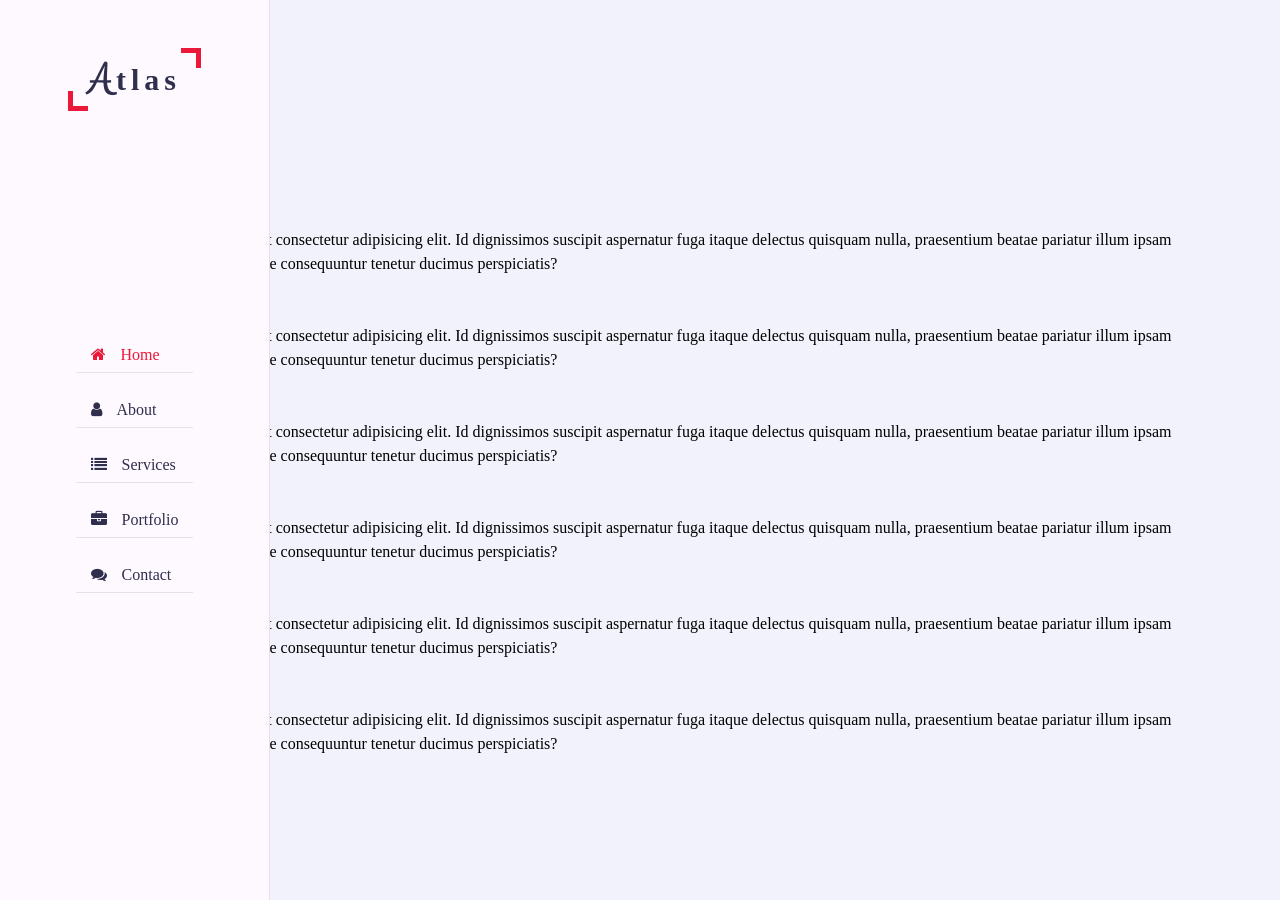
==== index.html @ 91ba134e "Progect Protfole" ====
<!DOCTYPE html>
<html lang="en">
<head>
    <meta charset="UTF-8">
    <meta name="viewport" content="width=device-width, initial-scale=1.0">
    <meta http-equiv="X-UA-Compatible" content="IE-edge">
    <meta name="viewport" content="device-width, initial-scale=1.0">
    <link rel="stylesheet" href="style.css">
    <link rel="stylesheet" href="styleColor.css">
    <link rel="stylesheet" href="https://cdnjs.cloudflare.com/ajax/libs/font-awesome/4.7.0/css/font-awesome.min.css">
    <title>Document</title>
</head>
<body>
    <div class="main-container">

        <div class="aside">
            <div class="logo">
                <a href="#"><span>A</span>tlas</a>
            </div>
            <div class="nav-toggler">
                <span></span>
            </div>
            <ul class="nav">
                <li><a href="#" class="active"><i class="fa fa-home"></i>Home</a></li>
                <li><a href="#" ><i class="fa fa-user"></i>About</a></li>
                <li><a href="#" ><i class="fa fa-list"></i>Services</a></li>
                <li><a href="#" ><i class="fa fa-briefcase"></i>Portfolio</a></li>
                <li><a href="#" ><i class="fa fa-comments"></i>Contact</a></li>
            </ul>
        </div>
        <div class="main-content">
            <section class="home section hidden">
                <div class="container">
                    <div class="row">
                        <div class="home-info padd-15">
                            <h3 class="hello">Hello, My name is <span class="name">Mohamed Abdalluh </span> </h3>
                            <h3 class="my-profession">I'm a <span class="typing">Web designer </span></h3>
                            <p>I'm a web Designer with extensive experience for over 2 years . My expertise is to create 
                                and website design,graghic design,and many more....  
                            </p>
                            <a href="#contact" class="btn hir-me">Hire me</a>
                        </div>
                        <div class="home-img padd-15">
                            <img src="1.jpg" alt="   ">
                        </div>
                    </div>
                </div>
            </section>

            <section class="about section hidden">
                <div class="container">
                    <div class="row">
                        <div class="section-title padd-15">
                            <h2>About My</h2>
                        </div>
                    </div>
                    <div class="row">
                        <div class="about-content padd-15">
                            <div class="row">
                                <div class="about-text padd-15">
                                    <h3>I'm Mohamed Abdalluh and <span>Web Developer</span></h3>
                                    <p>Lorem ipsum dolor sit amet consectetur adipisicing elit. 
                                    Iusto voluptas quia nemo error 
                                    animi aliquam soluta eum suscipit nostrum, eaque mollitia laborum minus rerum, 
                                    adipisci cupiditate earum quis esse totam?
                                    Lorem, ipsum dolor sit amet consectetur adipisicing elit. 
                                    Velit ut praesentium ad nesciunt rerum ipsa quas, 
                                    nam ex earum ratione qui numquam ullam saepe,
                                     porro hic vitae iusto odit aspernatur.</p>

                                </div>
                            </div>
                            <div class="row">
                                <div class="personal-info padd-15">
                                    <div class="row">
                                        <div class="info-item padd-15">
                                            <p>Birthday : <span>22 Jan 2005</span></p>
                                        </div>
                                        <div class="info-item padd-15">
                                            <p>Age : <span>19 </span></p>
                                        </div>
                                        <div class="info-item padd-15">
                                            <p>Website : <span>www.domain.com </span></p>
                                        </div>
                                        <div class="info-item padd-15">
                                            <p>Email : <span>mp6427241@gmail.com </span></p>
                                        </div>
                                        <div class="info-item padd-15">
                                            <p>Degree : <span>CS </span></p>
                                        </div>
                                        <div class="info-item padd-15">
                                            <p>Phone : <span>+20 1025579309 </span></p>
                                        </div>
                                        <div class="info-item padd-15">
                                            <p>City : <span>Fayoum </span></p>
                                        </div>
                                        <div class="info-item padd-15">
                                            <p>Freelance : <span>Available </span></p>
                                        </div>
                                    </div>
                                    <div class="row">
                                        <div class="buttons padd-15">
                                            <a href="#" class="btn">Download CV</a>
                                            <a href="#contact" class="btn hire-me">Hire me</a>
                                        </div>
                                    </div>
                                </div>
                                <div class="skills padd-15">
                                    <div class="row">
                                        <div class="skill-item padd-15">
                                            <h5>CSS</h5>
                                            <div class="progress">
                                                <div class="progress-in" style="width: 86%;"> </div>
                                                <div class="skill-percent">86%</div>
                                            </div>
                                        </div>
                                        <div class="skill-item padd-15">
                                            <h5>JS</h5>
                                            <div class="progress">
                                                <div class="progress-in" style="width: 76%;"> </div>
                                                <div class="skill-percent">76%</div>
                                            </div>
                                        </div>
                                        <div class="skill-item padd-15">
                                            <h5>C++</h5>
                                            <div class="progress">
                                                <div class="progress-in" style="width: 90%;"> </div>
                                                <div class="skill-percent">90%</div>
                                            </div>
                                        </div>
                                        <div class="skill-item padd-15">
                                            <h5>HTML</h5>
                                            <div class="progress">
                                                <div class="progress-in" style="width: 96%;"> </div>
                                                <div class="skill-percent">96%</div>
                                            </div>
                                        </div>
                                         
                                    </div>
                                </div>
                            </div>
                            <div class="row">
                                <div class="education padd-15">
                                    <h3 class="title">Education</h3>
                                    <div class="row">
                                        <div class="timeline-box padd-15">
                                            <div class="timeline shadow-dark">
                                                <div class="timeline-item">
                                                    <div class="circle-dot"></div>
                                                    <h3 class="timeline-data">
                                                        <i class="fa fa-calendar"></i> 2023 - 2025
                                                    </h3>
                                                    <h4 class="timeline-title">Master in Computer Science</h4>
                                                    <p class="timeline-text">Lorem ipsum dolor, sit amet consectetur adipisicing elit. 
                                                        Eaque quod quam libero pariatur ab maiores quisquam, assumenda fugit necessitatibus,
                                                         delectus ullam itaque voluptatibus! Accusamus culpa obcaecati 
                                                         corporis suscipit iusto deleniti!
                                                    </p>
                                                </div>
                                                <div class="timeline-item">
                                                    <div class="circle-dot"></div>
                                                    <h3 class="timeline-data">
                                                        <i class="fa fa-calendar"></i> 2023 - 2025
                                                    </h3>
                                                    <h4 class="timeline-title">Master in Computer Science</h4>
                                                    <p class="timeline-text">Lorem ipsum dolor, sit amet consectetur adipisicing elit. 
                                                        Eaque quod quam libero pariatur ab maiores quisquam, assumenda fugit necessitatibus,
                                                         delectus ullam itaque voluptatibus! Accusamus culpa obcaecati 
                                                         corporis suscipit iusto deleniti!
                                                    </p>
                                                </div>
                                                <div class="timeline-item">
                                                    <div class="circle-dot"></div>
                                                    <h3 class="timeline-data">
                                                        <i class="fa fa-calendar"></i> 2023 - 2025
                                                    </h3>
                                                    <h4 class="timeline-title">Master in Computer Science</h4>
                                                    <p class="timeline-text">Lorem ipsum dolor, sit amet consectetur adipisicing elit. 
                                                        Eaque quod quam libero pariatur ab maiores quisquam, assumenda fugit necessitatibus,
                                                         delectus ullam itaque voluptatibus! Accusamus culpa obcaecati 
                                                         corporis suscipit iusto deleniti!
                                                    </p>
                                                </div>
                                            </div>
                                        </div>
                                    </div>
                                    
                                </div>
                                <div class="experience padd-15">
                                    <h3 class="title">Experience</h3>
                                    <div class="row"></div>
                                        <div class="timeline-box padd-15">
                                            <div class="timeline shadow-dark">
                                                <div class="timeline-item">
                                                    <div class="circle-dot"></div>
                                                    <h3 class="timeline-data">
                                                        <i class="fa fa-calendar"></i> 2023 - 2025
                                                    </h3>
                                                    <h4 class="timeline-title">Master in Computer Science</h4>
                                                    <p class="timeline-text">Lorem ipsum dolor, sit amet consectetur adipisicing elit. 
                                                        Eaque quod quam libero pariatur ab maiores quisquam, assumenda fugit necessitatibus,
                                                         delectus ullam itaque voluptatibus! Accusamus culpa obcaecati 
                                                         corporis suscipit iusto deleniti!
                                                    </p>
                                                </div>
                                                <div class="timeline-item">
                                                    <div class="circle-dot"></div>
                                                    <h3 class="timeline-data">
                                                        <i class="fa fa-calendar"></i> 2023 - 2025
                                                    </h3>
                                                    <h4 class="timeline-title">Master in Computer Science</h4>
                                                    <p class="timeline-text">Lorem ipsum dolor, sit amet consectetur adipisicing elit. 
                                                        Eaque quod quam libero pariatur ab maiores quisquam, assumenda fugit necessitatibus,
                                                         delectus ullam itaque voluptatibus! Accusamus culpa obcaecati 
                                                         corporis suscipit iusto deleniti!
                                                    </p>
                                                </div>
                                                <div class="timeline-item">
                                                    <div class="circle-dot"></div>
                                                    <h3 class="timeline-data">
                                                        <i class="fa fa-calendar"></i> 2023 - 2025
                                                    </h3>
                                                    <h4 class="timeline-title">Master in Computer Science</h4>
                                                    <p class="timeline-text">Lorem ipsum dolor, sit amet consectetur adipisicing elit. 
                                                        Eaque quod quam libero pariatur ab maiores quisquam, assumenda fugit necessitatibus,
                                                         delectus ullam itaque voluptatibus! Accusamus culpa obcaecati 
                                                         corporis suscipit iusto deleniti!
                                                    </p>
                                                </div>
                                            </div>
                                        </div>
                                    </div>
                                </div>
                            </div>
                        </div>
                    </div>
                </div>
            </section>
             <section class="service section">
                <div class="container">
                    <div class="row">
                        <div class="section-title padd-15">
                            <h2>Services</h2>
                        </div>
                    </div>
                    <div class="row">
                        <div class="service-item padd-15">
                            <div class="service-item-inner">
                                <div class="icon">
                                    <i class="fa fa-mobile"></i>
                                </div>
                                <h4>Web Design</h4>
                                <p>Lorem ipsum, dolor sit amet consectetur adipisicing elit. Id dignissimos suscipit aspernatur 
                                    fuga itaque delectus quisquam nulla, praesentium beatae pariatur 
                                    illum ipsam enim animi. Inventore beatae consequuntur tenetur ducimus
                                     perspiciatis?
                                    
                                </p>
                            </div>
                        </div>
                        <div class="service-item padd-15">
                            <div class="service-item-inner">
                                <div class="icon">
                                    <i class="fa fa-laptop"></i>
                                </div>
                                <h4>Web Design</h4>
                                <p>Lorem ipsum, dolor sit amet consectetur adipisicing elit. Id dignissimos suscipit aspernatur 
                                    fuga itaque delectus quisquam nulla, praesentium beatae pariatur 
                                    illum ipsam enim animi. Inventore beatae consequuntur tenetur ducimus
                                     perspiciatis?
                                    
                                </p>
                            </div>
                        </div>
                        <div class="service-item padd-15">
                            <div class="service-item-inner">
                                <div class="icon">
                                    <i class="fa fa-palette"></i>
                                </div>
                                <h4>Web Design</h4>
                                <p>Lorem ipsum, dolor sit amet consectetur adipisicing elit. Id dignissimos suscipit aspernatur 
                                    fuga itaque delectus quisquam nulla, praesentium beatae pariatur 
                                    illum ipsam enim animi. Inventore beatae consequuntur tenetur ducimus
                                     perspiciatis?
                                    
                                </p>
                            </div>
                        </div>
                        <div class="service-item padd-15">
                            <div class="service-item-inner">
                                <div class="icon">
                                    <i class="fa fa-code"></i>
                                </div>
                                <h4>Web Design</h4>
                                <p>Lorem ipsum, dolor sit amet consectetur adipisicing elit. Id dignissimos suscipit aspernatur 
                                    fuga itaque delectus quisquam nulla, praesentium beatae pariatur 
                                    illum ipsam enim animi. Inventore beatae consequuntur tenetur ducimus
                                     perspiciatis?
                                    
                                </p>
                            </div>
                        </div>
                        <div class="service-item padd-15">
                            <div class="service-item-inner">
                                <div class="icon">
                                    <i class="fa fa-search"></i>
                                </div>
                                <h4>Web Design</h4>
                                <p>Lorem ipsum, dolor sit amet consectetur adipisicing elit. Id dignissimos suscipit aspernatur 
                                    fuga itaque delectus quisquam nulla, praesentium beatae pariatur 
                                    illum ipsam enim animi. Inventore beatae consequuntur tenetur ducimus
                                     perspiciatis?
                                    
                                </p>
                            </div>
                        </div>
                        <div class="service-item padd-15">
                            <div class="service-item-inner">
                                <div class="icon">
                                    <i class="fa fa-bullhorn"></i>
                                </div>
                                <h4>Web Design</h4>
                                <p>Lorem ipsum, dolor sit amet consectetur adipisicing elit. Id dignissimos suscipit aspernatur 
                                    fuga itaque delectus quisquam nulla, praesentium beatae pariatur 
                                    illum ipsam enim animi. Inventore beatae consequuntur tenetur ducimus
                                     perspiciatis?
                                    
                                </p>
                            </div>
                        </div>
                    </div>
                </div>

            </section>
        </div>
    </div>

    <script  src="main.js"></script>
</body>
</html>
---- style.css ----
@import url("https://fonts.googleapis.com/css2?family=Clicker+Script&family=Poppins:wght@200;300;400;500;600;700&display=swap");


:root{
    --bg-black-900:#f2f2fc;
    --bg-black-100:#fdf9ff;
    --bg-black-50:#e8dfec;
    --text-black-900:#302e4d;
    --text-black-700:#504e70;
}
body{
    
    line-height: 1.5;
    font-size: 16px;
    font-family: 'Poppins' sans-serif;
}

*{
    margin: 0;
    padding: 0;
    outline: none;
    text-decoration: none;
    box-sizing: border-box;

}
::before,::after{
    box-sizing: border-box;

}
ul{
    list-style: none;
}
.section{
    background: var(--bg-black-900);
    min-height: 100vh;
    display: block;
   
 

    padding: 0 30px;
    opacity: 1;
}

.hidden{
    display: none !important;
}
.section .container
{
    padding-top: 60px;
    padding-bottom: 70px;
}
.section-title{
    flex: 0 0 100%;
    max-width: 100%;
    margin-bottom: 60px;

}
.section-title h2 {
    font-size: 40px;
    font-weight: 700;
    color: var(--text-black-900);
    position: relative;
}
.section-title h2::before
{
    content: '';
    position: absolute;
    width: 50px;
    height: 4px;
background-color: var(--skin-color);
    top: 100%;
    left: 0;
}
.section-title h2::after
{
    content: '';
    position: absolute;
    width: 25px;
    height: 4px;
background-color: var(--skin-color);
    top: 100%;
    left: 0;
    margin-top: 8px;
}
.main-content{
    padding-left: 250px;
}
.padd-15{
    padding-left: 15px;
    padding-right: 15px;
}
.container{
    max-width: 1100px;
    width: 100%;
    margin: auto;
    
}
.row{
    display: flex;
    flex-wrap: wrap;
    margin-left: -15px;
    margin-right: -15px;
    position: relative;
}
.btn{
    font-size: 16px;
    font-weight: 500;
    padding: 12px 35px;
    background: var(--skin-color);
    color: white;
    border-radius: 40px;
    display: inline-block;
    white-space: nowrap;
    border: none;
    transition: all 0.3s ease;
}
.btn:hover{
    transform: scale(1.05);
}

.shadow-dark
{
    box-shadow: 0 0 20px rgba(48, 46, 77, 0.15);
}

.aside{
    width: 270px;
    background-color: var(--bg-black-100);
    position: fixed;
    left: 0;
    top: 0;
    border-right: 1px solid var(--bg-black-50);
    z-index: 10;
    height: 100%;
    padding: 30px;
    display: flex;
    justify-content: center;
    align-items: center;
}
.aside .logo{
    position: absolute;
    top: 50px;
    font-size: 30px;
    text-transform: capitalize;


}
.aside .logo a{
    color: var(--text-black-900);
    font-weight: 700;
    padding: 15px 20px;
    font-size: 30px;
    letter-spacing: 5px;
    position: relative;
}
.aside .logo a span {
    font-family: 'Clicker Script',cursive;
    font-size: 40px;
}

.aside .logo a::before
{
    content: '';
    position: absolute;
    width: 20px;
    height: 20px;
    border-bottom: 5px solid var(--skin-color);
    border-left: 5px solid var(--skin-color);
    bottom: 0;
    left: 0;
}
.aside .logo a::after
{
    content: '';
    position: absolute;
    width: 20px;
    height: 20px;
    border-top: 5px solid var(--skin-color);
    border-right: 5px solid var(--skin-color);
    top:  0;
    right: 0;
}
.aside .nav-toggler{
    height: 40px;
    width: 45px;
    border: 1px solid var(--bg-black-50);
    cursor: pointer;
    position: fixed;
    left: 300px;
    top: 20px;
    border-radius: 5px;
    background: var(--bg-black-100);
    display: none;
    align-items: center;
    justify-content: center;
}
.aside .nav-toggler span{
    height: 2px;
    width: 18px;
    position: relative;
    background: var(--skin-color);
    display: inline-block;
}
.aside .nav-toggler span::before{
    height: 2px;
    content: '';
    background: var(--skin-color);
position: absolute;
    width: 18px;
    top: -6px;
    left: 0;
}
.aside .nav-toggler span::after{
    height: 2px;
    content: '';
    background: var(--skin-color);
position: absolute;
    width: 18px;
    top: 6px;
    left: 0;
}
.aside .nav{
    margin-top: 50px;
}
.aside .nav li{
    margin-bottom: 20px;
    display: block;
}
.aside .nav li a{
    font-size: 16px;
    display: block;
    font-weight: 500;
    color: var(--text-black-900);
    border-bottom: 1px solid var(--bg-black-50);
    padding: 5px 15px;
}
.aside .nav li a.active{
    color: var(--skin-color);
}
.aside .nav li a i{
    margin-right: 15px;
}
.home 
{
    min-height: 100vh;
    display: flex;
    color: var(--text-black-900);
}
.home .home-info{
    flex: 0 0 60%;
    max-width: 0 0 60%;
}
.home .home-img{
    flex: 0 0 40%;
    max-width: 0 0 40%;
    position: relative;

    text-align: center;
}
.home .home-img img {
    height: 400px;
    margin: auto;
    border-radius: 5px;
}
.home-img::after{

    content: '';
    position: absolute;
    height: 80px;
    width: 80px;
    right: -20px;
    bottom: -40px;
    border-bottom: 10px solid var(--skin-color);
    border-right: 10px solid var(--skin-color);

}
.home-img::before{

    content: '';
    position: absolute;
    height: 80px;
    width: 80px;
    left: -20px;
    top: -40px;
    border-top: 10px solid var(--skin-color);
    border-left: 10px solid var(--skin-color);

}
h3.hello{
    font-size: 28px;
    margin: 15px 0;
}
h3.hello span{
    font-family: 'Clicker Script' ,cursive;
    font-size: 30px;
    font-weight: 700;
    color: var(--skin-color);
}
h3.my-profession{
    font-size: 30px;
    margin: 15px 0;
}
.typing{
    color: var(--skin-color);
}
.home-info p{
    margin-bottom: 70px;
    font-size: 20px;
    color: var(--text-black-700);
}


.about .about-content{
    flex: 0 0 100%;
    max-width: 100%;
}

.about .about-content .about-text{
    flex: 0 0 100%;
    max-width: 100%;
}
.about .about-content .about-text h3{
    font-size: 24px;
    margin-bottom: 15px;
    font-weight: 700;
color: var(--text-black-900);}

.about .about-content .about-text h3 span {
    color: var(--skin-color);

}
.about .about-content .about-text p{
    font-size: 16px;
    line-height: 25px;
    color: var(--text-black-700);
}

.about .about-content .personal-info
{
    flex: 0 0 55%;
    max-width: 55%;
margin-top: 50px;
}

.about .about-content .personal-info .info-item
{
    flex: 0 0 50%;
    max-width: 50%;
}
.about .about-content .personal-info .info-item p{
    font-weight: 600;
    padding: 10px 0;
    font-size: 16px;
    color: var(--text-black-900);
    border-bottom: 1px solid var(--bg-black-50);
}

.about .about-content .personal-info .info-item p span{
    font-weight: 400;
    color: var(--text-black-700);
margin-left: 4px;
display: inline-block   ;
}
.about .about-content .personal-info .buttons{
    margin-top: 40px;
}
.about .about-content .personal-info .buttons .btn{
    margin-right: 15px;
    margin-top: 10px;

}
.about .about-content .skills
{
    flex: 0 0 45%;
    max-width: 45%;
margin-top: 50px;    
}
.about .about-content .skills .skill-item
{
    flex: 0 0 100%;
    max-width: 100%;
}
.about .about-content .skills .skill-item h5{
    line-height: 40px;
    font-family: 600;
    font-size: 16px;
    color: var(--text-black-900);
    text-transform: capitalize;
}
.about .about-content .skills .skill-item .progress
{
    background-color: var(--bg-black-50);
    height: 7px;
    border-radius: 4px;
    width: 100%;
    position: relative;
}

.about .about-content .skills .skill-item
{
    margin-bottom: 30px;
}
.about .about-content .skills .skill-item .progress .progress-in
{
    position: absolute;
    left: 0;
    top: 0;
    height: 100%;
    border-radius: 4px;
    background-color: var(--skin-color);


}
.about .about-content .skills .skill-item .skill-percent
{
    position: absolute;
    right: 0;
    color: var(--text-black-900);
    top: -40px;
    font-weight: 400;
    line-height: 40px;
}
.about .about-content .education,
.about .about-content .experience
{
    flex: 0 0 50%;
    max-width: 50%;
    margin-top: 30px;

}
.about .about-content h3.title
{
    font-size: 24px;
    margin-bottom: 30px;
    font-weight: 700;
    color: var(--text-black-900)    ;

}

.about .about-content .timeline-box{
    flex: 0 0 100%;
    max-width: 100%;
}  
.about .about-content .timeline{
    background-color: var(--bg-black-100);
    padding: 30px 15px;
    border: 1px solid var(--bg-black-50);
    border-radius: 15px;
    position: relative;
}

.about .about-content .timeline .timeline-item
{
    position: relative;
    padding-left: 37px;
    padding-bottom: 50px;
}
.about .about-content .timeline .timeline-item:last-child
{
    padding-bottom: 0px;

}
.about .about-content .timeline .timeline-item::before
{
    
    content: '';
    position: absolute;
    height: 100%;
    width: 1px;
    left: 7px;
    top: 0;
   background-color: var(--skin-color);
}

.about .about-content .timeline .circle-dot
{
    position: absolute;
    top: 0;
    left: 0;
    height: 15px;
    width: 15px;
    border-radius: 50%;
    background-color: var(--skin-color);
}
.about .about-content .timeline .timeline-data
{
    font-weight: 400;
    font-size: 14px;
    margin-bottom: 12px;
    color: var(--text-black-700);
}
.about .about-content .timeline .timeline-data .fa
{
    margin-right: 5px;
}
.about .about-content .timeline .timeline-title
{
    font-weight: 700;
    font-size: 18px;
    margin-bottom: 15px;
    color: var(--text-black-900);
    text-transform: capitalize;
}
.about .about-content .timeline .timeline-text
{
    line-height: 25px;
    font-size: 16px;
    text-align: justify;
    color: var(--text-black-700);
}
---- styleColor.css ----
:root{
    --skin-color:#ec1839;
}
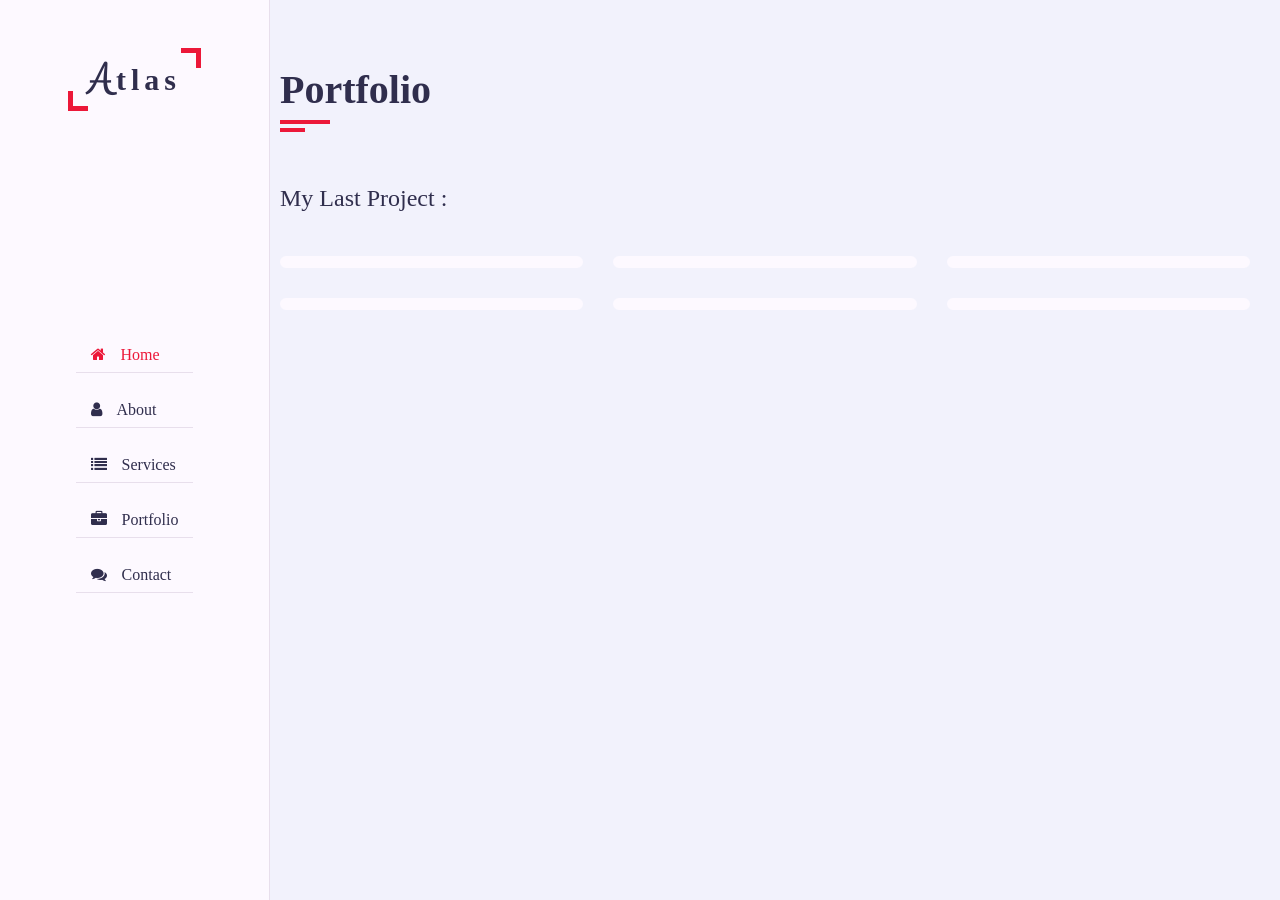
==== commit 730c417c: "Progect Protfole version 1.1" ====
--- a/index.html
+++ b/index.html
@@ -188,7 +188,7 @@
                                 </div>
                                 <div class="experience padd-15">
                                     <h3 class="title">Experience</h3>
-                                    <div class="row"></div>
+                                    <div class="row">
                                         <div class="timeline-box padd-15">
                                             <div class="timeline shadow-dark">
                                                 <div class="timeline-item">
@@ -236,7 +236,7 @@
                     </div>
                 </div>
             </section>
-             <section class="service section">
+             <section class="service section hidden ">
                 <div class="container">
                     <div class="row">
                         <div class="section-title padd-15">
@@ -332,6 +332,70 @@
                 </div>
 
             </section>
+
+            <sections class="Portfolio section ">
+                <div class="container">
+                    <div class="row">
+                        <div class="section-title padd-15">
+                            <h2>Portfolio</h2>
+                        </div>
+                    </div>
+                    <div class="row"> 
+                        <div class="Portfolio-heading padd-15">
+                            <h2>My Last Project :
+                            </h2>
+                        </div>
+                    </div>
+                    <div class="row">
+                        <div class="Portfolio-item padd-15">
+                            <div class="Portfolio-item-inner shadow dark">
+                                <div class="Portfolio-img">
+                                    <img src="D:\projects\web\protfole\photo\1 (1).jpg" alt="">
+                                </div>
+                            </div>
+                        </div>
+                        <div class="Portfolio-item padd-15">
+                            <div class="Portfolio-item-inner shadow dark">
+                                <div class="Portfolio-img">
+                                    <img src="D:\projects\web\protfole\photo\1 (2).jpg" alt="">
+                                </div>
+                            </div>
+                        </div>
+                        <div class="Portfolio-item padd-15">
+                            <div class="Portfolio-item-inner shadow dark">
+                                <div class="Portfolio-img">
+                                    <img src="D:\projects\web\protfole\photo\1 (3).jpg" alt="">
+                                </div>
+                            </div>
+                        </div>
+                        <div class="Portfolio-item padd-15">
+                            <div class="Portfolio-item-inner shadow dark">
+                                <div class="Portfolio-img">
+                                    <img src="D:\projects\web\protfole\photo\1 (4).jpg" alt="">
+                                </div>
+                            </div>
+                        </div>
+                        <div class="Portfolio-item padd-15">
+                            <div class="Portfolio-item-inner shadow dark">
+                                <div class="Portfolio-img">
+                                    <img src="D:\projects\web\protfole\photo\1 (2).jpg" alt="">
+                                </div>
+                            </div>
+                        </div>
+                        <div class="Portfolio-item padd-15">
+                            <div class="Portfolio-item-inner shadow dark">
+                                <div class="Portfolio-img">
+                                    <img src="D:\projects\web\protfole\photo\1 (1).jpg" alt="">
+                                </div>
+                            </div>
+                        </div>
+                        
+                    </div>
+                </div>
+            </sections> 
+            <!--   contact-->    
+            <!--   contact-->    
+            <!--   contact-->    
         </div>
     </div>
 
--- a/style.css
+++ b/style.css
@@ -507,4 +507,47 @@
     font-size: 16px;
     text-align: justify;
     color: var(--text-black-700);
+}
+
+
+
+.Portfolio .container
+{
+    padding-bottom: 40px;
+}
+
+
+
+
+.Portfolio .Portfolio-heading{
+    flex: 0 0 100%;
+    max-width: 100%;
+    margin-bottom: 40px;
+
+}
+
+.Portfolio .Portfolio-heading h2 {
+    font-weight: 500;
+    color: var(--text-black-900);
+}
+
+.Portfolio .Portfolio-item
+{
+    flex: 0 0 33.33%;
+    max-width: 33.33%;
+    margin-bottom: 30px;
+
+}
+.Portfolio .Portfolio-item-inner
+{
+    border: 6px solid var(--bg-black-100);
+    border-radius: 10px;
+    overflow: hidden;
+    cursor: pointer;
+
+}
+.Portfolio .Portfolio-item-inner .Portfolio-img img 
+{
+    width: 100%;
+    display: block;
 }
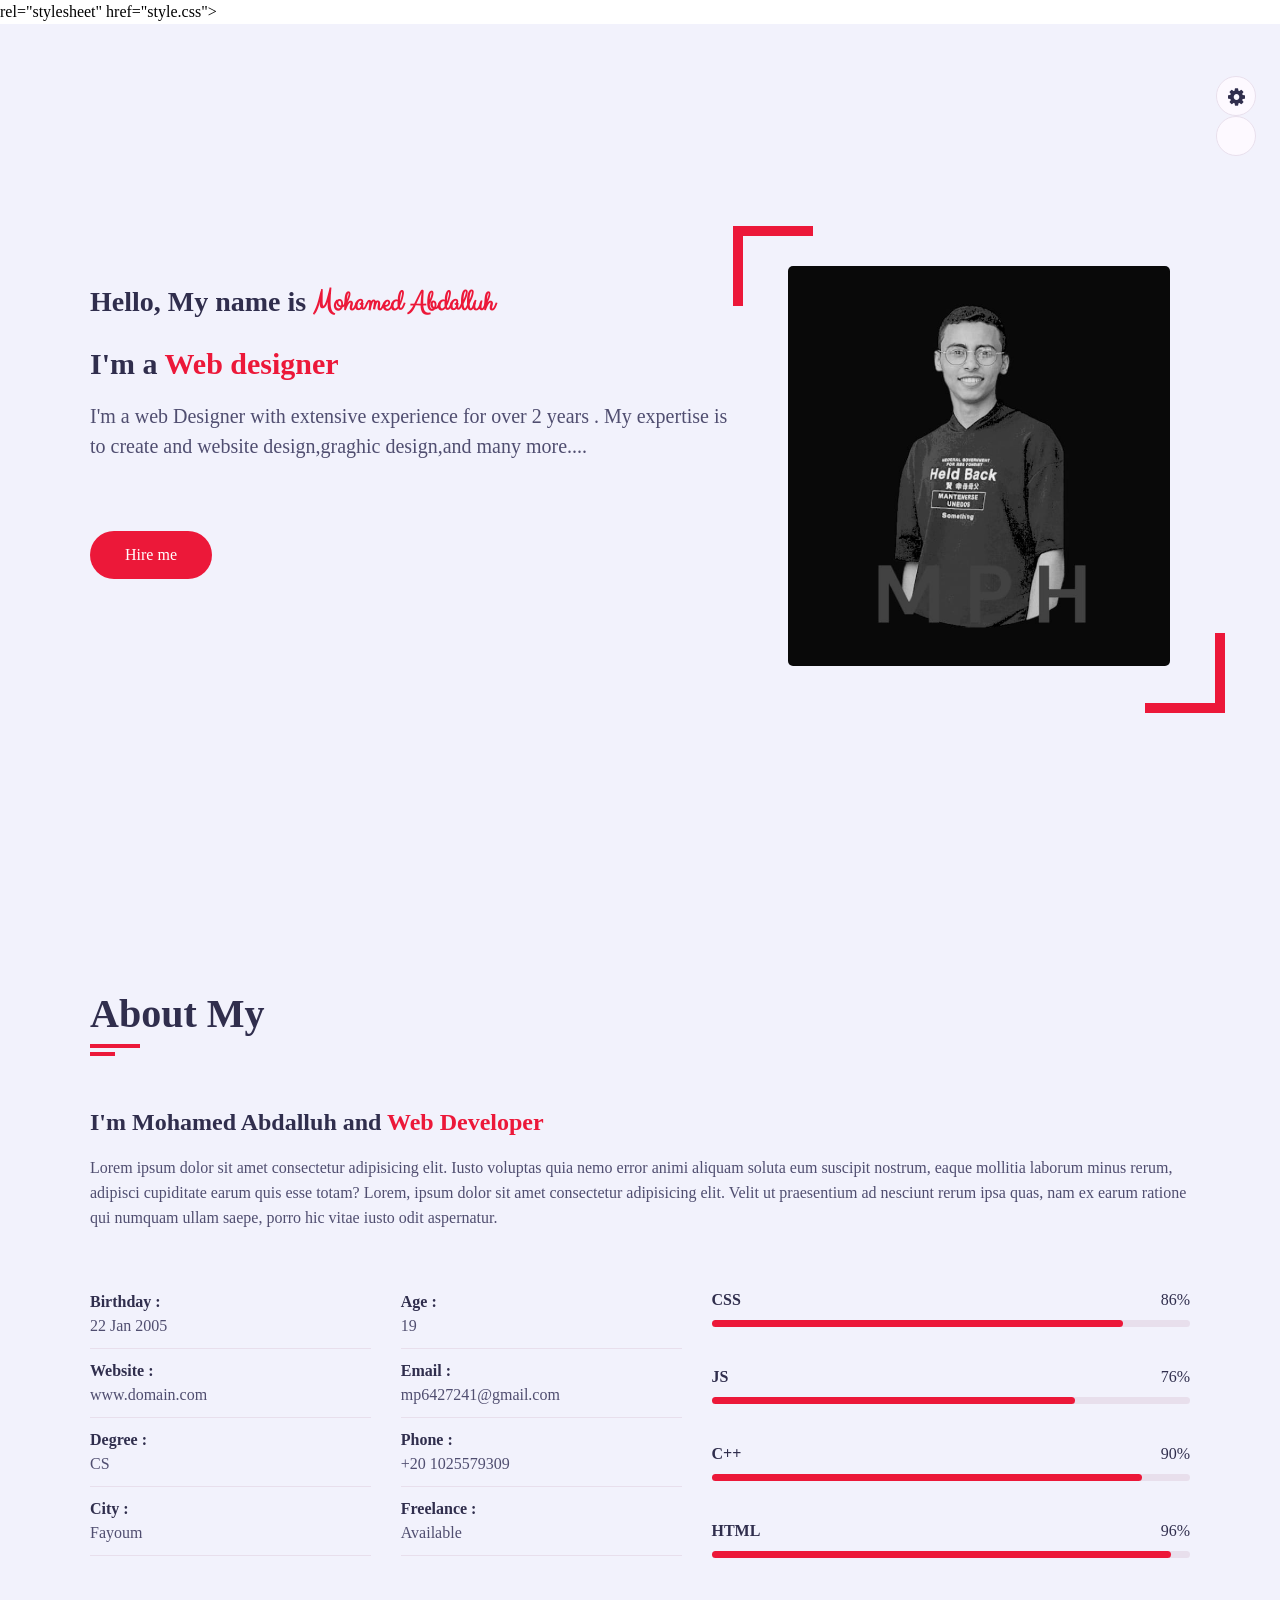
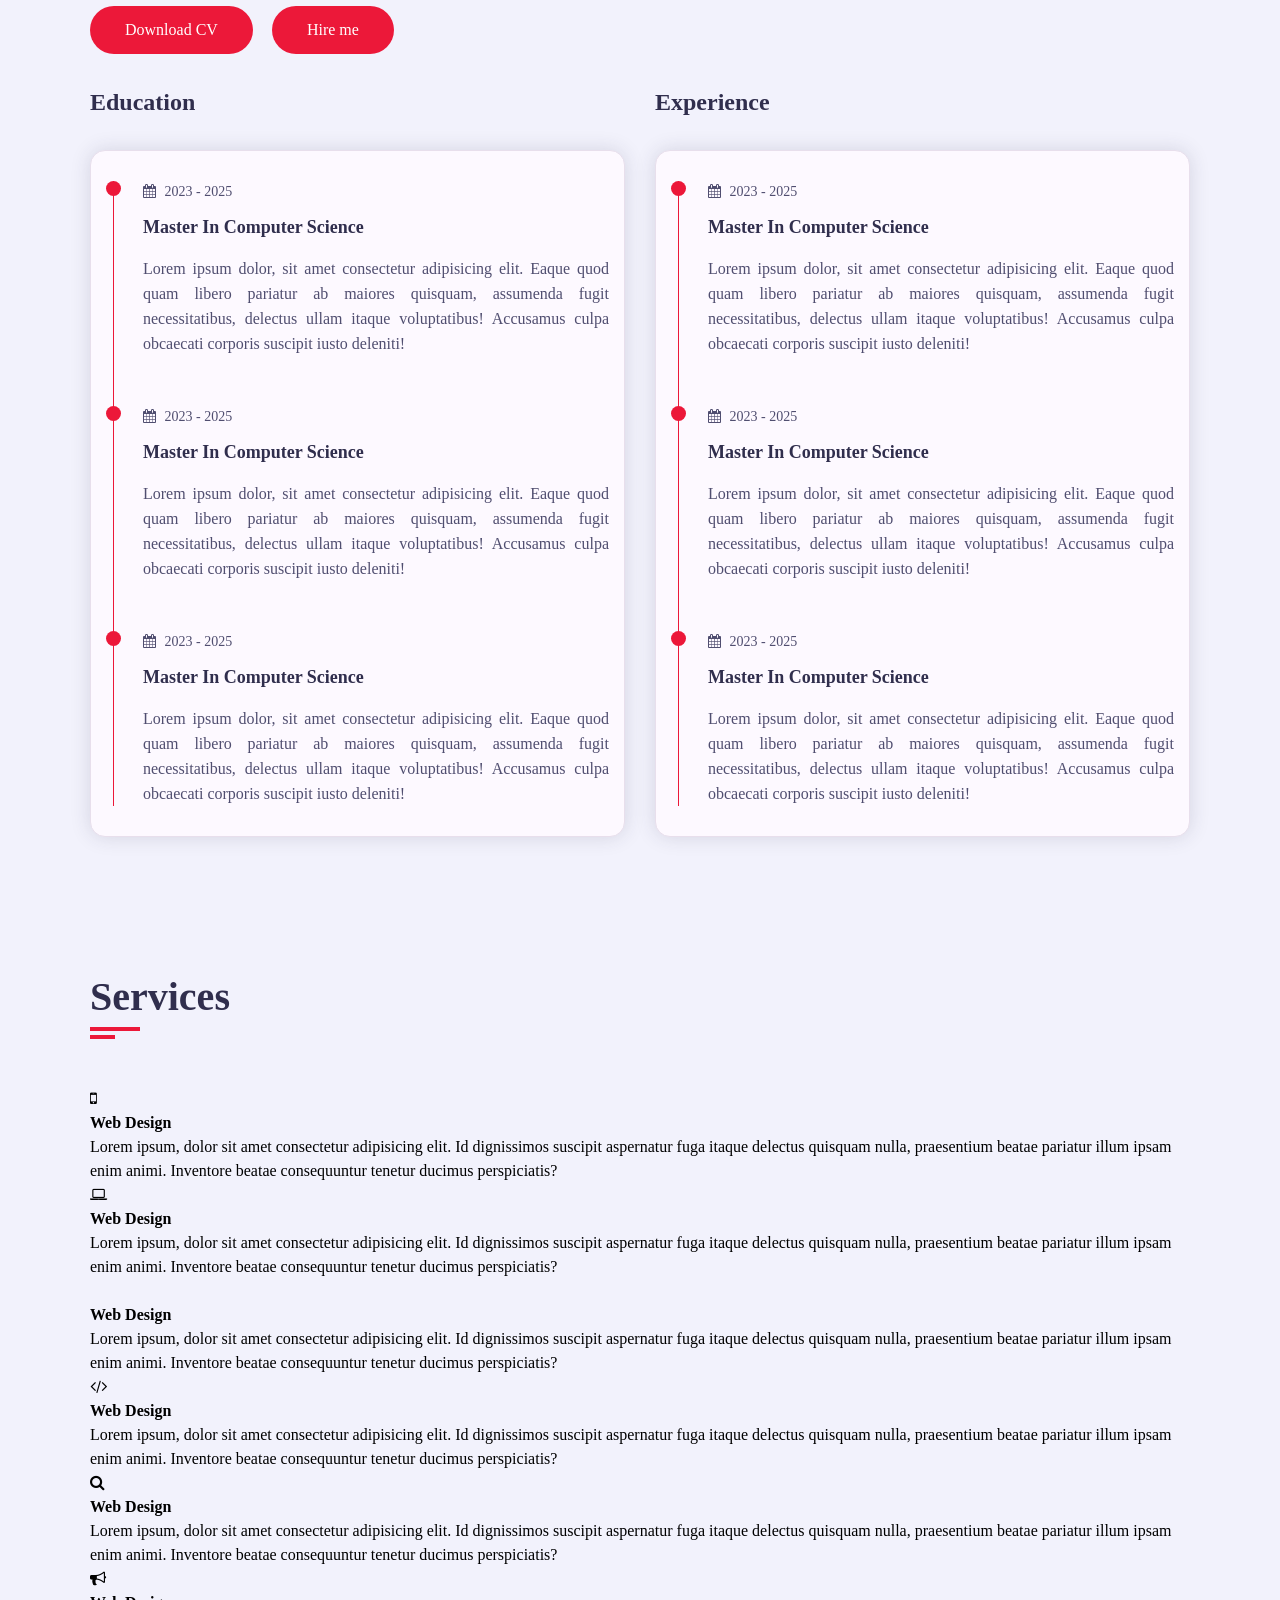
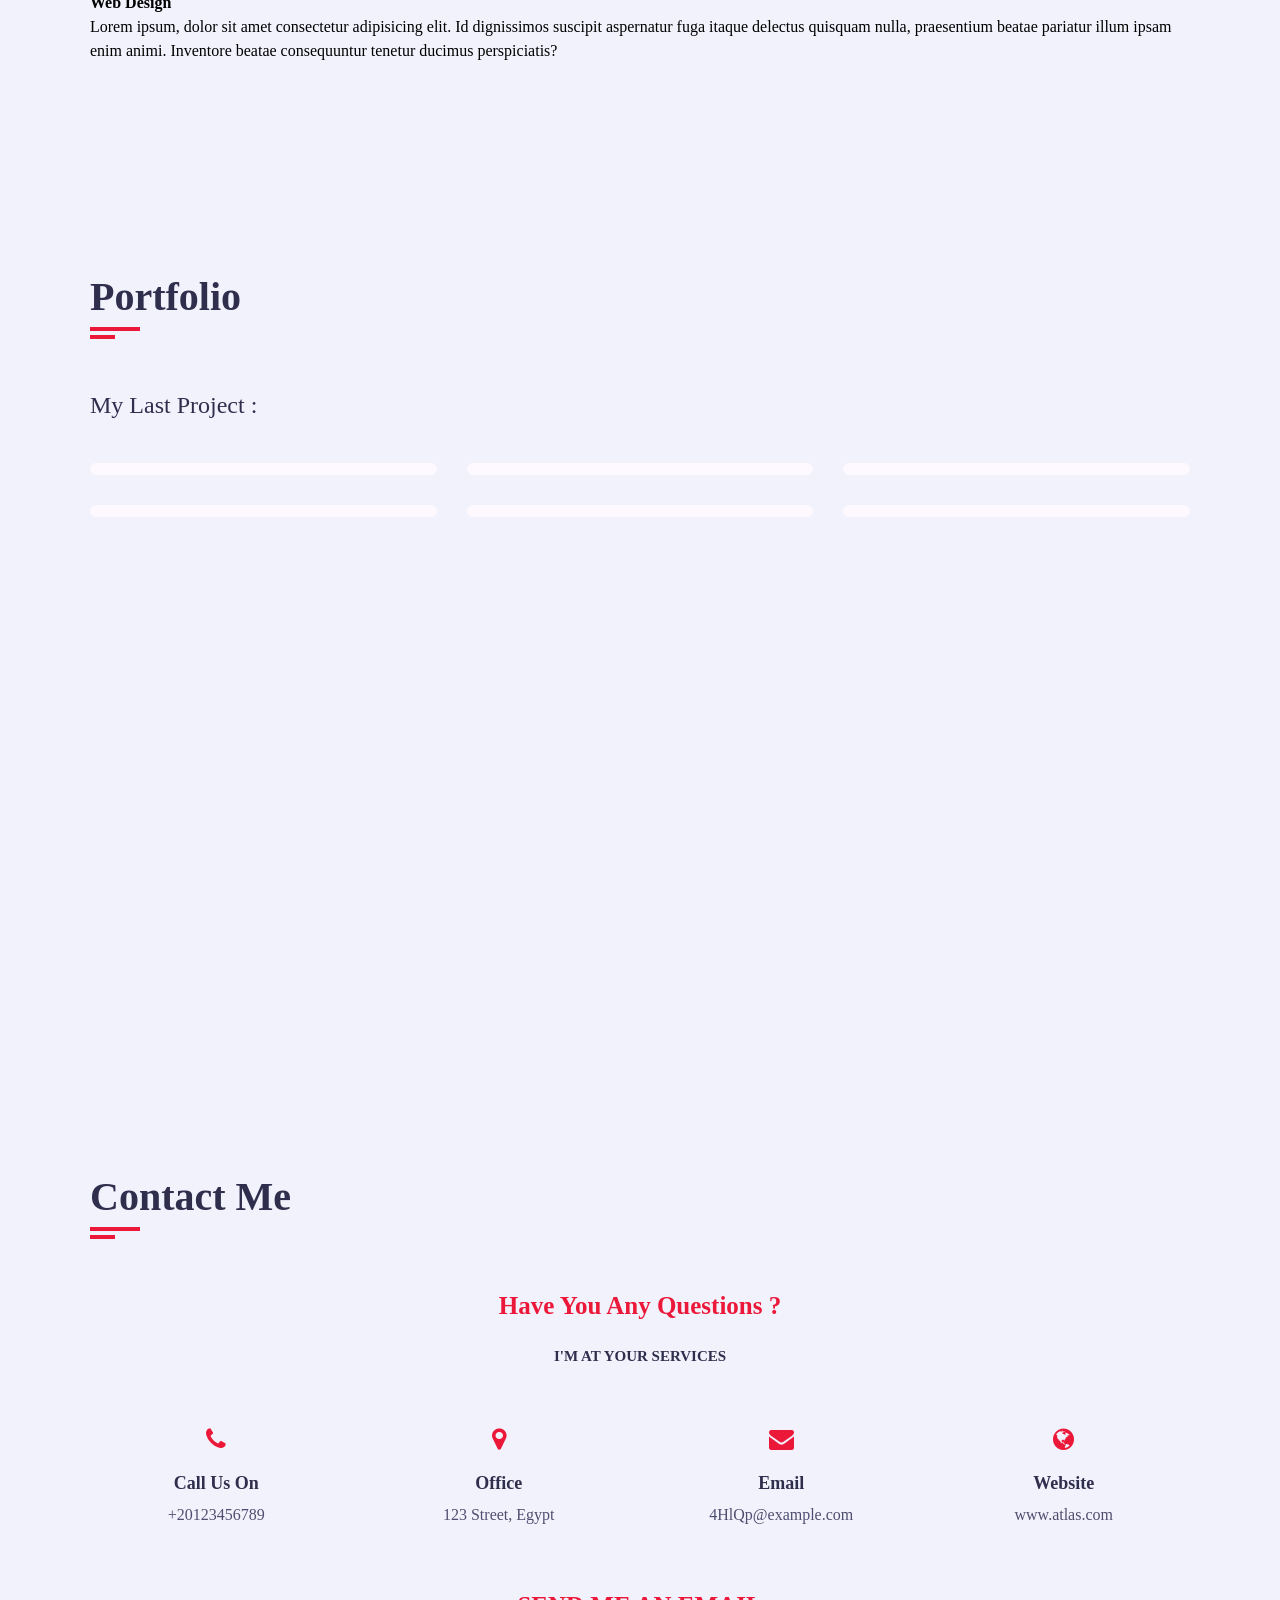
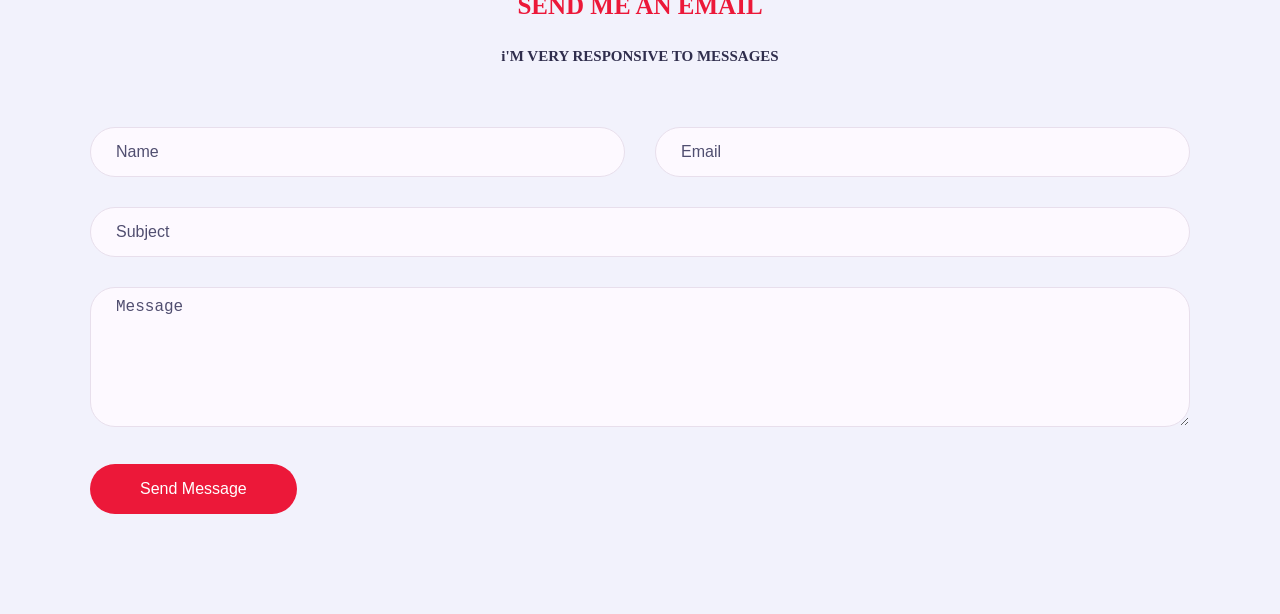
==== commit dca9d4b1: "version 2" ====
--- a/index.html
+++ b/index.html
@@ -8,9 +8,17 @@
     <link rel="stylesheet" href="style.css">
     <link rel="stylesheet" href="styleColor.css">
     <link rel="stylesheet" href="https://cdnjs.cloudflare.com/ajax/libs/font-awesome/4.7.0/css/font-awesome.min.css">
+    rel="stylesheet" href="style.css">
+    <link rel="stylesheet" href="color1.css" class="alternate-style" title="color1" disabled>
+    <link rel="stylesheet" href="color2.css" class="alternate-style" title="color2" disabled>
+    <link rel="stylesheet" href="color3.css" class="alternate-style" title="color3" disabled>
+    <link rel="stylesheet" href="color4.css" class="alternate-style" title="color4" disabled>
+    <link rel="stylesheet" href="color5.css" class="alternate-style" title="color5" disabled>
+ 
+    <link rel="stylesheet" href="style-Switcher.css">
     <title>Document</title>
 </head>
-<body>
+<body >
     <div class="main-container">
 
         <div class="aside">
@@ -29,7 +37,7 @@
             </ul>
         </div>
         <div class="main-content">
-            <section class="home section hidden">
+            <section class="home section ">
                 <div class="container">
                     <div class="row">
                         <div class="home-info padd-15">
@@ -47,7 +55,7 @@
                 </div>
             </section>
 
-            <section class="about section hidden">
+            <section class="about section ">
                 <div class="container">
                     <div class="row">
                         <div class="section-title padd-15">
@@ -236,7 +244,7 @@
                     </div>
                 </div>
             </section>
-             <section class="service section hidden ">
+             <section class="service section  ">
                 <div class="container">
                     <div class="row">
                         <div class="section-title padd-15">
@@ -394,10 +402,116 @@
                 </div>
             </sections> 
             <!--   contact-->    
-            <!--   contact-->    
-            <!--   contact-->    
+    
+               <section class="contact section">
+                <div class="container">
+                    <div class="row">
+                        <div class="section-title padd-15">
+                            <h2>Contact Me</h2>
+                        </div>
+                    </div>
+                    <h3 class="contact-title   padd-15">Have You Any Questions ?</h3>
+                    <h4 class="contact-sub-title padd-15">I'M AT YOUR SERVICES</h4>
+                    <div class="row">
+                        <div class="contact-info-item padd-15">
+                            <div class="icon">
+                                <i class="fa fa-phone"></i>
+                            </div>
+                            <h4>Call Us On</h4>
+                            <p>+20123456789</p>
+                        </div>
+                        <div class="contact-info-item padd-15">
+                            <div class="icon">
+                                <i class="fa fa-map-marker"></i>
+                            </div>
+                            <h4>Office</h4>
+                            <p>123 Street, Egypt</p>
+                        </div>
+                        <div class="contact-info-item padd-15">
+                            <div class="icon">
+                                <i class="fa fa-envelope"></i>
+                            </div>
+                            <h4>Email</h4>
+                            <p>4HlQp@example.com</p>
+                        </div>
+                        <div class="contact-info-item padd-15">
+                            <div class="icon">
+                                <i class="fa fa-globe"></i>
+                            </div>
+                            <h4>Website</h4>
+                            <p>www.atlas.com</p>
+                        </div>
+                    </div>
+                    <h3 class="contact-title padd-15">SEND ME AN EMAIL</h3>
+                    <h4 class="contact-sub-title padd-15">i'M VERY RESPONSIVE TO MESSAGES</h4>
+                    <div class="row">
+                        <div class="contact-form padd-15">
+                            <div class="row">
+                                <div class="form-item col-6 padd-15">
+                                    <div class="form-group">
+                                        <input type="text" class="form-control" placeholder="Name">
+                                    </div>
+                                </div>
+                                <div class="form-item col-6 padd-15">
+                                    <div class="form-group">
+                                        <input type="email" class="form-control" placeholder="Email">
+                                    </div>
+                                </div>
+                            </div>
+                            <div class="row">
+                                <div class="form-item col-12 padd-15">
+                                    <div class="form-group">
+                                        <input type="text" class="form-control" placeholder="Subject">
+                                    </div>
+                                </div>
+                            </div>
+                            <div class="row">
+                                <div class="form-item col-12 padd-15">
+                                    <div class="form-group">
+                                        <textarea name="" class="form-control" id="" placeholder="Message"></textarea>
+                                    </div>
+                                </div>
+                            </div>
+                            <div class="row">
+                                <div class="form-item col-12 padd-15">
+                                    <div class="form-group">
+                                        <button type="submit" class="btn">Send Message</button>
+                                    </div>
+                                </div>
+                            </div>
+                           
+                        </div>
+                    </div>
+                </div>
+               </section>    
+
+            
         </div>
-    </div>
+    </div>               <!-- Switcher -->            
+    <div class="style-Switcher">
+        <div class="style-Switcher-toggler s-icon">
+            <!-- <i class="fas fa-cog fa-skin"> </i> -->
+            <i class="fa fa-cog fa-spin"> </i>
+        </div>
+        <div class="day-night s-icon">
+            
+            <!-- <i class="fas fa-moon"> </i> -->
+            <i class="fa "> </i>
+        </div>
+        <h4>Theme Colors</h4>
+        <div class="colors">
+            <span  class="color-1" onclick="setActiveStyle('color1')"></span>
+            <span  class="color-2" onclick="setActiveStyle('color2')"></span>
+            <span  class="color-3" onclick="setActiveStyle('color3')"></span>
+            <span  class="color-4" onclick="setActiveStyle('color4')"></span>
+            <span  class="color-5" onclick="setActiveStyle('color5')"></span>
+        </div>
+    </div>    
+
+    
+
+
+    <script src="main-switch.js"></script>
 
     <script  src="main.js"></script>
 </body>
--- a/style.css
+++ b/style.css
@@ -7,6 +7,14 @@
     --bg-black-50:#e8dfec;
     --text-black-900:#302e4d;
     --text-black-700:#504e70;
+}
+body.shadow-dark{
+
+  --bg-black-900:#1d1d2e;
+    --bg-black-100:#272329;
+    --bg-black-50:#211b24;
+    --text-black-900:#c4c2e2;
+    --text-black-700:#d8d7e9;
 }
 body{
     
@@ -511,6 +519,7 @@
 
 
 
+
 .Portfolio .container
 {
     padding-bottom: 40px;
@@ -550,4 +559,211 @@
 {
     width: 100%;
     display: block;
-}+}
+
+.contact-title
+{
+    color: var(--skin-color);
+    text-align: center;
+    font-size: 25px;
+    margin-bottom: 20px;
+}
+.contact-sub-title
+{
+    color: var(--text-black-900);
+    text-align: center;
+    font-size:15px;
+    margin-bottom: 60px;
+
+}
+.contact  .contact-info-item
+{
+    flex: 0 0 25%;
+    max-width: 25%;
+    text-align: center;
+    margin-bottom: 60px;
+}
+
+.contact  .contact-info-item .icon
+{
+    display: inline-block;
+}
+
+.contact  .contact-info-item .icon .fa{
+    font-size: 25px;
+    color: var(--skin-color);
+
+}
+
+.contact  .contact-info-item h4
+{
+    font-size: 18px;
+    font-weight: 700;
+    color: var(--text-black-900);
+    text-transform: capitalize;
+    margin: 15px 0 5px;
+}
+
+.contact  .contact-info-item p
+{
+    font-size: 16px;
+    line-height: 25px;
+    color: var(--text-black-700);
+    font-weight: 400;
+}
+.contact .contact-form
+{
+    flex: 0 0 100%;
+    max-width: 100%;
+
+}
+
+.contact .contact-form .col-6
+{
+    flex: 0 0 50%;
+    max-width: 50%;
+}
+
+.contact .contact-form .col-12
+{
+    flex: 0 0 100%;
+    max-width: 100%;
+}
+
+.contact .contact-form .form-item
+{
+    margin-bottom: 30px;
+
+}
+
+.contact .contact-form .form-item .form-control
+{
+    width: 100%;
+    height: 50px;
+    border-radius: 25px;
+    background: var(--bg-black-100);
+    border: 1px solid var(--bg-black-50);
+    padding: 10px 25px;
+    font-size: 16px;
+    color: var(--text-black-700);
+    transition: all 0.3s ease;
+}
+
+.contact .contact-form .form-item .form-control:focus
+{
+    box-shadow: 0 0 20px rgba(48, 46, 77, 0.15);
+}
+
+.contact .contact-form .form-item .form-control::placeholder
+{
+    color: var(--text-black-700);
+    font-size: 16px;
+    font-weight: 400;
+    transition: all 0.3s ease;
+
+}
+
+.contact .contact-form .form-item .form-control:focus::placeholder
+{
+    color: transparent;
+}
+
+.contact .contact-form .form-item .form-control + label
+{
+    font-size: 16px;
+    color: var(--text-black-700);
+    display: inline-block;
+    margin-bottom: 10px;
+
+}
+
+.contact .contact-form .form-item .form-control + label .required
+{
+    margin-left: 2px;
+    color: var(--skin-color);
+
+}
+
+.contact .contact-form .form-item .form-control + label .error
+{
+    margin-left: 2px;
+    color: var(--skin-color);
+    font-size: 12px;
+
+}
+
+.contact .contact-form .form-item .form-control + label .error::after
+{
+    content: '!';
+    color: var(--skin-color);
+    margin-left: 2px;
+
+}
+
+.contact .contact-form .form-item textarea.form-control
+{
+    height: 140px;
+}
+
+.contact .contact-form .btn
+{
+    height: 50px;
+    padding: 0 50px;
+}
+@media(max-width:1315px)
+{
+    .aside{
+        left: -270px;
+    }
+    .main-content
+    {
+        padding-left: 0;
+    }
+    .about .about-content .personal-info .info-item p span
+    {
+        display: block;
+        margin-left: 0;
+    }
+}
+@media(max-width:1065px)
+{
+    .contact .contact-info-item,
+    .Portfolio .Portfolio-item,
+    .services .service-item
+    {
+        flex: 0 0 50%;
+        max-width: 50%;
+    }
+
+   
+    .home .home-info
+    {
+        flex: 0 0 100%;
+        max-width: 100%;
+
+    }
+    .home .home-img
+    {
+        display: none;
+    }
+
+}
+@media(max-width:765px)
+{
+    .contact .contact-info-item,
+    .contact .contact-form .col-6,
+    .services .service-item,
+    .Portfolio .Portfolio-item,
+    .about .about-content .education,
+    .about .about-content .experience
+    {
+        flex: 0 0 100%;
+        max-width: 100%;
+    }
+
+    .about .about-content .skills,
+    .about .about-content .personal-info{
+        flex: 0 0 100%;
+        max-width: 100%;
+    }
+}
--- a/color1.css
+++ b/color1.css
@@ -0,0 +1,3 @@
+:root{
+    --skin-color:#ec1839;
+}
--- a/color2.css
+++ b/color2.css
@@ -0,0 +1,3 @@
+:root{
+    --skin-color:#fa5b0f;
+}
--- a/color3.css
+++ b/color3.css
@@ -0,0 +1,3 @@
+:root{
+    --skin-color:#37b182;
+}
--- a/color4.css
+++ b/color4.css
@@ -0,0 +1,3 @@
+:root{
+    --skin-color:#1854b4;
+}
--- a/color5.css
+++ b/color5.css
@@ -0,0 +1,3 @@
+:root{
+    --skin-color:#f021b2;
+}
--- a/style-Switcher.css
+++ b/style-Switcher.css
@@ -0,0 +1,79 @@
+.style-Switcher
+{
+    position: fixed;
+    right: 0;
+    top: 60px;
+    padding: 15px;
+    width: 200px;
+    border :1px solid var(--bg-black-50);
+    background: var(--bg-black-100);
+    z-index: 101;
+    border-radius: 5px;
+    transition: all 0.3s ease;
+    transform: translateX(100%);
+
+}
+.style-Switcher.open{
+    transform: translateX(-25px);
+}
+.style-Switcher .s-icon{
+    position: absolute;
+    height: 40px;
+    width: 40px;
+    text-align: center;
+    font-size: 20px;
+    background: var(--bg-black-100);
+    color: var(--text-black-900);
+    right: 100%;
+    border: 1px solid var(--bg-black-50);
+    margin-right: 25px;
+    cursor: pointer;
+    transition: all 0.3s ease;
+    border-radius: 50%;
+}
+.style-Switcher .s-icon i{
+    line-height: 40px;
+}
+.style-Switcher .day-night{
+    top: 55px;
+}
+
+.style-switcher .day-night .switch-toggle{
+    top: 0;
+}
+.style-Switcher h4{
+    margin: 0 0 10px;
+    color: var(--text-black-700);
+    font-size: 16px;
+    font-weight: 600;
+    text-transform: capitalize;
+}
+.style-Switcher .colors {
+    display: flex;
+    flex-wrap: wrap;
+    justify-content: space-between;
+    cursor: pointer;
+}
+
+.style-Switcher .colors span{
+    display: inline-block;
+    height: 30px;
+    width: 30px;
+    border-radius: 50%;
+}
+
+.style-Switcher .color-1{
+    background: #ec1839;
+}
+
+.style-Switcher .color-2{
+    background: #fa5b0f;}
+
+.style-Switcher .color-3{
+    background: #37b182;}
+
+.style-Switcher .color-4{
+    background: #1854b4;}
+
+.style-Switcher .color-5{
+    background: #f021b2;}
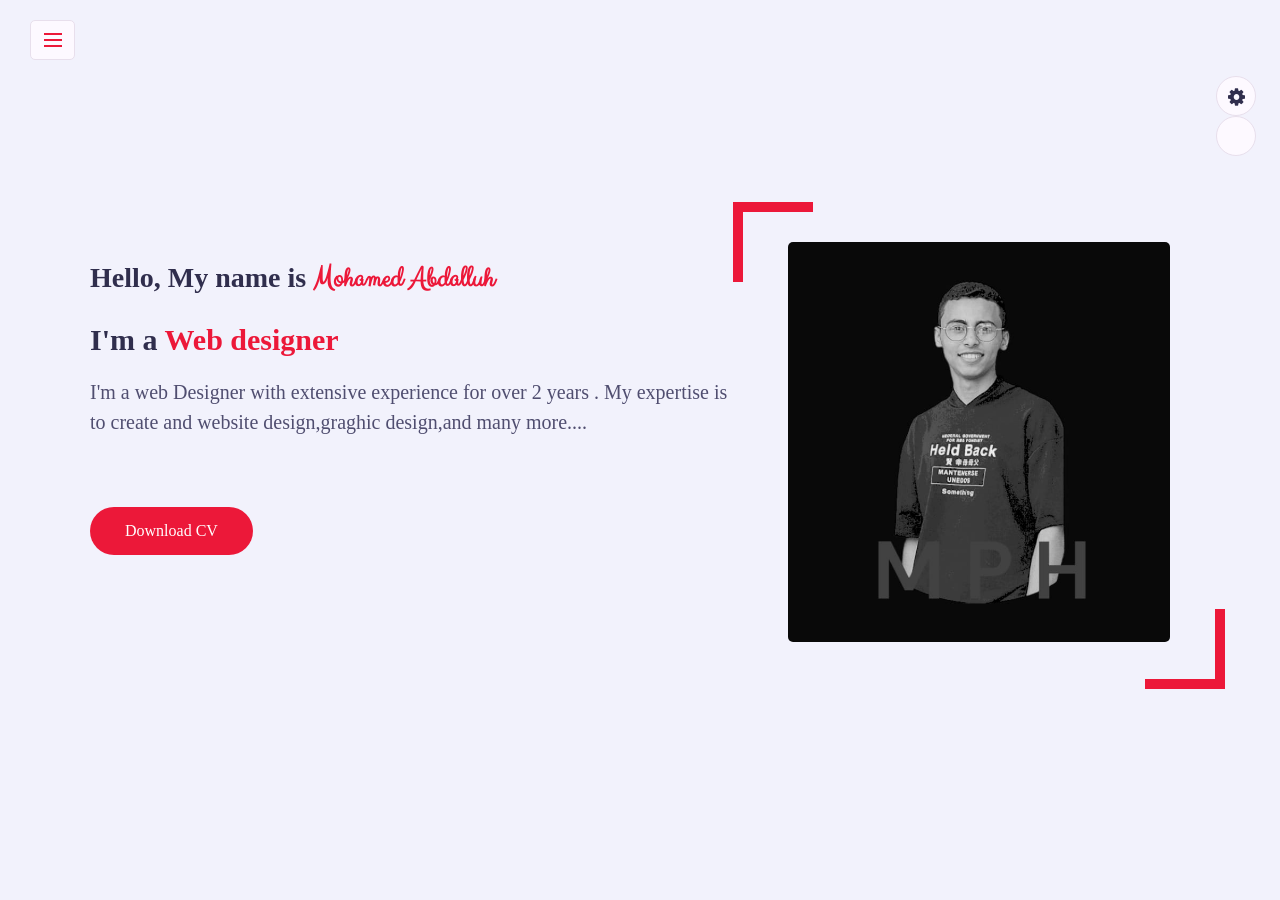
==== commit 800b6ab6: "Version 3" ====
--- a/index.html
+++ b/index.html
@@ -8,7 +8,7 @@
     <link rel="stylesheet" href="style.css">
     <link rel="stylesheet" href="styleColor.css">
     <link rel="stylesheet" href="https://cdnjs.cloudflare.com/ajax/libs/font-awesome/4.7.0/css/font-awesome.min.css">
-    rel="stylesheet" href="style.css">
+    <link rel="stylesheet" href="style.css">
     <link rel="stylesheet" href="color1.css" class="alternate-style" title="color1" disabled>
     <link rel="stylesheet" href="color2.css" class="alternate-style" title="color2" disabled>
     <link rel="stylesheet" href="color3.css" class="alternate-style" title="color3" disabled>
@@ -29,15 +29,15 @@
                 <span></span>
             </div>
             <ul class="nav">
-                <li><a href="#" class="active"><i class="fa fa-home"></i>Home</a></li>
-                <li><a href="#" ><i class="fa fa-user"></i>About</a></li>
-                <li><a href="#" ><i class="fa fa-list"></i>Services</a></li>
-                <li><a href="#" ><i class="fa fa-briefcase"></i>Portfolio</a></li>
-                <li><a href="#" ><i class="fa fa-comments"></i>Contact</a></li>
+                <li><a href="#Home" class="active"><i class="fa fa-home"></i>Home</a></li>
+                <li><a href="#About" ><i class="fa fa-user"></i>About</a></li>
+                <li><a href="#Services" ><i class="fa fa-list"></i>Services</a></li>
+                <li><a href="#Portfolio" ><i class="fa fa-briefcase"></i>Portfolio</a></li>
+                <li><a href="#Contact" ><i class="fa fa-comments"></i>Contact</a></li>
             </ul>
         </div>
         <div class="main-content">
-            <section class="home section ">
+            <section class="home active section  "id="Home">
                 <div class="container">
                     <div class="row">
                         <div class="home-info padd-15">
@@ -46,7 +46,7 @@
                             <p>I'm a web Designer with extensive experience for over 2 years . My expertise is to create 
                                 and website design,graghic design,and many more....  
                             </p>
-                            <a href="#contact" class="btn hir-me">Hire me</a>
+                            <a href="#" class="btn ">Download CV</a>
                         </div>
                         <div class="home-img padd-15">
                             <img src="1.jpg" alt="   ">
@@ -55,7 +55,7 @@
                 </div>
             </section>
 
-            <section class="about section ">
+            <section class="about section " id="About">
                 <div class="container">
                     <div class="row">
                         <div class="section-title padd-15">
@@ -108,8 +108,7 @@
                                     </div>
                                     <div class="row">
                                         <div class="buttons padd-15">
-                                            <a href="#" class="btn">Download CV</a>
-                                            <a href="#contact" class="btn hire-me">Hire me</a>
+                                            <a href="#Contact" data-section-index="1" class="btn hire-me">Hire me</a>
                                         </div>
                                     </div>
                                 </div>
@@ -244,7 +243,7 @@
                     </div>
                 </div>
             </section>
-             <section class="service section  ">
+             <section class="service section  " id="Services">
                 <div class="container">
                     <div class="row">
                         <div class="section-title padd-15">
@@ -341,7 +340,7 @@
 
             </section>
 
-            <sections class="Portfolio section ">
+            <sections class="Portfolio section " id="Portfolio">
                 <div class="container">
                     <div class="row">
                         <div class="section-title padd-15">
@@ -403,7 +402,7 @@
             </sections> 
             <!--   contact-->    
     
-               <section class="contact section">
+               <section class="contact section" id="Contact">
                 <div class="container">
                     <div class="row">
                         <div class="section-title padd-15">
@@ -515,4 +514,4 @@
 
     <script  src="main.js"></script>
 </body>
-</html>
+</html>
--- a/style.css
+++ b/style.css
@@ -38,17 +38,42 @@
 ul{
     list-style: none;
 }
+.section.back-section
+{
+    z-index: 1;
+}
 .section{
     background: var(--bg-black-900);
     min-height: 100vh;
     display: block;
    
  
-
+ position: fixed;
+  left: 270px;
+  top: 0;
+  right: 0;
+  bottom: 0;
+  z-index: 0;
+  overflow-y: auto;
+  overflow-x: hidden;
     padding: 0 30px;
     opacity: 1;
-}
-
+    transition: all 0.3s ease;
+}
+
+.section.active{
+    z-index: 2;
+    animation: slideSection 1.5s ease;
+    opacity: 1;
+}
+@keyframes slideSection{
+    0%{
+        transform: translateX(100%);
+    }
+    100%{
+        transform: translateX(0%);
+    }
+}
 .hidden{
     display: none !important;
 }
@@ -90,9 +115,7 @@
     left: 0;
     margin-top: 8px;
 }
-.main-content{
-    padding-left: 250px;
-}
+
 .padd-15{
     padding-left: 15px;
     padding-right: 15px;
@@ -143,6 +166,7 @@
     padding: 30px;
     display: flex;
     justify-content: center;
+    transition: all 0.3s ease;
     align-items: center;
 }
 .aside .logo{
@@ -153,6 +177,10 @@
 
 
 }
+.aside .nav-toggler.open span{
+    background-color: transparent;
+}
+
 .aside .logo a{
     color: var(--text-black-900);
     font-weight: 700;
@@ -200,6 +228,7 @@
     background: var(--bg-black-100);
     display: none;
     align-items: center;
+    transition: all 0.3s ease;
     justify-content: center;
 }
 .aside .nav-toggler span{
@@ -217,7 +246,11 @@
     width: 18px;
     top: -6px;
     left: 0;
-}
+}.aside .nav-toggler.open span::before{
+    transform: rotate(45deg);
+    top: 0;
+}
+
 .aside .nav-toggler span::after{
     height: 2px;
     content: '';
@@ -227,6 +260,11 @@
     top: 6px;
     left: 0;
 }
+.aside .nav-toggler.open span::after{
+    transform: rotate(-45deg);
+    top: 0;
+}
+
 .aside .nav{
     margin-top: 50px;
 }
@@ -373,7 +411,6 @@
     margin-top: 40px;
 }
 .about .about-content .personal-info .buttons .btn{
-    margin-right: 15px;
     margin-top: 10px;
 
 }
@@ -715,10 +752,23 @@
     .aside{
         left: -270px;
     }
-    .main-content
-    {
-        padding-left: 0;
-    }
+.aside .nav-toggler{
+    display: flex;
+    left: 30px;
+}
+.aside.open
+{
+    left: 0;
+}
+.aside .nav-toggler.open{
+    left: 300px ;
+}
+.section{
+    left: 0;
+}
+.section.open{
+    left: 270px;
+}
     .about .about-content .personal-info .info-item p span
     {
         display: block;
@@ -766,4 +816,4 @@
         flex: 0 0 100%;
         max-width: 100%;
     }
-}
+}
--- a/style.css
+++ b/style.css
@@ -38,17 +38,42 @@
 ul{
     list-style: none;
 }
+.section.back-section
+{
+    z-index: 1;
+}
 .section{
     background: var(--bg-black-900);
     min-height: 100vh;
     display: block;
    
  
-
+ position: fixed;
+  left: 270px;
+  top: 0;
+  right: 0;
+  bottom: 0;
+  z-index: 0;
+  overflow-y: auto;
+  overflow-x: hidden;
     padding: 0 30px;
     opacity: 1;
-}
-
+    transition: all 0.3s ease;
+}
+
+.section.active{
+    z-index: 2;
+    animation: slideSection 1.5s ease;
+    opacity: 1;
+}
+@keyframes slideSection{
+    0%{
+        transform: translateX(100%);
+    }
+    100%{
+        transform: translateX(0%);
+    }
+}
 .hidden{
     display: none !important;
 }
@@ -90,9 +115,7 @@
     left: 0;
     margin-top: 8px;
 }
-.main-content{
-    padding-left: 250px;
-}
+
 .padd-15{
     padding-left: 15px;
     padding-right: 15px;
@@ -143,6 +166,7 @@
     padding: 30px;
     display: flex;
     justify-content: center;
+    transition: all 0.3s ease;
     align-items: center;
 }
 .aside .logo{
@@ -153,6 +177,10 @@
 
 
 }
+.aside .nav-toggler.open span{
+    background-color: transparent;
+}
+
 .aside .logo a{
     color: var(--text-black-900);
     font-weight: 700;
@@ -200,6 +228,7 @@
     background: var(--bg-black-100);
     display: none;
     align-items: center;
+    transition: all 0.3s ease;
     justify-content: center;
 }
 .aside .nav-toggler span{
@@ -217,7 +246,11 @@
     width: 18px;
     top: -6px;
     left: 0;
-}
+}.aside .nav-toggler.open span::before{
+    transform: rotate(45deg);
+    top: 0;
+}
+
 .aside .nav-toggler span::after{
     height: 2px;
     content: '';
@@ -227,6 +260,11 @@
     top: 6px;
     left: 0;
 }
+.aside .nav-toggler.open span::after{
+    transform: rotate(-45deg);
+    top: 0;
+}
+
 .aside .nav{
     margin-top: 50px;
 }
@@ -373,7 +411,6 @@
     margin-top: 40px;
 }
 .about .about-content .personal-info .buttons .btn{
-    margin-right: 15px;
     margin-top: 10px;
 
 }
@@ -715,10 +752,23 @@
     .aside{
         left: -270px;
     }
-    .main-content
-    {
-        padding-left: 0;
-    }
+.aside .nav-toggler{
+    display: flex;
+    left: 30px;
+}
+.aside.open
+{
+    left: 0;
+}
+.aside .nav-toggler.open{
+    left: 300px ;
+}
+.section{
+    left: 0;
+}
+.section.open{
+    left: 270px;
+}
     .about .about-content .personal-info .info-item p span
     {
         display: block;
@@ -766,4 +816,4 @@
         flex: 0 0 100%;
         max-width: 100%;
     }
-}
+}
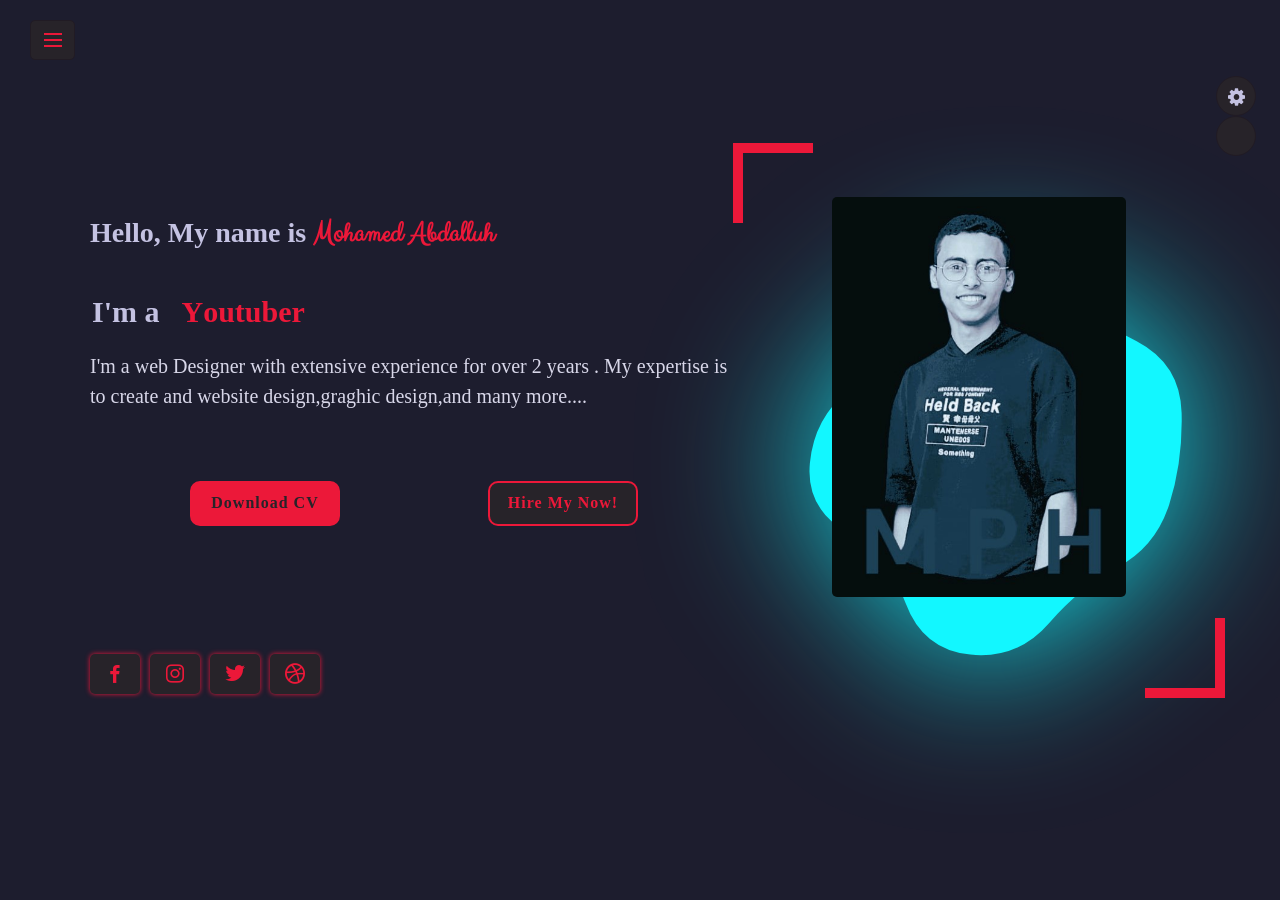
==== commit 9a764626: "version 3.1" ====
--- a/index.html
+++ b/index.html
@@ -8,6 +8,8 @@
     <link rel="stylesheet" href="style.css">
     <link rel="stylesheet" href="styleColor.css">
     <link rel="stylesheet" href="https://cdnjs.cloudflare.com/ajax/libs/font-awesome/4.7.0/css/font-awesome.min.css">
+    <link href='https://unpkg.com/boxicons@2.1.4/css/boxicons.min.css' rel='stylesheet'>
+
     <link rel="stylesheet" href="style.css">
     <link rel="stylesheet" href="color1.css" class="alternate-style" title="color1" disabled>
     <link rel="stylesheet" href="color2.css" class="alternate-style" title="color2" disabled>
@@ -42,21 +44,100 @@
                     <div class="row">
                         <div class="home-info padd-15">
                             <h3 class="hello">Hello, My name is <span class="name">Mohamed Abdalluh </span> </h3>
-                            <h3 class="my-profession">I'm a <span class="typing">Web designer </span></h3>
-                            <p>I'm a web Designer with extensive experience for over 2 years . My expertise is to create 
-                                and website design,graghic design,and many more....  
-                            </p>
+
+                            <div class="Charage-text">
+                            <h3 class="my-profession">I'm  a  </h3>
+                            <h3 class="my-profession">
+                                <span class="typing word">  Web&nbsp;designer </span> 
+                                <span class="typing word">  Youtuber </span> 
+                                <span class="typing word">  FrontEnd&nbsp;Developer </span> 
+                                <span class="typing word">  Graghic&nbsp;Desinger </span> 
+                            
+                            
+                            </h3>
+                            </div>
+            
+                                <p>I'm a web Designer with extensive experience for over 2 years . My expertise is to create 
+                                    and website design,graghic design,and many more....  
+                                </p>
+                            <div class="btn-box">
+                                
                             <a href="#" class="btn ">Download CV</a>
-                        </div>
-                        <div class="home-img padd-15">
-                            <img src="1.jpg" alt="   ">
-                        </div>
+                            <a href="#" class="btn ">Hire My Now! </a>
+                            </div>
+                            <div class="social-icon">
+                                <a href="#"><i class='bx bxl-facebook'></i></a>
+                                <a href="#"><i class='bx bxl-instagram'></i></a>
+                                <a href="#"><i class='bx bxl-twitter'></i></a>
+                                <a href="#"><i class='bx bxl-dribbble'></i></a>
+                            </div>
+                        </div>
+                        
+                        <div class="home-img padd-15 ">
+
+                            <div>
+                                <img src="1.jpg" alt="   ">
+
+                            </div>
+                            <div class="liquid-shape">
+                                <svg  viewBox="0 0 500 500" xmlns="http://www.w3.org/2000/svg" xmlns:xlink="http://www.w3.org/1999/xlink" width="100%" id="blobSvg">
+                                    <path id="blob"  fill="#12f7ff">
+                                        <animate attributeName="d"
+                                        dur="20000ms"
+                                        repeatCount="indefinite"
+                                        values="
+                                        M426.5,299.5Q439,349,396,374.5Q353,400,315,437Q277,474,232.5,443.5Q188,413,160.5,383.5Q133,354,72.5,331.5Q12,309,55,261Q98,213,109.5,174Q121,135,157.5,118.5Q194,102,231.5,98Q269,94,321,83Q373,72,408.5,110Q444,148,429,199Q414,250,426.5,299.5Z;
+                                        M453.5,295.5Q423,341,382,361.5Q341,382,308.5,423.5Q276,465,219,474Q162,483,147.5,418.5Q133,354,95.5,325.5Q58,297,41.5,245.5Q25,194,78,169Q131,144,154,100.5Q177,57,227.5,39Q278,21,315,61.5Q352,102,407.5,120Q463,138,473.5,194Q484,250,453.5,295.5Z;
+                                        M427.5,296Q425,342,387.5,368.5Q350,395,312,421.5Q274,448,233.5,424Q193,400,146.5,391.5Q100,383,61.5,344.5Q23,306,47,256Q71,206,86,162Q101,118,131.5,68.5Q162,19,219,26Q276,33,322,56Q368,79,379.5,127.5Q391,176,410.5,213Q430,250,427.5,296Z;
+                                        M414.5,286.5Q389,323,387.5,385Q386,447,330.5,450.5Q275,454,231,435.5Q187,417,144,399.5Q101,382,82,339Q63,296,45,245.5Q27,195,61.5,154.5Q96,114,137.5,88Q179,62,228.5,42.5Q278,23,323,51Q368,79,388.5,122.5Q409,166,424.5,208Q440,250,414.5,286.5Z;
+                                        M424,301Q444,352,400.5,379Q357,406,315,424Q273,442,226,439Q179,436,133.5,415Q88,394,95,340.5Q102,287,77.5,244Q53,201,85.5,167Q118,133,152,107.5Q186,82,231,60.5Q276,39,313.5,71.5Q351,104,398,126Q445,148,424.5,199Q404,250,424,301Z;
+                                        M408,293Q413,336,401,394Q389,452,330,439Q271,426,221.5,441.5Q172,457,129.5,425.5Q87,394,69.5,346.5Q52,299,45.5,248.5Q39,198,69,157Q99,116,139.5,91Q180,66,229,41.5Q278,17,320,52.5Q362,88,405.5,117Q449,146,426,198Q403,250,408,293Z;
+                                        M425.5,293.5Q416,337,384.5,368Q353,399,314.5,429.5Q276,460,227,449.5Q178,439,128,420.5Q78,402,55.5,352.5Q33,303,62.5,257Q92,211,91,159.5Q90,108,141,103Q192,98,235.5,55Q279,12,312,62Q345,112,398.5,128Q452,144,443.5,197Q435,250,425.5,293.5Z;
+                                        M476.58155,306.66535Q466.55493,363.33069,422.94281,400.65006Q379.33069,437.96943,325.55889,433.71291Q271.78709,429.45639,220.68063,445.28709Q169.57418,461.11778,140.63873,416.8137Q111.70329,372.50962,109.74123,328.80238Q107.77917,285.09513,86.72424,244.88788Q65.66931,204.68063,82.04756,160.02661Q98.42582,115.37259,130.99434,68.7701Q163.56285,22.1676,216.5419,55Q269.52095,87.8324,319.37259,82.53794Q369.22424,77.24348,391.12741,120.62741Q413.03057,164.01133,449.81937,207.00566Q486.60816,250,476.58155,306.66535Z;
+                                        M426.5,299.5Q439,349,396,374.5Q353,400,315,437Q277,474,232.5,443.5Q188,413,160.5,383.5Q133,354,72.5,331.5Q12,309,55,261Q98,213,109.5,174Q121,135,157.5,118.5Q194,102,231.5,98Q269,94,321,83Q373,72,408.5,110Q444,148,429,199Q414,250,426.5,299.5Z;
+                                        M453.5,295.5Q423,341,382,361.5Q341,382,308.5,423.5Q276,465,219,474Q162,483,147.5,418.5Q133,354,95.5,325.5Q58,297,41.5,245.5Q25,194,78,169Q131,144,154,100.5Q177,57,227.5,39Q278,21,315,61.5Q352,102,407.5,120Q463,138,473.5,194Q484,250,453.5,295.5Z;
+                                        
+                                        M430,303.5Q454,357,412,390Q370,423,322.5,439Q275,455,232,433Q189,411,140,401Q91,391,70,345.5Q49,300,73,256Q97,212,116,180Q135,148,161,116Q187,84,228.5,83Q270,82,312.5,89.5Q355,97,407.5,118.5Q460,140,433,195Q406,250,430,303.5Z;
+                                        "
+                                    ></animate>
+                                </path>
+                                
+                                  </svg>
+                            </div>
+                            <div class="liquid-shape">
+                                <svg  viewBox="0 0 500 500" xmlns="http://www.w3.org/2000/svg" xmlns:xlink="http://www.w3.org/1999/xlink" width="100%" id="blobSvg">
+                                    <path id="blob"  fill="#12f7ff">
+                                        <animate attributeName="d"
+                                        dur="20000ms"
+                                        repeatCount="indefinite"
+                                        values="
+                                        M426.5,299.5Q439,349,396,374.5Q353,400,315,437Q277,474,232.5,443.5Q188,413,160.5,383.5Q133,354,72.5,331.5Q12,309,55,261Q98,213,109.5,174Q121,135,157.5,118.5Q194,102,231.5,98Q269,94,321,83Q373,72,408.5,110Q444,148,429,199Q414,250,426.5,299.5Z;
+                                        M453.5,295.5Q423,341,382,361.5Q341,382,308.5,423.5Q276,465,219,474Q162,483,147.5,418.5Q133,354,95.5,325.5Q58,297,41.5,245.5Q25,194,78,169Q131,144,154,100.5Q177,57,227.5,39Q278,21,315,61.5Q352,102,407.5,120Q463,138,473.5,194Q484,250,453.5,295.5Z;
+                                        M427.5,296Q425,342,387.5,368.5Q350,395,312,421.5Q274,448,233.5,424Q193,400,146.5,391.5Q100,383,61.5,344.5Q23,306,47,256Q71,206,86,162Q101,118,131.5,68.5Q162,19,219,26Q276,33,322,56Q368,79,379.5,127.5Q391,176,410.5,213Q430,250,427.5,296Z;
+                                        M414.5,286.5Q389,323,387.5,385Q386,447,330.5,450.5Q275,454,231,435.5Q187,417,144,399.5Q101,382,82,339Q63,296,45,245.5Q27,195,61.5,154.5Q96,114,137.5,88Q179,62,228.5,42.5Q278,23,323,51Q368,79,388.5,122.5Q409,166,424.5,208Q440,250,414.5,286.5Z;
+                                        M424,301Q444,352,400.5,379Q357,406,315,424Q273,442,226,439Q179,436,133.5,415Q88,394,95,340.5Q102,287,77.5,244Q53,201,85.5,167Q118,133,152,107.5Q186,82,231,60.5Q276,39,313.5,71.5Q351,104,398,126Q445,148,424.5,199Q404,250,424,301Z;
+                                        M408,293Q413,336,401,394Q389,452,330,439Q271,426,221.5,441.5Q172,457,129.5,425.5Q87,394,69.5,346.5Q52,299,45.5,248.5Q39,198,69,157Q99,116,139.5,91Q180,66,229,41.5Q278,17,320,52.5Q362,88,405.5,117Q449,146,426,198Q403,250,408,293Z;
+                                        M425.5,293.5Q416,337,384.5,368Q353,399,314.5,429.5Q276,460,227,449.5Q178,439,128,420.5Q78,402,55.5,352.5Q33,303,62.5,257Q92,211,91,159.5Q90,108,141,103Q192,98,235.5,55Q279,12,312,62Q345,112,398.5,128Q452,144,443.5,197Q435,250,425.5,293.5Z;
+                                        M476.58155,306.66535Q466.55493,363.33069,422.94281,400.65006Q379.33069,437.96943,325.55889,433.71291Q271.78709,429.45639,220.68063,445.28709Q169.57418,461.11778,140.63873,416.8137Q111.70329,372.50962,109.74123,328.80238Q107.77917,285.09513,86.72424,244.88788Q65.66931,204.68063,82.04756,160.02661Q98.42582,115.37259,130.99434,68.7701Q163.56285,22.1676,216.5419,55Q269.52095,87.8324,319.37259,82.53794Q369.22424,77.24348,391.12741,120.62741Q413.03057,164.01133,449.81937,207.00566Q486.60816,250,476.58155,306.66535Z;
+                                        M426.5,299.5Q439,349,396,374.5Q353,400,315,437Q277,474,232.5,443.5Q188,413,160.5,383.5Q133,354,72.5,331.5Q12,309,55,261Q98,213,109.5,174Q121,135,157.5,118.5Q194,102,231.5,98Q269,94,321,83Q373,72,408.5,110Q444,148,429,199Q414,250,426.5,299.5Z;
+                                        M453.5,295.5Q423,341,382,361.5Q341,382,308.5,423.5Q276,465,219,474Q162,483,147.5,418.5Q133,354,95.5,325.5Q58,297,41.5,245.5Q25,194,78,169Q131,144,154,100.5Q177,57,227.5,39Q278,21,315,61.5Q352,102,407.5,120Q463,138,473.5,194Q484,250,453.5,295.5Z;
+                                        
+                                        M430,303.5Q454,357,412,390Q370,423,322.5,439Q275,455,232,433Q189,411,140,401Q91,391,70,345.5Q49,300,73,256Q97,212,116,180Q135,148,161,116Q187,84,228.5,83Q270,82,312.5,89.5Q355,97,407.5,118.5Q460,140,433,195Q406,250,430,303.5Z;
+                                        "
+                                    ></animate>
+                                </path>
+                                
+                                  </svg>
+                            </div>
+                        </div>
+
+
                     </div>
                 </div>
             </section>
 
             <section class="about section " id="About">
-                <div class="container">
+                <div class="container ">
                     <div class="row">
                         <div class="section-title padd-15">
                             <h2>About My</h2>
@@ -473,7 +554,7 @@
                             </div>
                             <div class="row">
                                 <div class="form-item col-12 padd-15">
-                                    <div class="form-group">
+                                    <div class="form-group btn-box">
                                         <button type="submit" class="btn">Send Message</button>
                                     </div>
                                 </div>
--- a/style.css
+++ b/style.css
@@ -2,19 +2,38 @@
 
 
 :root{
+    --bg-black-900:#1d1d2e;
+    --bg-black-100:#272329;
+    --bg-black-50:#211b24;
+    --text-black-900:#c4c2e2;
+    --text-black-700:#d8d7e9;
+
+    --hover-color:#12f7ff;
+    --big-font:2.5rem;
+    --font-neon-text-shadow:0 0 10px rgba(--skin-color),
+    0 0 20px rgba(--skin-color),
+    0 0 30px rgba(--skin-color),
+    0 0 40px rgba(--skin-color),
+    0 0 70px rgba(--skin-color),
+    0 0 80px rgba(--skin-color),
+    0 0 100px rgba(--skin-color),
+    0 0 10px rgba(--skin-color),
+    0 0 150px rgba(--skin-color);
+}
+body.shadow-dark{
+
+  --bg-black-900:#1d1d2e;
+    --bg-black-100:#272329;
+    --bg-black-50:#211b24;
+    --text-black-900:#c4c2e2;
+    --text-black-700:#d8d7e9;
+
+    
     --bg-black-900:#f2f2fc;
     --bg-black-100:#fdf9ff;
     --bg-black-50:#e8dfec;
     --text-black-900:#302e4d;
     --text-black-700:#504e70;
-}
-body.shadow-dark{
-
-  --bg-black-900:#1d1d2e;
-    --bg-black-100:#272329;
-    --bg-black-50:#211b24;
-    --text-black-900:#c4c2e2;
-    --text-black-700:#d8d7e9;
 }
 body{
     
@@ -68,10 +87,10 @@
 }
 @keyframes slideSection{
     0%{
-        transform: translateX(100%);
+        transform: translateY(100%);
     }
     100%{
-        transform: translateX(0%);
+        transform: translateY(0%);
     }
 }
 .hidden{
@@ -133,22 +152,128 @@
     margin-right: -15px;
     position: relative;
 }
-.btn{
-    font-size: 16px;
-    font-weight: 500;
-    padding: 12px 35px;
+.btn-box{
+    display: flex;
+    justify-content: space-between;
+    width: 320;    
+
+    height: 45px;
+    padding: 0 100px;
+}
+.btn
+{
+    display: inline-flex;
+    justify-content: center;
+    cursor: pointer;
+    align-items: center;
+    width: 150px;
+    height: 100%;
     background: var(--skin-color);
-    color: white;
-    border-radius: 40px;
-    display: inline-block;
-    white-space: nowrap;
-    border: none;
-    transition: all 0.3s ease;
-}
+    color: var(--bg-black-100);
+    font-size: 1rem;
+    letter-spacing: 1px;
+    font-weight: 600;
+    transition: .6s;
+    box-shadow: var(--font-neon-text-shadow);
+    text-shadow: var(--font-neon-text-shadow);
+    border-radius: 10px;
+    position: relative;
+    overflow: hidden;
+    z-index: 1;
+    border: 2px solid var(--skin-color);
+}
+ .btn::before{
+ content: "";
+ position: absolute;
+ top: 0;
+ left: 0;
+ background: var(--bg-black-100);
+ transition: .9s;
+ z-index: -1;
+ width: 0%;
+ height: 100%;
+}
+
+.btn:hover::before{
+width: 100%;
+}
+
 .btn:hover{
-    transform: scale(1.05);
-}
-
+    transform: scale(1.02);
+    color: var(--skin-color);
+
+
+}
+.btn-box a.btn:nth-child(2):hover{
+    color: var(--bg-black-100);
+}
+.btn-box a.btn:nth-child(2){
+    background:var(--bg-black-100);
+    color: var(--skin-color);   
+
+}
+.btn-box a.btn:nth-child(2)::before{
+    background-color: var(--skin-color);
+}
+
+.social-icon{
+    margin-top: 8rem;
+    display: flex;
+    justify-content: space-between;
+    width: 230px;   
+    height: 40px; 
+
+}
+.social-icon a{
+    display: inline-flex;
+    width: 50px;
+    height: 100%;
+    justify-content: center;
+    align-items: center;
+    border: 2s solid var(--bg-black-100);
+    background: var(--bg-black-100);
+    color: var(--skin-color);
+    transition: .6s;
+    box-shadow: 0 0 0.3rem var(--skin-color);
+    border-radius: 5px;
+    position: relative;
+    z-index: 1;
+    overflow: hidden;
+
+}
+.social-icon a i{
+    font-size: 1.5rem;
+}
+.social-icon a:hover{
+    color: var(--bg-black-100);
+}
+.social-icon a::before{
+
+    content: "";
+    position: absolute;
+    top: 0;
+    left: 0;
+    width: 0%;
+    height: 100%;
+    background: var(--skin-color);
+    transition: .6s;
+    z-index: -1;
+    
+}
+
+.social-icon a:hover::before{
+    width: 100%;
+}
+.liquid-shape{
+position: absolute;
+width: 100%;
+height: 100%;
+z-index: -1;
+top: 8%;
+}
+.liquid-shape:nth-child(2){
+    filter: blur(80px);
+}
 .shadow-dark
 {
     box-shadow: 0 0 20px rgba(48, 46, 77, 0.15);
@@ -156,11 +281,11 @@
 
 .aside{
     width: 270px;
-    background-color: var(--bg-black-100);
+    background-color: var(--bg-black-50);
     position: fixed;
     left: 0;
     top: 0;
-    border-right: 1px solid var(--bg-black-50);
+    border-right: 1px solid var(--bg-black-100);
     z-index: 10;
     height: 100%;
     padding: 30px;
@@ -280,8 +405,23 @@
     border-bottom: 1px solid var(--bg-black-50);
     padding: 5px 15px;
 }
+
+.aside .nav li a:hover{
+    text-shadow:0 0 10px rgba(207, 240, 241, 0.6),
+    0 0 20px rgba(255, 254, 254, 0.6),
+    0 0 30px rgba(215, 226, 226, 0.6),
+    0 0 40px rgba(235, 243, 243, 0.6),
+    0 0 70px rgba(234, 246, 247, 0.6),
+    0 0 80px rgba(217, 246, 247, 0.6),
+    0 0 100px rgba(219, 237, 238, 0.6),
+    0 0 10px rgba(240, 250, 250, 0.6),
+    0 0 150px rgba(248, 252, 252, 0.938) ;
+
+
+}
 .aside .nav li a.active{
     color: var(--skin-color);
+
 }
 .aside .nav li a i{
     margin-right: 15px;
@@ -307,7 +447,28 @@
     height: 400px;
     margin: auto;
     border-radius: 5px;
-}
+    animation: floatImage 4s ease-in-out infinite; 
+    transition: 3s;
+    cursor: pointer;                                                    
+}
+
+.home .home-img img:hover {
+    background:#000000;
+    opacity: .5;
+}
+
+@keyframes floatImage{
+    0%{
+        transform: translateY(0);
+    }
+    50%{
+        transform: translateY(2.7rem);
+    }
+    100%{
+        transform: translateY(0);
+    }
+}
+
 .home-img::after{
 
     content: '';
@@ -315,10 +476,14 @@
     height: 80px;
     width: 80px;
     right: -20px;
-    bottom: -40px;
+    bottom: -4px;
     border-bottom: 10px solid var(--skin-color);
     border-right: 10px solid var(--skin-color);
 
+}
+.Charage-text{
+    display: flex;
+    padding: 2px;
 }
 .home-img::before{
 
@@ -327,7 +492,7 @@
     height: 80px;
     width: 80px;
     left: -20px;
-    top: -40px;
+    top: -54px;
     border-top: 10px solid var(--skin-color);
     border-left: 10px solid var(--skin-color);
 
@@ -349,6 +514,28 @@
 .typing{
     color: var(--skin-color);
 }
+h3 .word{
+    position: absolute;
+    display: flex;
+    opacity: 0; 
+    margin: 0 0 0 22px;
+}
+.Charage-text h3 .word .letter
+{
+    transform-origin: center center 25px;
+}
+
+.Charage-text h3 .word .letter.out
+{
+    transform: rotateX(90deg);
+    transition: .30s cubic-bezier(0.6,0,0.7,0.2);
+    }
+    .Charage-text h3 .word .letter.in{
+        transition: 0.98 ease;
+    }
+    .Charage-text h3 .word .letter.behind{
+        transform: rotateX(-90deg);
+    }
 .home-info p{
     margin-bottom: 70px;
     font-size: 20px;
--- a/style.css
+++ b/style.css
@@ -2,19 +2,38 @@
 
 
 :root{
+    --bg-black-900:#1d1d2e;
+    --bg-black-100:#272329;
+    --bg-black-50:#211b24;
+    --text-black-900:#c4c2e2;
+    --text-black-700:#d8d7e9;
+
+    --hover-color:#12f7ff;
+    --big-font:2.5rem;
+    --font-neon-text-shadow:0 0 10px rgba(--skin-color),
+    0 0 20px rgba(--skin-color),
+    0 0 30px rgba(--skin-color),
+    0 0 40px rgba(--skin-color),
+    0 0 70px rgba(--skin-color),
+    0 0 80px rgba(--skin-color),
+    0 0 100px rgba(--skin-color),
+    0 0 10px rgba(--skin-color),
+    0 0 150px rgba(--skin-color);
+}
+body.shadow-dark{
+
+  --bg-black-900:#1d1d2e;
+    --bg-black-100:#272329;
+    --bg-black-50:#211b24;
+    --text-black-900:#c4c2e2;
+    --text-black-700:#d8d7e9;
+
+    
     --bg-black-900:#f2f2fc;
     --bg-black-100:#fdf9ff;
     --bg-black-50:#e8dfec;
     --text-black-900:#302e4d;
     --text-black-700:#504e70;
-}
-body.shadow-dark{
-
-  --bg-black-900:#1d1d2e;
-    --bg-black-100:#272329;
-    --bg-black-50:#211b24;
-    --text-black-900:#c4c2e2;
-    --text-black-700:#d8d7e9;
 }
 body{
     
@@ -68,10 +87,10 @@
 }
 @keyframes slideSection{
     0%{
-        transform: translateX(100%);
+        transform: translateY(100%);
     }
     100%{
-        transform: translateX(0%);
+        transform: translateY(0%);
     }
 }
 .hidden{
@@ -133,22 +152,128 @@
     margin-right: -15px;
     position: relative;
 }
-.btn{
-    font-size: 16px;
-    font-weight: 500;
-    padding: 12px 35px;
+.btn-box{
+    display: flex;
+    justify-content: space-between;
+    width: 320;    
+
+    height: 45px;
+    padding: 0 100px;
+}
+.btn
+{
+    display: inline-flex;
+    justify-content: center;
+    cursor: pointer;
+    align-items: center;
+    width: 150px;
+    height: 100%;
     background: var(--skin-color);
-    color: white;
-    border-radius: 40px;
-    display: inline-block;
-    white-space: nowrap;
-    border: none;
-    transition: all 0.3s ease;
-}
+    color: var(--bg-black-100);
+    font-size: 1rem;
+    letter-spacing: 1px;
+    font-weight: 600;
+    transition: .6s;
+    box-shadow: var(--font-neon-text-shadow);
+    text-shadow: var(--font-neon-text-shadow);
+    border-radius: 10px;
+    position: relative;
+    overflow: hidden;
+    z-index: 1;
+    border: 2px solid var(--skin-color);
+}
+ .btn::before{
+ content: "";
+ position: absolute;
+ top: 0;
+ left: 0;
+ background: var(--bg-black-100);
+ transition: .9s;
+ z-index: -1;
+ width: 0%;
+ height: 100%;
+}
+
+.btn:hover::before{
+width: 100%;
+}
+
 .btn:hover{
-    transform: scale(1.05);
-}
-
+    transform: scale(1.02);
+    color: var(--skin-color);
+
+
+}
+.btn-box a.btn:nth-child(2):hover{
+    color: var(--bg-black-100);
+}
+.btn-box a.btn:nth-child(2){
+    background:var(--bg-black-100);
+    color: var(--skin-color);   
+
+}
+.btn-box a.btn:nth-child(2)::before{
+    background-color: var(--skin-color);
+}
+
+.social-icon{
+    margin-top: 8rem;
+    display: flex;
+    justify-content: space-between;
+    width: 230px;   
+    height: 40px; 
+
+}
+.social-icon a{
+    display: inline-flex;
+    width: 50px;
+    height: 100%;
+    justify-content: center;
+    align-items: center;
+    border: 2s solid var(--bg-black-100);
+    background: var(--bg-black-100);
+    color: var(--skin-color);
+    transition: .6s;
+    box-shadow: 0 0 0.3rem var(--skin-color);
+    border-radius: 5px;
+    position: relative;
+    z-index: 1;
+    overflow: hidden;
+
+}
+.social-icon a i{
+    font-size: 1.5rem;
+}
+.social-icon a:hover{
+    color: var(--bg-black-100);
+}
+.social-icon a::before{
+
+    content: "";
+    position: absolute;
+    top: 0;
+    left: 0;
+    width: 0%;
+    height: 100%;
+    background: var(--skin-color);
+    transition: .6s;
+    z-index: -1;
+    
+}
+
+.social-icon a:hover::before{
+    width: 100%;
+}
+.liquid-shape{
+position: absolute;
+width: 100%;
+height: 100%;
+z-index: -1;
+top: 8%;
+}
+.liquid-shape:nth-child(2){
+    filter: blur(80px);
+}
 .shadow-dark
 {
     box-shadow: 0 0 20px rgba(48, 46, 77, 0.15);
@@ -156,11 +281,11 @@
 
 .aside{
     width: 270px;
-    background-color: var(--bg-black-100);
+    background-color: var(--bg-black-50);
     position: fixed;
     left: 0;
     top: 0;
-    border-right: 1px solid var(--bg-black-50);
+    border-right: 1px solid var(--bg-black-100);
     z-index: 10;
     height: 100%;
     padding: 30px;
@@ -280,8 +405,23 @@
     border-bottom: 1px solid var(--bg-black-50);
     padding: 5px 15px;
 }
+
+.aside .nav li a:hover{
+    text-shadow:0 0 10px rgba(207, 240, 241, 0.6),
+    0 0 20px rgba(255, 254, 254, 0.6),
+    0 0 30px rgba(215, 226, 226, 0.6),
+    0 0 40px rgba(235, 243, 243, 0.6),
+    0 0 70px rgba(234, 246, 247, 0.6),
+    0 0 80px rgba(217, 246, 247, 0.6),
+    0 0 100px rgba(219, 237, 238, 0.6),
+    0 0 10px rgba(240, 250, 250, 0.6),
+    0 0 150px rgba(248, 252, 252, 0.938) ;
+
+
+}
 .aside .nav li a.active{
     color: var(--skin-color);
+
 }
 .aside .nav li a i{
     margin-right: 15px;
@@ -307,7 +447,28 @@
     height: 400px;
     margin: auto;
     border-radius: 5px;
-}
+    animation: floatImage 4s ease-in-out infinite; 
+    transition: 3s;
+    cursor: pointer;                                                    
+}
+
+.home .home-img img:hover {
+    background:#000000;
+    opacity: .5;
+}
+
+@keyframes floatImage{
+    0%{
+        transform: translateY(0);
+    }
+    50%{
+        transform: translateY(2.7rem);
+    }
+    100%{
+        transform: translateY(0);
+    }
+}
+
 .home-img::after{
 
     content: '';
@@ -315,10 +476,14 @@
     height: 80px;
     width: 80px;
     right: -20px;
-    bottom: -40px;
+    bottom: -4px;
     border-bottom: 10px solid var(--skin-color);
     border-right: 10px solid var(--skin-color);
 
+}
+.Charage-text{
+    display: flex;
+    padding: 2px;
 }
 .home-img::before{
 
@@ -327,7 +492,7 @@
     height: 80px;
     width: 80px;
     left: -20px;
-    top: -40px;
+    top: -54px;
     border-top: 10px solid var(--skin-color);
     border-left: 10px solid var(--skin-color);
 
@@ -349,6 +514,28 @@
 .typing{
     color: var(--skin-color);
 }
+h3 .word{
+    position: absolute;
+    display: flex;
+    opacity: 0; 
+    margin: 0 0 0 22px;
+}
+.Charage-text h3 .word .letter
+{
+    transform-origin: center center 25px;
+}
+
+.Charage-text h3 .word .letter.out
+{
+    transform: rotateX(90deg);
+    transition: .30s cubic-bezier(0.6,0,0.7,0.2);
+    }
+    .Charage-text h3 .word .letter.in{
+        transition: 0.98 ease;
+    }
+    .Charage-text h3 .word .letter.behind{
+        transform: rotateX(-90deg);
+    }
 .home-info p{
     margin-bottom: 70px;
     font-size: 20px;
--- a/color5.css
+++ b/color5.css
@@ -1,3 +1,3 @@
 :root{
-    --skin-color:#f021b2;
+    --skin-color:#12f7ff;
 }
--- a/style-Switcher.css
+++ b/style-Switcher.css
@@ -76,4 +76,4 @@
     background: #1854b4;}
 
 .style-Switcher .color-5{
-    background: #f021b2;}+    background: #12f7ff;}
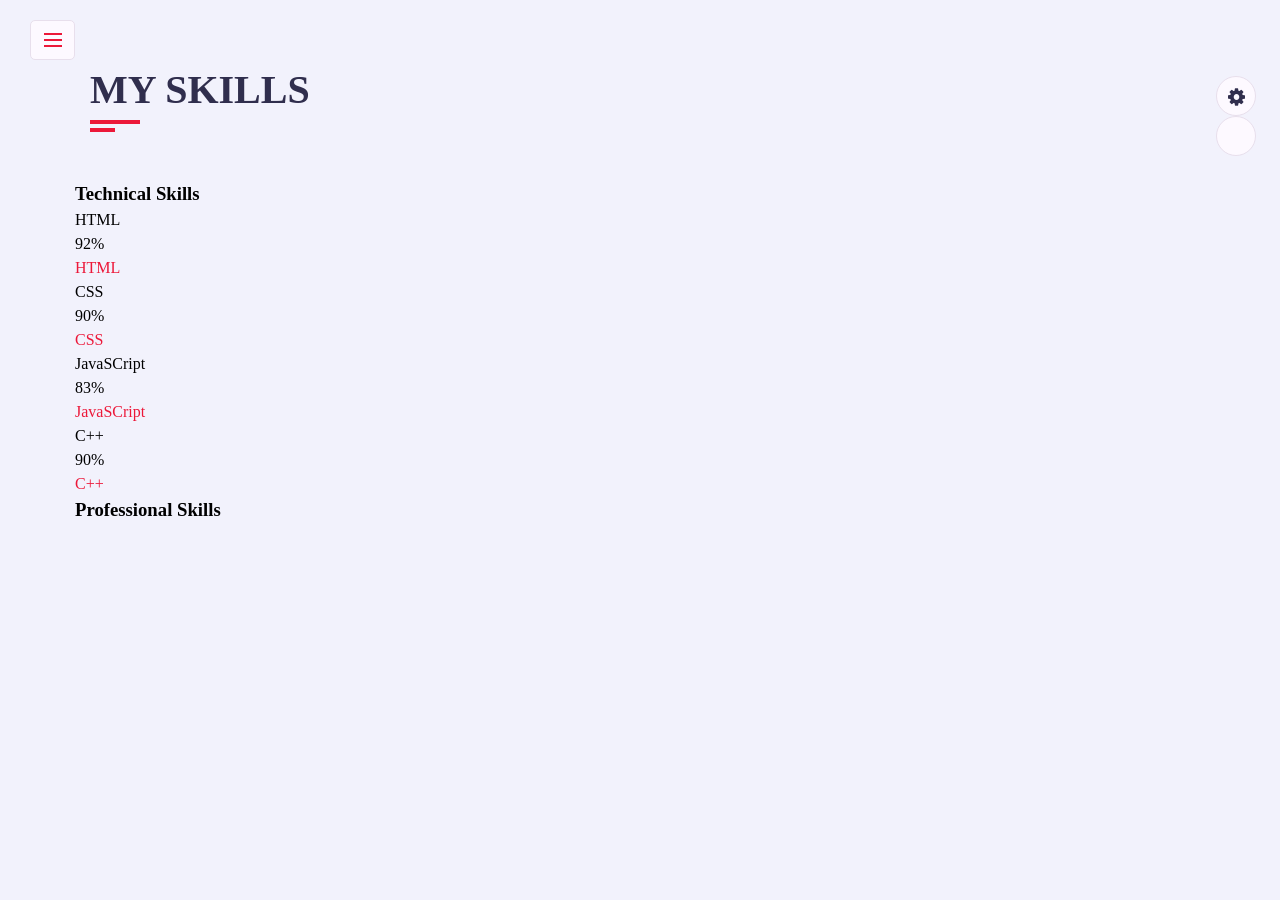
==== commit c68d5ac7: "version 3.1" ====
--- a/index.html
+++ b/index.html
@@ -33,6 +33,7 @@
             <ul class="nav">
                 <li><a href="#Home" class="active"><i class="fa fa-home"></i>Home</a></li>
                 <li><a href="#About" ><i class="fa fa-user"></i>About</a></li>
+                <li><a href="#Skills" ><i class="fa fa-user"></i>skills</a></li>
                 <li><a href="#Services" ><i class="fa fa-list"></i>Services</a></li>
                 <li><a href="#Portfolio" ><i class="fa fa-briefcase"></i>Portfolio</a></li>
                 <li><a href="#Contact" ><i class="fa fa-comments"></i>Contact</a></li>
@@ -41,6 +42,11 @@
         <div class="main-content">
             <section class="home active section  "id="Home">
                 <div class="container">
+                    <div class="row">
+                        <div class="section-title padd-15">
+                            <h2>Home</h2>
+                        </div>
+                    </div>
                     <div class="row">
                         <div class="home-info padd-15">
                             <h3 class="hello">Hello, My name is <span class="name">Mohamed Abdalluh </span> </h3>
@@ -62,7 +68,7 @@
                                 </p>
                             <div class="btn-box">
                                 
-                            <a href="#" class="btn ">Download CV</a>
+                            <a href="#" class="btn ">Download CV <i class="bx bx-download"></i></a>
                             <a href="#" class="btn ">Hire My Now! </a>
                             </div>
                             <div class="social-icon">
@@ -76,7 +82,7 @@
                         <div class="home-img padd-15 ">
 
                             <div>
-                                <img src="1.jpg" alt="   ">
+                                <img src="1.jpg" alt="   " class="imghome">
 
                             </div>
                             <div class="liquid-shape">
@@ -136,30 +142,166 @@
                 </div>
             </section>
 
-            <section class="about section " id="About">
+            <section class= " about section  " id="About">
                 <div class="container ">
                     <div class="row">
                         <div class="section-title padd-15">
                             <h2>About My</h2>
                         </div>
                     </div>
+                   <div class="ABOUT">
+                    <!-- <div class="about-img img-hero">
+                        <img src="1 (2).jpg" alt="" class="about-More">
+                            <span><i></i></span>
+                        
+                    </div> -->
+                    <div class="loader">
+                        <svg height="0" width="0" viewBox="0 0 64 64" class="absolute">
+                          <defs class="s-xJBuHA073rTt" xmlns="http://www.w3.org/2000/svg">
+                            <linearGradient class="s-xJBuHA073rTt" gradientUnits="userSpaceOnUse" y2="2" x2="0" y1="62" x1="0" id="b">
+                              <stop class="s-xJBuHA073rTt" stop-color="#973BED"></stop>
+                              <stop class="s-xJBuHA073rTt" stop-color="#007CFF" offset="1"></stop>
+                            </linearGradient>
+                            <linearGradient class="s-xJBuHA073rTt" gradientUnits="userSpaceOnUse" y2="0" x2="0" y1="64" x1="0" id="c">
+                              <stop class="s-xJBuHA073rTt" stop-color="#FFC800"></stop>
+                              <stop class="s-xJBuHA073rTt" stop-color="#F0F" offset="1"></stop>
+                              <animateTransform repeatCount="indefinite" keySplines=".42,0,.58,1;.42,0,.58,1;.42,0,.58,1;.42,0,.58,1;.42,0,.58,1;.42,0,.58,1;.42,0,.58,1;.42,0,.58,1" keyTimes="0; 0.125; 0.25; 0.375; 0.5; 0.625; 0.75; 0.875; 1" dur="8s" values="0 32 32;-270 32 32;-270 32 32;-540 32 32;-540 32 32;-810 32 32;-810 32 32;-1080 32 32;-1080 32 32" type="rotate" attributeName="gradientTransform"></animateTransform>
+                            </linearGradient>
+                            <linearGradient class="s-xJBuHA073rTt" gradientUnits="userSpaceOnUse" y2="2" x2="0" y1="62" x1="0" id="d">
+                              <stop class="s-xJBuHA073rTt" stop-color="#00E0ED"></stop>
+                              <stop class="s-xJBuHA073rTt" stop-color="#00DA72" offset="1"></stop>
+                            </linearGradient>
+                          </defs>
+                        </svg>
+                        <svg xmlns="http://www.w3.org/2000/svg" fill="none" viewBox="0 0 64 64" height="64" width="64" class="inline-block">
+                          <path stroke-linejoin="round" stroke-linecap="round" stroke-width="8" stroke="url(#b)" d="M 54.722656,3.9726563 A 2.0002,2.0002 0 0 0 54.941406,4 h 5.007813 C 58.955121,17.046124 49.099667,27.677057 36.121094,29.580078 a 2.0002,2.0002 0 0 0 -1.708985,1.978516 V 60 H 29.587891 V 31.558594 A 2.0002,2.0002 0 0 0 27.878906,29.580078 C 14.900333,27.677057 5.0448787,17.046124 4.0507812,4 H 9.28125 c 1.231666,11.63657 10.984383,20.554048 22.6875,20.734375 a 2.0002,2.0002 0 0 0 0.02344,0 c 11.806958,0.04283 21.70649,-9.003371 22.730469,-20.7617187 z" class="dash" id="y" pathLength="360"></path>
+                        </svg>
+                        <svg xmlns="http://www.w3.org/2000/svg" fill="none" style="--rotation-duration:0ms; --rotation-direction:normal;" viewBox="0 0 64 64" height="64" width="64" class="inline-block">
+                          <path stroke-linejoin="round" stroke-linecap="round" stroke-width="10" stroke="url(#c)" d="M 32 32
+                              m 0 -27
+                              a 27 27 0 1 1 0 54
+                              a 27 27 0 1 1 0 -54" class="spin" id="o" pathLength="360"></path>
+                        </svg>
+                        <div class="w-2"></div>
+                        <svg xmlns="http://www.w3.org/2000/svg" fill="none" style="--rotation-duration:0ms; --rotation-direction:normal;" viewBox="0 0 64 64" height="64" width="64" class="inline-block">
+                          <path stroke-linejoin="round" stroke-linecap="round" stroke-width="8" stroke="url(#d)" d="M 4,4 h 4.6230469 v 25.919922 c -0.00276,11.916203 9.8364941,21.550422 21.7500001,21.296875 11.616666,-0.240651 21.014356,-9.63894 21.253906,-21.25586 a 2.0002,2.0002 0 0 0 0,-0.04102 V 4 H 56.25 v 25.919922 c 0,14.33873 -11.581192,25.919922 -25.919922,25.919922 a 2.0002,2.0002 0 0 0 -0.0293,0 C 15.812309,56.052941 3.998433,44.409961 4,29.919922 Z" class="dash" id="u" pathLength="360"></path>
+                        </svg>
+                      </div>
+                      
+                    <div class="about-content">
+                        <h2 class="heading">ABOUT MY</h2>
+                        <h3>3 Year's Experience on product Design</h3>
+                        <p>Lorem ipsum dolor sit amet consectetur adipisicing elit. Reiciendis sit odio reprehenderit modi? Distinctio aspernatur fugiat, 
+                            consequatur quidem dolorem inventore quos, accusamus
+                             cupiditate ducimus explicabo repudiandae sit, harum
+                              voluptate enim!</p>
+                        <div class="about-btn">
+                            <button class="active">Main Skills</button>
+                            <button>Awards</button>
+                            <button>Education</button>
+                        </div>
+                        <div class="content-btn">
+                            <div class="Conten">
+                                <div class="text-box">
+                                    <p>user Experience Design - UI / UX</p>
+                                    <span>Delight the user and make it work.</span>
+                                </div>
+                                <div class="text-box">
+                                    <p>Web & User Interface Design - Development</p>
+                                    <span>Website , Web Experience , .....</span>
+                                </div>
+                                <div class="text-box">
+                                    <p>Animation </p>
+                                    <span>I like move it move it </span>
+                                </div>  
+                            </div>
+                            <div class="Conten">
+                                <div class="text-box">
+                                    <p>Web Design Awards</p>
+                                    <span>Award for creativity and user experience.</span>
+                                </div>
+                                <div class="text-box">
+                                    <p>Code and Development Award</p>
+                                    <span>Experienal coding skills .....</span>
+                                </div>
+                                <div class="text-box">
+                                    <p>Mackathons </p>
+                                    <span>Lorem ipsum dolor, sit amet consectetur adipisicing.</span>
+                                </div>  
+                            </div>
+                            <div class="Conten">
+                                <div class="text-box">
+                                    <p>OnLine Courses and BootCamps</p>
+                                    <span>Delight the user and make it work.</span>
+                                </div>
+                                <div class="text-box">
+                                    <p>Internship and work Experience</p>
+                                    <span>Website , Web Experience , .....</span>
+                                </div>
+                                <div class="text-box">
+                                    <p>Bachelor is Degreein computer Science </p>
+                                    <span>I like move it move it </span>
+                                </div>  
+                            </div>
+                        </div>
+                        
+                        <div class="btn-box sub-btn">
+                            <a href="#"class="btn">Read More</a>
+                         </div>
+                    </div>
+
+                   </div>
+
+
+
+
+
+
+
+
+
+
+
+                    <!-- 
+                    <div>
+                        <div class="img-about  ">
+                            <img src="1.jpg" alt="">
+                            <div class="info-about">
+                                <span>10+</span>
+                                <p>Years of Experience</p>
+                            </div>
+                            <div class="info-about">
+                                <span>150+</span>
+                                <p>Project Complete</p>
+                            </div>
+                            <div class="info-about">
+                                <span>200+</span>
+                                <p>Mappy Cionts</p>
+                            </div>
+                        </div>
+                        
+                        <div class="row">
+                            <div class="about-text padd-15">
+    
+                                <h3>I'm Mohamed Abdalluh and <span>Web Developer</span></h3>
+                                <h3>A story of good</h3>
+                                <p>Lorem ipsum dolor sit amet consectetur adipisicing elit. 
+                                Iusto voluptas quia nemo error 
+                                animi aliquam soluta eum suscipit nostrum, eaque mollitia laborum minus rerum, 
+                                adipisci cupiditate earum quis esse totam?
+                                Lorem, ipsum dolor sit amet consectetur adipisicing elit. 
+                                Velit ut praesentium ad nesciunt rerum ipsa quas, 
+                                nam ex earum ratione qui numquam ullam saepe,
+                                 porro hic vitae iusto odit aspernatur.</p>
+    
+    
+                            </div>
+                        </div>
+                    </div> -->
                     <div class="row">
                         <div class="about-content padd-15">
-                            <div class="row">
-                                <div class="about-text padd-15">
-                                    <h3>I'm Mohamed Abdalluh and <span>Web Developer</span></h3>
-                                    <p>Lorem ipsum dolor sit amet consectetur adipisicing elit. 
-                                    Iusto voluptas quia nemo error 
-                                    animi aliquam soluta eum suscipit nostrum, eaque mollitia laborum minus rerum, 
-                                    adipisci cupiditate earum quis esse totam?
-                                    Lorem, ipsum dolor sit amet consectetur adipisicing elit. 
-                                    Velit ut praesentium ad nesciunt rerum ipsa quas, 
-                                    nam ex earum ratione qui numquam ullam saepe,
-                                     porro hic vitae iusto odit aspernatur.</p>
-
-                                </div>
-                            </div>
-                            <div class="row">
+
+                            <!-- <div class="row">
                                 <div class="personal-info padd-15">
                                     <div class="row">
                                         <div class="info-item padd-15">
@@ -226,8 +368,8 @@
                                          
                                     </div>
                                 </div>
-                            </div>
-                            <div class="row">
+                            </div> -->
+                            <div class="row hidden reading">
                                 <div class="education padd-15">
                                     <h3 class="title">Education</h3>
                                     <div class="row">
@@ -324,100 +466,156 @@
                     </div>
                 </div>
             </section>
+            <section class="Skills section active" id="Skills">
+
+                <div class="container ">   
+                 <div class="row">
+                    <div class="section-title padd-15">
+                        <h2>MY SKILLS</h2>
+                    </div>
+                </div>
+
+                <div class="row">
+                    <div class="skill-main">
+                        <div class="skill-left">
+                            <h3>Technical Skills</h3>
+                            <div class="skill-bar">
+                                <div class="info">
+                                    <p>HTML</p>
+                                    <p>92%</p>
+                                </div>
+                                <div class="bar">
+                                    <span>HTML</span>
+                                </div>
+                            </div>
+
+                            <div class="skill-bar">
+                                <div class="info">
+                                    <p>CSS</p>
+                                    <p>90%</p>
+                                </div>
+                                <div class="bar">
+                                    <span>CSS</span>
+                                </div>
+                            </div>
+
+                            <div class="skill-bar">
+                                <div class="info">
+                                    <p>JavaSCript</p>
+                                    <p>83%</p>
+                                </div>
+                                <div class="bar">
+                                    <span>JavaSCript</span>
+                                </div>
+                            </div>
+
+                            <div class="skill-bar">
+                                <div class="info">
+                                    <p>C++</p>
+                                    <p>90%</p>
+                                </div>
+                                <div class="bar">
+                                    <span>C++</span>
+                                </div>
+                            </div>
+                        </div>
+                        <div class="skill-right">
+                            <h3>Professional Skills</h3>
+                        </div>
+                    </div>
+                </div>
+
+
+
+
+
+
+
+
+
+
+
+
+<!--                     
+                    <div class="row">
+                        <div class="about-content padd-15">
+                            
+                            <div class="row">
+                                <div class="personal-info padd-15">
+                                    <div class="row">
+                                        <div class="info-item padd-15">
+                                            <p>Birthday : <span>22 Jan 2005</span></p>
+                                        </div>
+                                        <div class="info-item padd-15">
+                                            <p>Age : <span>19 </span></p>
+                                        </div>
+                                        <div class="info-item padd-15">
+                                            <p>Website : <span>www.domain.com </span></p>
+                                        </div>
+                                        <div class="info-item padd-15">
+                                            <p>Email : <span>mp6427241@gmail.com </span></p>
+                                        </div>
+                                        <div class="info-item padd-15">
+                                            <p>Degree : <span>CS </span></p>
+                                        </div>
+                                        <div class="info-item padd-15">
+                                            <p>Phone : <span>+20 1025579309 </span></p>
+                                        </div>
+                                        <div class="info-item padd-15">
+                                            <p>City : <span>Fayoum </span></p>
+                                        </div>
+                                        <div class="info-item padd-15">
+                                            <p>Freelance : <span>Available </span></p>
+                                        </div>
+                                    </div>
+                                    <div class="row">
+                                        <div class="buttons padd-15">
+                                            <a href="#Contact" data-section-index="1" class="btn hire-me">Hire me</a>
+                                        </div>
+                                    </div>
+                                </div>
+                                <div class="skills padd-15">
+                                    <div class="row">
+                                        <div class="skill-item padd-15">
+                                            <h5>CSS</h5>
+                                            <div class="progress">
+                                                <div class="progress-in" style="width: 86%;"> </div>
+                                                <div class="skill-percent">86%</div>
+                                            </div>
+                                        </div>
+                                        <div class="skill-item padd-15">
+                                            <h5>JS</h5>
+                                            <div class="progress">
+                                                <div class="progress-in" style="width: 76%;"> </div>
+                                                <div class="skill-percent">76%</div>
+                                            </div>
+                                        </div>
+                                        <div class="skill-item padd-15">
+                                            <h5>C++</h5>
+                                            <div class="progress">
+                                                <div class="progress-in" style="width: 90%;"> </div>
+                                                <div class="skill-percent">90%</div>
+                                            </div>
+                                        </div>
+                                        <div class="skill-item padd-15">
+                                            <h5>HTML</h5>
+                                            <div class="progress">
+                                                <div class="progress-in" style="width: 96%;"> </div>
+                                                <div class="skill-percent">96%</div>
+                                            </div>
+                                        </div>
+                                         
+                                    </div>
+                                </div>
+                            </div>
+                            
+                        </div>
+                    </div> -->
+                </div> 
+
+            </section>
              <section class="service section  " id="Services">
-                <div class="container">
-                    <div class="row">
-                        <div class="section-title padd-15">
-                            <h2>Services</h2>
-                        </div>
-                    </div>
-                    <div class="row">
-                        <div class="service-item padd-15">
-                            <div class="service-item-inner">
-                                <div class="icon">
-                                    <i class="fa fa-mobile"></i>
-                                </div>
-                                <h4>Web Design</h4>
-                                <p>Lorem ipsum, dolor sit amet consectetur adipisicing elit. Id dignissimos suscipit aspernatur 
-                                    fuga itaque delectus quisquam nulla, praesentium beatae pariatur 
-                                    illum ipsam enim animi. Inventore beatae consequuntur tenetur ducimus
-                                     perspiciatis?
-                                    
-                                </p>
-                            </div>
-                        </div>
-                        <div class="service-item padd-15">
-                            <div class="service-item-inner">
-                                <div class="icon">
-                                    <i class="fa fa-laptop"></i>
-                                </div>
-                                <h4>Web Design</h4>
-                                <p>Lorem ipsum, dolor sit amet consectetur adipisicing elit. Id dignissimos suscipit aspernatur 
-                                    fuga itaque delectus quisquam nulla, praesentium beatae pariatur 
-                                    illum ipsam enim animi. Inventore beatae consequuntur tenetur ducimus
-                                     perspiciatis?
-                                    
-                                </p>
-                            </div>
-                        </div>
-                        <div class="service-item padd-15">
-                            <div class="service-item-inner">
-                                <div class="icon">
-                                    <i class="fa fa-palette"></i>
-                                </div>
-                                <h4>Web Design</h4>
-                                <p>Lorem ipsum, dolor sit amet consectetur adipisicing elit. Id dignissimos suscipit aspernatur 
-                                    fuga itaque delectus quisquam nulla, praesentium beatae pariatur 
-                                    illum ipsam enim animi. Inventore beatae consequuntur tenetur ducimus
-                                     perspiciatis?
-                                    
-                                </p>
-                            </div>
-                        </div>
-                        <div class="service-item padd-15">
-                            <div class="service-item-inner">
-                                <div class="icon">
-                                    <i class="fa fa-code"></i>
-                                </div>
-                                <h4>Web Design</h4>
-                                <p>Lorem ipsum, dolor sit amet consectetur adipisicing elit. Id dignissimos suscipit aspernatur 
-                                    fuga itaque delectus quisquam nulla, praesentium beatae pariatur 
-                                    illum ipsam enim animi. Inventore beatae consequuntur tenetur ducimus
-                                     perspiciatis?
-                                    
-                                </p>
-                            </div>
-                        </div>
-                        <div class="service-item padd-15">
-                            <div class="service-item-inner">
-                                <div class="icon">
-                                    <i class="fa fa-search"></i>
-                                </div>
-                                <h4>Web Design</h4>
-                                <p>Lorem ipsum, dolor sit amet consectetur adipisicing elit. Id dignissimos suscipit aspernatur 
-                                    fuga itaque delectus quisquam nulla, praesentium beatae pariatur 
-                                    illum ipsam enim animi. Inventore beatae consequuntur tenetur ducimus
-                                     perspiciatis?
-                                    
-                                </p>
-                            </div>
-                        </div>
-                        <div class="service-item padd-15">
-                            <div class="service-item-inner">
-                                <div class="icon">
-                                    <i class="fa fa-bullhorn"></i>
-                                </div>
-                                <h4>Web Design</h4>
-                                <p>Lorem ipsum, dolor sit amet consectetur adipisicing elit. Id dignissimos suscipit aspernatur 
-                                    fuga itaque delectus quisquam nulla, praesentium beatae pariatur 
-                                    illum ipsam enim animi. Inventore beatae consequuntur tenetur ducimus
-                                     perspiciatis?
-                                    
-                                </p>
-                            </div>
-                        </div>
-                    </div>
-                </div>
+                
 
             </section>
 
--- a/style.css
+++ b/style.css
@@ -1,12 +1,12 @@
-@import url("https://fonts.googleapis.com/css2?family=Clicker+Script&family=Poppins:wght@200;300;400;500;600;700&display=swap");
+/* @import url("https://fonts.googleapis.com/css2?family=Clicker+Script&family=Poppins:wght@200;300;400;500;600;700&display=swap"); */
 
 
 :root{
-    --bg-black-900:#1d1d2e;
-    --bg-black-100:#272329;
-    --bg-black-50:#211b24;
-    --text-black-900:#c4c2e2;
-    --text-black-700:#d8d7e9;
+    --bg-black-900:#f2f2fc;
+    --bg-black-100:#fdf9ff;
+    --bg-black-50:#e8dfec;
+    --text-black-900:#302e4d;
+    --text-black-700:#504e70;
 
     --hover-color:#12f7ff;
     --big-font:2.5rem;
@@ -187,7 +187,7 @@
  position: absolute;
  top: 0;
  left: 0;
- background: var(--bg-black-100);
+ background: var(--bg-black-50);
  transition: .9s;
  z-index: -1;
  width: 0%;
@@ -1003,4 +1003,257 @@
         flex: 0 0 100%;
         max-width: 100%;
     }
-}+}
+@media(max-width:765px)
+{
+    .contact .contact-info-item,
+    .contact .contact-form .col-6,
+    .services .service-item,
+    .Portfolio .Portfolio-item,
+    .about .about-content .education,
+    .about .about-content .experience
+    {
+        flex: 0 0 100%;
+        max-width: 100%;
+    }
+
+    .about .about-content .skills,
+    .about .about-content .personal-info{
+        flex: 0 0 100%;
+        max-width: 100%;
+    }
+}
+
+
+.ABOUT{
+    display: flex;
+    justify-content: space-between;
+    align-items: center;
+    gap: 1rem;
+}
+
+    
+    
+span{
+    color: var(--skin-color);
+}
+/* }
+.ABOUT .about-img .about-More
+{
+    width: 40vh;
+    border-radius: 70%;
+    height: auto;
+
+}   
+.img-hero img{
+z-index: 10;
+}
+
+.img-hero{
+
+}
+.img-hero span{
+    position: absolute;
+    width: 200px;
+    height: 200px;
+    background: var(--skin-color);
+    border: 6px solid #d8d7e9;
+    border-radius: 70%;
+    overflow: hidden;
+    z-index: 11;
+    display: flex;
+}
+
+.img-hero span::before{
+    content: "";
+    position: absolute;
+    inset: 20px;
+    background: #12f7ff;
+    border-radius: 70%;
+      z-index: 11;
+}
+
+.img-hero span i{
+    position: absolute;
+    inset: 0;
+    background: #272329;
+    filter: blur(5px);
+    animation: animate 2s linear infinite;
+}
+@keyframes animate {
+    0%{
+        transform: rotate(0deg); 
+    }
+    100%{transform:rotate(360deg);}
+}
+
+
+
+
+
+
+
+
+
+ */
+
+.about-content{
+    padding: 3rem;
+}
+.about-content h2{
+    color: var(--skin-color);
+    
+}
+.about-content h3{
+    font-size: 2.1rem;
+    line-height: 3rem;
+    margin: .5rem 0;
+
+}
+.about-content p{
+    color: var(--text-black-700);
+}
+.text-box p{
+font-size: 1.1rem;
+font-weight: 500;
+}
+.about-btn{
+    margin: .8rem 0;
+}
+.about-btn button{
+    background: var(--bg-black-50);
+    padding: 10px 20px ;
+    border-radius: 10px;
+    border: none;
+    font-size: 1rem;
+    font-weight: 600;
+    box-shadow: rgba(60, 64, 67, 0.3)0px 1px 2px 0,rgba(60, 64, 67, 0.15)0px 2px 6px 2px;
+    cursor: pointer;
+    transition: all .3s ease;
+
+}
+.about-btn button.active{
+    background: var(--skin-color);
+    color: var(--bg-black-50);
+}
+.text-box span{
+    color: var(--skin-color)   ;
+}
+.text-box{
+    margin: .8rem 0;
+}
+.content-btn>.Conten:not(:first-child){
+    display: none;
+}
+
+
+
+
+
+
+
+
+
+
+/* 
+ظظ */
+.absolute {
+    position: absolute;
+  }
+  
+  .inline-block {
+    display: inline-block;
+  }
+  
+  .loader {
+    display: flex;
+    margin: 0.25em 0;
+  }
+  
+  .w-2 {
+    width: 0.5em;
+  }
+  
+  .dash {
+    animation: dashArray 2s ease-in-out infinite,
+      dashOffset 2s linear infinite;
+  }
+  
+  .spin {
+    animation: spinDashArray 2s ease-in-out infinite,
+      spin 8s ease-in-out infinite,
+      dashOffset 2s linear infinite;
+    transform-origin: center;
+  }
+  
+  @keyframes dashArray {
+    0% {
+      stroke-dasharray: 0 1 359 0;
+    }
+  
+    50% {
+      stroke-dasharray: 0 359 1 0;
+    }
+  
+    100% {
+      stroke-dasharray: 359 1 0 0;
+    }
+  }
+  
+  @keyframes spinDashArray {
+    0% {
+      stroke-dasharray: 270 90;
+    }
+  
+    50% {
+      stroke-dasharray: 0 360;
+    }
+  
+    100% {
+      stroke-dasharray: 270 90;
+    }
+  }
+  
+  @keyframes dashOffset {
+    0% {
+      stroke-dashoffset: 365;
+    }
+  
+    100% {
+      stroke-dashoffset: 5;
+    }
+  }
+  
+  @keyframes spin {
+    0% {
+      rotate: 0deg;
+    }
+  
+    12.5%,
+    25% {
+      rotate: 270deg;
+    }
+  
+    37.5%,
+    50% {
+      rotate: 540deg;
+    }
+  
+    62.5%,
+    75% {
+      rotate: 810deg;
+    }
+  
+    87.5%,
+    100% {
+      rotate: 1080deg;
+    }
+  }
+         
+
+
+
+  /* skills */
+
+
+  
--- a/style.css
+++ b/style.css
@@ -1,12 +1,12 @@
-@import url("https://fonts.googleapis.com/css2?family=Clicker+Script&family=Poppins:wght@200;300;400;500;600;700&display=swap");
+/* @import url("https://fonts.googleapis.com/css2?family=Clicker+Script&family=Poppins:wght@200;300;400;500;600;700&display=swap"); */
 
 
 :root{
-    --bg-black-900:#1d1d2e;
-    --bg-black-100:#272329;
-    --bg-black-50:#211b24;
-    --text-black-900:#c4c2e2;
-    --text-black-700:#d8d7e9;
+    --bg-black-900:#f2f2fc;
+    --bg-black-100:#fdf9ff;
+    --bg-black-50:#e8dfec;
+    --text-black-900:#302e4d;
+    --text-black-700:#504e70;
 
     --hover-color:#12f7ff;
     --big-font:2.5rem;
@@ -187,7 +187,7 @@
  position: absolute;
  top: 0;
  left: 0;
- background: var(--bg-black-100);
+ background: var(--bg-black-50);
  transition: .9s;
  z-index: -1;
  width: 0%;
@@ -1003,4 +1003,257 @@
         flex: 0 0 100%;
         max-width: 100%;
     }
-}+}
+@media(max-width:765px)
+{
+    .contact .contact-info-item,
+    .contact .contact-form .col-6,
+    .services .service-item,
+    .Portfolio .Portfolio-item,
+    .about .about-content .education,
+    .about .about-content .experience
+    {
+        flex: 0 0 100%;
+        max-width: 100%;
+    }
+
+    .about .about-content .skills,
+    .about .about-content .personal-info{
+        flex: 0 0 100%;
+        max-width: 100%;
+    }
+}
+
+
+.ABOUT{
+    display: flex;
+    justify-content: space-between;
+    align-items: center;
+    gap: 1rem;
+}
+
+    
+    
+span{
+    color: var(--skin-color);
+}
+/* }
+.ABOUT .about-img .about-More
+{
+    width: 40vh;
+    border-radius: 70%;
+    height: auto;
+
+}   
+.img-hero img{
+z-index: 10;
+}
+
+.img-hero{
+
+}
+.img-hero span{
+    position: absolute;
+    width: 200px;
+    height: 200px;
+    background: var(--skin-color);
+    border: 6px solid #d8d7e9;
+    border-radius: 70%;
+    overflow: hidden;
+    z-index: 11;
+    display: flex;
+}
+
+.img-hero span::before{
+    content: "";
+    position: absolute;
+    inset: 20px;
+    background: #12f7ff;
+    border-radius: 70%;
+      z-index: 11;
+}
+
+.img-hero span i{
+    position: absolute;
+    inset: 0;
+    background: #272329;
+    filter: blur(5px);
+    animation: animate 2s linear infinite;
+}
+@keyframes animate {
+    0%{
+        transform: rotate(0deg); 
+    }
+    100%{transform:rotate(360deg);}
+}
+
+
+
+
+
+
+
+
+
+ */
+
+.about-content{
+    padding: 3rem;
+}
+.about-content h2{
+    color: var(--skin-color);
+    
+}
+.about-content h3{
+    font-size: 2.1rem;
+    line-height: 3rem;
+    margin: .5rem 0;
+
+}
+.about-content p{
+    color: var(--text-black-700);
+}
+.text-box p{
+font-size: 1.1rem;
+font-weight: 500;
+}
+.about-btn{
+    margin: .8rem 0;
+}
+.about-btn button{
+    background: var(--bg-black-50);
+    padding: 10px 20px ;
+    border-radius: 10px;
+    border: none;
+    font-size: 1rem;
+    font-weight: 600;
+    box-shadow: rgba(60, 64, 67, 0.3)0px 1px 2px 0,rgba(60, 64, 67, 0.15)0px 2px 6px 2px;
+    cursor: pointer;
+    transition: all .3s ease;
+
+}
+.about-btn button.active{
+    background: var(--skin-color);
+    color: var(--bg-black-50);
+}
+.text-box span{
+    color: var(--skin-color)   ;
+}
+.text-box{
+    margin: .8rem 0;
+}
+.content-btn>.Conten:not(:first-child){
+    display: none;
+}
+
+
+
+
+
+
+
+
+
+
+/* 
+ظظ */
+.absolute {
+    position: absolute;
+  }
+  
+  .inline-block {
+    display: inline-block;
+  }
+  
+  .loader {
+    display: flex;
+    margin: 0.25em 0;
+  }
+  
+  .w-2 {
+    width: 0.5em;
+  }
+  
+  .dash {
+    animation: dashArray 2s ease-in-out infinite,
+      dashOffset 2s linear infinite;
+  }
+  
+  .spin {
+    animation: spinDashArray 2s ease-in-out infinite,
+      spin 8s ease-in-out infinite,
+      dashOffset 2s linear infinite;
+    transform-origin: center;
+  }
+  
+  @keyframes dashArray {
+    0% {
+      stroke-dasharray: 0 1 359 0;
+    }
+  
+    50% {
+      stroke-dasharray: 0 359 1 0;
+    }
+  
+    100% {
+      stroke-dasharray: 359 1 0 0;
+    }
+  }
+  
+  @keyframes spinDashArray {
+    0% {
+      stroke-dasharray: 270 90;
+    }
+  
+    50% {
+      stroke-dasharray: 0 360;
+    }
+  
+    100% {
+      stroke-dasharray: 270 90;
+    }
+  }
+  
+  @keyframes dashOffset {
+    0% {
+      stroke-dashoffset: 365;
+    }
+  
+    100% {
+      stroke-dashoffset: 5;
+    }
+  }
+  
+  @keyframes spin {
+    0% {
+      rotate: 0deg;
+    }
+  
+    12.5%,
+    25% {
+      rotate: 270deg;
+    }
+  
+    37.5%,
+    50% {
+      rotate: 540deg;
+    }
+  
+    62.5%,
+    75% {
+      rotate: 810deg;
+    }
+  
+    87.5%,
+    100% {
+      rotate: 1080deg;
+    }
+  }
+         
+
+
+
+  /* skills */
+
+
+  
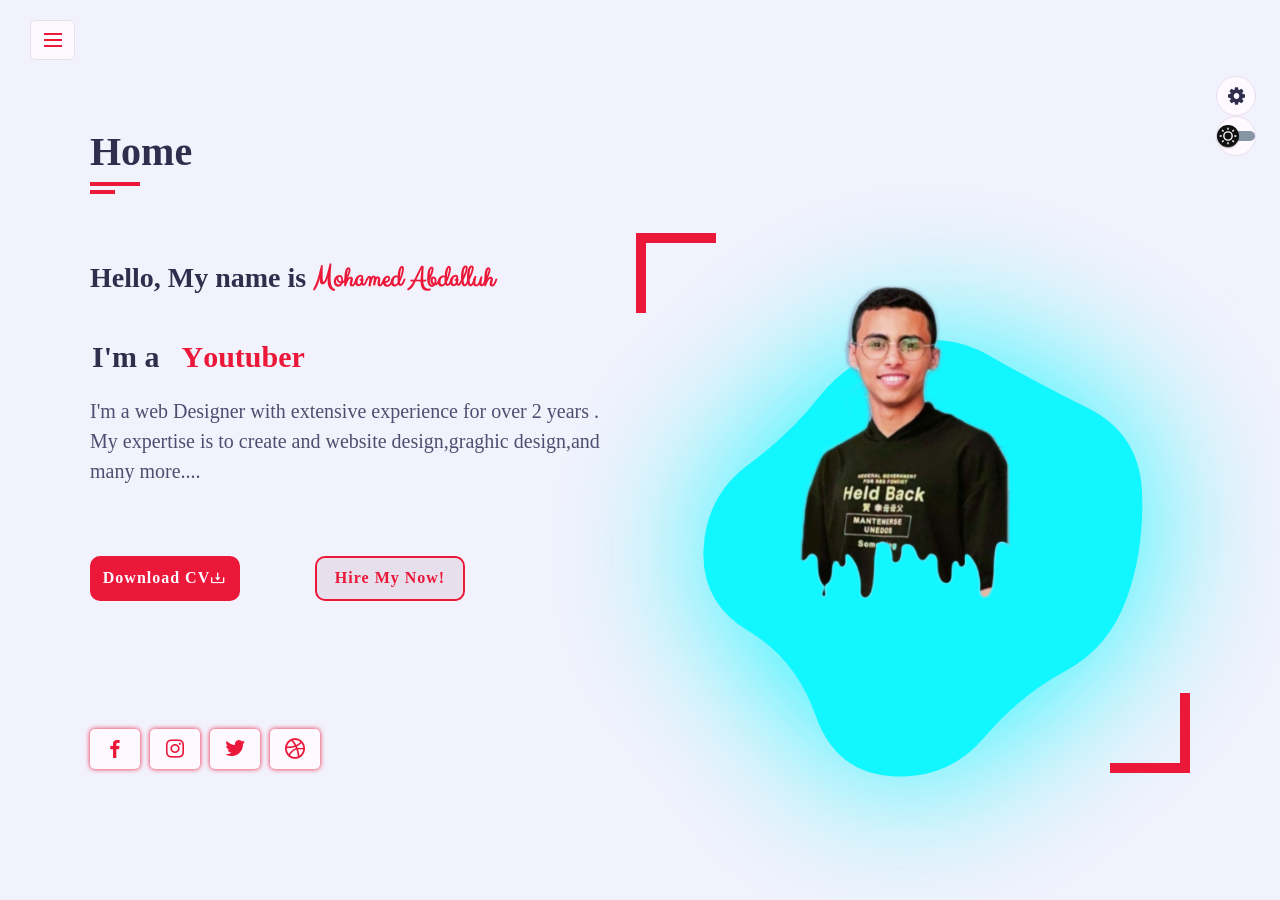
==== commit 6515006c: "{3" ====
--- a/index.html
+++ b/index.html
@@ -16,14 +16,16 @@
     <link rel="stylesheet" href="color3.css" class="alternate-style" title="color3" disabled>
     <link rel="stylesheet" href="color4.css" class="alternate-style" title="color4" disabled>
     <link rel="stylesheet" href="color5.css" class="alternate-style" title="color5" disabled>
- 
+     <link rel="stylesheet" href="styleBack.css">
     <link rel="stylesheet" href="style-Switcher.css">
     <title>Document</title>
 </head>
 <body >
-    <div class="main-container">
-
-        <div class="aside">
+
+    <div class="main-container ">
+
+
+        <div class="aside ">
             <div class="logo">
                 <a href="#"><span>A</span>tlas</a>
             </div>
@@ -33,13 +35,13 @@
             <ul class="nav">
                 <li><a href="#Home" class="active"><i class="fa fa-home"></i>Home</a></li>
                 <li><a href="#About" ><i class="fa fa-user"></i>About</a></li>
-                <li><a href="#Skills" ><i class="fa fa-user"></i>skills</a></li>
+                <li class="SK"><a href="#Skills" ><i class="fa fa-user"></i>skills</a></li>
                 <li><a href="#Services" ><i class="fa fa-list"></i>Services</a></li>
                 <li><a href="#Portfolio" ><i class="fa fa-briefcase"></i>Portfolio</a></li>
                 <li><a href="#Contact" ><i class="fa fa-comments"></i>Contact</a></li>
             </ul>
         </div>
-        <div class="main-content">
+        <div class="main-content ">
             <section class="home active section  "id="Home">
                 <div class="container">
                     <div class="row">
@@ -66,10 +68,10 @@
                                 <p>I'm a web Designer with extensive experience for over 2 years . My expertise is to create 
                                     and website design,graghic design,and many more....  
                                 </p>
-                            <div class="btn-box">
+                            <div class="btn-box header-btn">
                                 
                             <a href="#" class="btn ">Download CV <i class="bx bx-download"></i></a>
-                            <a href="#" class="btn ">Hire My Now! </a>
+                            <a href="#" class="btn header-btn">Hire My Now! </a>
                             </div>
                             <div class="social-icon">
                                 <a href="#"><i class='bx bxl-facebook'></i></a>
@@ -82,7 +84,7 @@
                         <div class="home-img padd-15 ">
 
                             <div>
-                                <img src="1.jpg" alt="   " class="imghome">
+                                <img src="photo/m (2).png" alt="   " class="imghome">
 
                             </div>
                             <div class="liquid-shape">
@@ -131,7 +133,7 @@
                                         M430,303.5Q454,357,412,390Q370,423,322.5,439Q275,455,232,433Q189,411,140,401Q91,391,70,345.5Q49,300,73,256Q97,212,116,180Q135,148,161,116Q187,84,228.5,83Q270,82,312.5,89.5Q355,97,407.5,118.5Q460,140,433,195Q406,250,430,303.5Z;
                                         "
                                     ></animate>
-                                </path>
+                                     </path>
                                 
                                   </svg>
                             </div>
@@ -150,43 +152,46 @@
                         </div>
                     </div>
                    <div class="ABOUT">
-                    <!-- <div class="about-img img-hero">
-                        <img src="1 (2).jpg" alt="" class="about-More">
-                            <span><i></i></span>
-                        
-                    </div> -->
                     <div class="loader">
                         <svg height="0" width="0" viewBox="0 0 64 64" class="absolute">
-                          <defs class="s-xJBuHA073rTt" xmlns="http://www.w3.org/2000/svg">
-                            <linearGradient class="s-xJBuHA073rTt" gradientUnits="userSpaceOnUse" y2="2" x2="0" y1="62" x1="0" id="b">
-                              <stop class="s-xJBuHA073rTt" stop-color="#973BED"></stop>
-                              <stop class="s-xJBuHA073rTt" stop-color="#007CFF" offset="1"></stop>
+                          <defs xmlns="http://www.w3.org/2000/svg">
+                            <!-- تعريف التدرجات اللونية -->
+                            <linearGradient id="gradient1" gradientUnits="userSpaceOnUse" y2="2" x2="0" y1="62" x1="0">
+                              <stop stop-color="#973BED"></stop>
+                              <stop stop-color="#007CFF" offset="1"></stop>
                             </linearGradient>
-                            <linearGradient class="s-xJBuHA073rTt" gradientUnits="userSpaceOnUse" y2="0" x2="0" y1="64" x1="0" id="c">
-                              <stop class="s-xJBuHA073rTt" stop-color="#FFC800"></stop>
-                              <stop class="s-xJBuHA073rTt" stop-color="#F0F" offset="1"></stop>
-                              <animateTransform repeatCount="indefinite" keySplines=".42,0,.58,1;.42,0,.58,1;.42,0,.58,1;.42,0,.58,1;.42,0,.58,1;.42,0,.58,1;.42,0,.58,1;.42,0,.58,1" keyTimes="0; 0.125; 0.25; 0.375; 0.5; 0.625; 0.75; 0.875; 1" dur="8s" values="0 32 32;-270 32 32;-270 32 32;-540 32 32;-540 32 32;-810 32 32;-810 32 32;-1080 32 32;-1080 32 32" type="rotate" attributeName="gradientTransform"></animateTransform>
+                            <linearGradient id="gradient2" gradientUnits="userSpaceOnUse" y2="0" x2="0" y1="64" x1="0">
+                              <stop stop-color="#FFC800"></stop>
+                              <stop stop-color="#F0F" offset="1"></stop>
+                              <animateTransform repeatCount="indefinite" dur="10s" values="0 32 32;-270 32 32;-540 32 32;-810 32 32;-1080 32 32" type="rotate" attributeName="gradientTransform"></animateTransform>
                             </linearGradient>
-                            <linearGradient class="s-xJBuHA073rTt" gradientUnits="userSpaceOnUse" y2="2" x2="0" y1="62" x1="0" id="d">
-                              <stop class="s-xJBuHA073rTt" stop-color="#00E0ED"></stop>
-                              <stop class="s-xJBuHA073rTt" stop-color="#00DA72" offset="1"></stop>
+                            <linearGradient id="gradient3" gradientUnits="userSpaceOnUse" y2="2" x2="0" y1="62" x1="0">
+                              <stop stop-color="#00E0ED"></stop>
+                              <stop stop-color="#00DA72" offset="1"></stop>
                             </linearGradient>
                           </defs>
                         </svg>
-                        <svg xmlns="http://www.w3.org/2000/svg" fill="none" viewBox="0 0 64 64" height="64" width="64" class="inline-block">
-                          <path stroke-linejoin="round" stroke-linecap="round" stroke-width="8" stroke="url(#b)" d="M 54.722656,3.9726563 A 2.0002,2.0002 0 0 0 54.941406,4 h 5.007813 C 58.955121,17.046124 49.099667,27.677057 36.121094,29.580078 a 2.0002,2.0002 0 0 0 -1.708985,1.978516 V 60 H 29.587891 V 31.558594 A 2.0002,2.0002 0 0 0 27.878906,29.580078 C 14.900333,27.677057 5.0448787,17.046124 4.0507812,4 H 9.28125 c 1.231666,11.63657 10.984383,20.554048 22.6875,20.734375 a 2.0002,2.0002 0 0 0 0.02344,0 c 11.806958,0.04283 21.70649,-9.003371 22.730469,-20.7617187 z" class="dash" id="y" pathLength="360"></path>
-                        </svg>
-                        <svg xmlns="http://www.w3.org/2000/svg" fill="none" style="--rotation-duration:0ms; --rotation-direction:normal;" viewBox="0 0 64 64" height="64" width="64" class="inline-block">
-                          <path stroke-linejoin="round" stroke-linecap="round" stroke-width="10" stroke="url(#c)" d="M 32 32
-                              m 0 -27
-                              a 27 27 0 1 1 0 54
-                              a 27 27 0 1 1 0 -54" class="spin" id="o" pathLength="360"></path>
-                        </svg>
-                        <div class="w-2"></div>
-                        <svg xmlns="http://www.w3.org/2000/svg" fill="none" style="--rotation-duration:0ms; --rotation-direction:normal;" viewBox="0 0 64 64" height="64" width="64" class="inline-block">
-                          <path stroke-linejoin="round" stroke-linecap="round" stroke-width="8" stroke="url(#d)" d="M 4,4 h 4.6230469 v 25.919922 c -0.00276,11.916203 9.8364941,21.550422 21.7500001,21.296875 11.616666,-0.240651 21.014356,-9.63894 21.253906,-21.25586 a 2.0002,2.0002 0 0 0 0,-0.04102 V 4 H 56.25 v 25.919922 c 0,14.33873 -11.581192,25.919922 -25.919922,25.919922 a 2.0002,2.0002 0 0 0 -0.0293,0 C 15.812309,56.052941 3.998433,44.409961 4,29.919922 Z" class="dash" id="u" pathLength="360"></path>
+                      
+                        <!-- عرض اسم MOHAMED مع تكبير الحروف وزيادة المسافات -->
+                        <svg xmlns="http://www.w3.org/2000/svg" fill="none" viewBox="0 0 1400 200" height="200" width="1400" class="inline-block">
+                          <!-- حرف M -->
+                          <path stroke-linejoin="round" stroke-linecap="round" stroke-width="15" stroke="url(#gradient1)" d="M 50 190 L 100 20 L 150 90 L 200 20 L 250 190" class="dash" pathLength="360"></path>
+                          <!-- حرف O -->
+                          <path stroke-linejoin="round" stroke-linecap="round" stroke-width="15" stroke="url(#gradient2)" d="M 300 100 a 70 70 0 1 0 140 0 a 70 70 0 1 0 -140 0" class="spin" pathLength="360"></path>
+                          <!-- حرف H -->
+                          <path stroke-linejoin="round" stroke-linecap="round" stroke-width="15" stroke="url(#gradient3)" d="M 500 20 L 500 190 M 500 100 L 600 100 M 600 20 L 600 190" class="dash" pathLength="360"></path>
+                          <!-- حرف A -->
+                          <path stroke-linejoin="round" stroke-linecap="round" stroke-width="15" stroke="url(#gradient1)" d="M 650 190 L 700 20 L 750 190 M 670 100 L 730 100" class="dash" pathLength="360"></path>
+                          <!-- حرف M -->
+                          <path stroke-linejoin="round" stroke-linecap="round" stroke-width="15" stroke="url(#gradient2)" d="M 800 190 L 850 20 L 900 90 L 950 20 L 1000 190" class="dash" pathLength="360"></path>
+                          <!-- حرف E -->
+                          <path stroke-linejoin="round" stroke-linecap="round" stroke-width="15" stroke="url(#gradient3)" d="M 1050 20 L 1050 190 M 1050 20 L 1150 20 M 1050 100 L 1150 100 M 1050 190 L 1150 190" class="dash" pathLength="360"></path>
+                          <!-- حرف D -->
+                          <path stroke-linejoin="round" stroke-linecap="round" stroke-width="15" stroke="url(#gradient1)" d="M 1200 20 L 1200 190 M 1200 20 L 1300 20 L 1300 190 L 1200 190" class="dash" pathLength="360"></path>
                         </svg>
                       </div>
+                      
+                      
                       
                     <div class="about-content">
                         <h2 class="heading">ABOUT MY</h2>
@@ -253,122 +258,10 @@
                    </div>
 
 
-
-
-
-
-
-
-
-
-
-                    <!-- 
-                    <div>
-                        <div class="img-about  ">
-                            <img src="1.jpg" alt="">
-                            <div class="info-about">
-                                <span>10+</span>
-                                <p>Years of Experience</p>
-                            </div>
-                            <div class="info-about">
-                                <span>150+</span>
-                                <p>Project Complete</p>
-                            </div>
-                            <div class="info-about">
-                                <span>200+</span>
-                                <p>Mappy Cionts</p>
-                            </div>
-                        </div>
-                        
-                        <div class="row">
-                            <div class="about-text padd-15">
-    
-                                <h3>I'm Mohamed Abdalluh and <span>Web Developer</span></h3>
-                                <h3>A story of good</h3>
-                                <p>Lorem ipsum dolor sit amet consectetur adipisicing elit. 
-                                Iusto voluptas quia nemo error 
-                                animi aliquam soluta eum suscipit nostrum, eaque mollitia laborum minus rerum, 
-                                adipisci cupiditate earum quis esse totam?
-                                Lorem, ipsum dolor sit amet consectetur adipisicing elit. 
-                                Velit ut praesentium ad nesciunt rerum ipsa quas, 
-                                nam ex earum ratione qui numquam ullam saepe,
-                                 porro hic vitae iusto odit aspernatur.</p>
-    
-    
-                            </div>
-                        </div>
-                    </div> -->
                     <div class="row">
                         <div class="about-content padd-15">
 
-                            <!-- <div class="row">
-                                <div class="personal-info padd-15">
-                                    <div class="row">
-                                        <div class="info-item padd-15">
-                                            <p>Birthday : <span>22 Jan 2005</span></p>
-                                        </div>
-                                        <div class="info-item padd-15">
-                                            <p>Age : <span>19 </span></p>
-                                        </div>
-                                        <div class="info-item padd-15">
-                                            <p>Website : <span>www.domain.com </span></p>
-                                        </div>
-                                        <div class="info-item padd-15">
-                                            <p>Email : <span>mp6427241@gmail.com </span></p>
-                                        </div>
-                                        <div class="info-item padd-15">
-                                            <p>Degree : <span>CS </span></p>
-                                        </div>
-                                        <div class="info-item padd-15">
-                                            <p>Phone : <span>+20 1025579309 </span></p>
-                                        </div>
-                                        <div class="info-item padd-15">
-                                            <p>City : <span>Fayoum </span></p>
-                                        </div>
-                                        <div class="info-item padd-15">
-                                            <p>Freelance : <span>Available </span></p>
-                                        </div>
-                                    </div>
-                                    <div class="row">
-                                        <div class="buttons padd-15">
-                                            <a href="#Contact" data-section-index="1" class="btn hire-me">Hire me</a>
-                                        </div>
-                                    </div>
-                                </div>
-                                <div class="skills padd-15">
-                                    <div class="row">
-                                        <div class="skill-item padd-15">
-                                            <h5>CSS</h5>
-                                            <div class="progress">
-                                                <div class="progress-in" style="width: 86%;"> </div>
-                                                <div class="skill-percent">86%</div>
-                                            </div>
-                                        </div>
-                                        <div class="skill-item padd-15">
-                                            <h5>JS</h5>
-                                            <div class="progress">
-                                                <div class="progress-in" style="width: 76%;"> </div>
-                                                <div class="skill-percent">76%</div>
-                                            </div>
-                                        </div>
-                                        <div class="skill-item padd-15">
-                                            <h5>C++</h5>
-                                            <div class="progress">
-                                                <div class="progress-in" style="width: 90%;"> </div>
-                                                <div class="skill-percent">90%</div>
-                                            </div>
-                                        </div>
-                                        <div class="skill-item padd-15">
-                                            <h5>HTML</h5>
-                                            <div class="progress">
-                                                <div class="progress-in" style="width: 96%;"> </div>
-                                                <div class="skill-percent">96%</div>
-                                            </div>
-                                        </div>
-                                         
-                                    </div>
-                                </div>
-                            </div> -->
+                          
                             <div class="row hidden reading">
                                 <div class="education padd-15">
                                     <h3 class="title">Education</h3>
@@ -466,7 +359,7 @@
                     </div>
                 </div>
             </section>
-            <section class="Skills section active" id="Skills">
+            <section class="Skills section " id="Skills">
 
                 <div class="container ">   
                  <div class="row">
@@ -485,17 +378,27 @@
                                     <p>92%</p>
                                 </div>
                                 <div class="bar">
-                                    <span>HTML</span>
+                                    <span class="html"></span>
                                 </div>
                             </div>
 
                             <div class="skill-bar">
                                 <div class="info">
                                     <p>CSS</p>
-                                    <p>90%</p>
+                                    <p>85%</p>
                                 </div>
                                 <div class="bar">
-                                    <span>CSS</span>
+                                    <span class="css"></span>
+                                </div>
+                            </div>
+                            
+                            <div class="skill-bar">
+                                <div class="info">
+                                    <p>Python</p>
+                                    <p>43%</p>
+                                </div>
+                                <div class="bar">
+                                    <span class="Python"></span>
                                 </div>
                             </div>
 
@@ -505,7 +408,7 @@
                                     <p>83%</p>
                                 </div>
                                 <div class="bar">
-                                    <span>JavaSCript</span>
+                                    <span class="JavaSCript"></span>
                                 </div>
                             </div>
 
@@ -515,107 +418,102 @@
                                     <p>90%</p>
                                 </div>
                                 <div class="bar">
-                                    <span>C++</span>
+                                    <span class="Cplus"></span>
                                 </div>
                             </div>
                         </div>
                         <div class="skill-right">
                             <h3>Professional Skills</h3>
+                            <div class="professional">
+                                <div class="box">
+                                    <div class="circle" data-dots="65" data-percent="90">
+                                    </div>
+                                    <div class="text">
+                                        <big>90%</big>
+                                        <small>Team Work</small>
+                                    </div>
+                                </div>
+                                <div class="box">
+                                    <div class="circle" data-dots="50" data-percent="85">
+                                    </div>
+                                    <div class="text">
+                                        <big>85%</big>
+                                        <small>Creative</small>
+                                    </div>
+                                </div>
+                                <div class="box">
+                                    <div class="circle" data-dots="55" data-percent="90">
+                                    </div>
+                                    <div class="text">
+                                        <big>90%</big>
+                                        <small>Project Management</small>
+                                    </div>
+                                </div>
+                                <div class="box">
+                                    <div class="circle" data-dots="40" data-percent="70">
+                                    </div>
+                                    <div class="text">
+                                        <big>70%</big>
+                                        <small>Compluncation</small>
+                                    </div>
+                                </div>
+                                <div class="box">
+                                    <div class="circle" data-dots="50" data-percent="40">
+                                    </div>
+                                    <div class="text">
+                                        <big>40%</big>
+                                        <small>Experience</small>
+                                    </div>
+                                </div>
+                            </div>
+
                         </div>
                     </div>
                 </div>
 
 
 
-
-
-
-
-
-
-
-
-
-<!--                     
-                    <div class="row">
-                        <div class="about-content padd-15">
-                            
-                            <div class="row">
-                                <div class="personal-info padd-15">
-                                    <div class="row">
-                                        <div class="info-item padd-15">
-                                            <p>Birthday : <span>22 Jan 2005</span></p>
-                                        </div>
-                                        <div class="info-item padd-15">
-                                            <p>Age : <span>19 </span></p>
-                                        </div>
-                                        <div class="info-item padd-15">
-                                            <p>Website : <span>www.domain.com </span></p>
-                                        </div>
-                                        <div class="info-item padd-15">
-                                            <p>Email : <span>mp6427241@gmail.com </span></p>
-                                        </div>
-                                        <div class="info-item padd-15">
-                                            <p>Degree : <span>CS </span></p>
-                                        </div>
-                                        <div class="info-item padd-15">
-                                            <p>Phone : <span>+20 1025579309 </span></p>
-                                        </div>
-                                        <div class="info-item padd-15">
-                                            <p>City : <span>Fayoum </span></p>
-                                        </div>
-                                        <div class="info-item padd-15">
-                                            <p>Freelance : <span>Available </span></p>
-                                        </div>
-                                    </div>
-                                    <div class="row">
-                                        <div class="buttons padd-15">
-                                            <a href="#Contact" data-section-index="1" class="btn hire-me">Hire me</a>
-                                        </div>
-                                    </div>
-                                </div>
-                                <div class="skills padd-15">
-                                    <div class="row">
-                                        <div class="skill-item padd-15">
-                                            <h5>CSS</h5>
-                                            <div class="progress">
-                                                <div class="progress-in" style="width: 86%;"> </div>
-                                                <div class="skill-percent">86%</div>
-                                            </div>
-                                        </div>
-                                        <div class="skill-item padd-15">
-                                            <h5>JS</h5>
-                                            <div class="progress">
-                                                <div class="progress-in" style="width: 76%;"> </div>
-                                                <div class="skill-percent">76%</div>
-                                            </div>
-                                        </div>
-                                        <div class="skill-item padd-15">
-                                            <h5>C++</h5>
-                                            <div class="progress">
-                                                <div class="progress-in" style="width: 90%;"> </div>
-                                                <div class="skill-percent">90%</div>
-                                            </div>
-                                        </div>
-                                        <div class="skill-item padd-15">
-                                            <h5>HTML</h5>
-                                            <div class="progress">
-                                                <div class="progress-in" style="width: 96%;"> </div>
-                                                <div class="skill-percent">96%</div>
-                                            </div>
-                                        </div>
-                                         
-                                    </div>
-                                </div>
-                            </div>
-                            
-                        </div>
-                    </div> -->
                 </div> 
 
             </section>
              <section class="service section  " id="Services">
-                
+                <div class="container ">   
+                    <div class="row">
+                       <div class="section-title padd-15">
+                           <h2>SERVICES</h2>
+                       </div>
+                   </div>
+                   <div class="row">
+                    <div class="section-services">
+                        <div class="services-box">
+                            <i class="bx bx-code-alt service-icon"></i>
+                            <h3>GRAPHIC DESGINER </h3>
+                            <p>Lorem ipsum dolor sit amet consectetur, adipisicing elit. Maxime voluptatibus porro deleniti odit laudantium, ex doloremque dolores nam ratione beatae enim aperiam suscipit quis temporibus itaque esse cupiditate eaque quod!</p>
+                            <div class="btn-box service-btn">
+                                <a href="#" class="btn">Read More</a>
+                            </div>
+                        </div>
+                        <div class="services-box">
+                            <i class="bx bxs-layer service-icon"></i>
+                            <h3>GRAPHIC DESGINER </h3>
+                            <p>Lorem ipsum dolor sit amet consectetur, adipisicing elit. Maxime voluptatibus porro deleniti odit laudantium, ex doloremque dolores nam ratione beatae enim aperiam suscipit quis temporibus itaque esse cupiditate eaque quod!</p>
+                            <div class="btn-box service-btn">
+                                <a href="#" class="btn">Read More</a>
+                            </div>
+                        </div>
+                        <div class="services-box">
+                            <i class="bx bx-desktop service-icon"></i>
+                            <h3>GRAPHIC DESGINER </h3>
+                            <p>Lorem ipsum dolor sit amet consectetur, adipisicing elit. Maxime voluptatibus porro deleniti odit laudantium, ex doloremque dolores nam ratione beatae enim aperiam suscipit quis temporibus itaque esse cupiditate eaque quod!</p>
+                            <div class="btn-box service-btn">
+                                <a href="#" class="btn">Read More</a>
+                            </div>
+                        </div>
+
+                    </div>
+
+                   </div>
+                </div>
 
             </section>
 
@@ -626,56 +524,163 @@
                             <h2>Portfolio</h2>
                         </div>
                     </div>
-                    <div class="row"> 
+                    <div class="row">
                         <div class="Portfolio-heading padd-15">
-                            <h2>My Last Project :
-                            </h2>
-                        </div>
-                    </div>
-                    <div class="row">
-                        <div class="Portfolio-item padd-15">
-                            <div class="Portfolio-item-inner shadow dark">
-                                <div class="Portfolio-img">
-                                    <img src="D:\projects\web\protfole\photo\1 (1).jpg" alt="">
-                                </div>
-                            </div>
-                        </div>
-                        <div class="Portfolio-item padd-15">
-                            <div class="Portfolio-item-inner shadow dark">
-                                <div class="Portfolio-img">
-                                    <img src="D:\projects\web\protfole\photo\1 (2).jpg" alt="">
-                                </div>
-                            </div>
-                        </div>
-                        <div class="Portfolio-item padd-15">
-                            <div class="Portfolio-item-inner shadow dark">
-                                <div class="Portfolio-img">
-                                    <img src="D:\projects\web\protfole\photo\1 (3).jpg" alt="">
-                                </div>
-                            </div>
-                        </div>
-                        <div class="Portfolio-item padd-15">
-                            <div class="Portfolio-item-inner shadow dark">
-                                <div class="Portfolio-img">
-                                    <img src="D:\projects\web\protfole\photo\1 (4).jpg" alt="">
-                                </div>
-                            </div>
-                        </div>
-                        <div class="Portfolio-item padd-15">
-                            <div class="Portfolio-item-inner shadow dark">
-                                <div class="Portfolio-img">
-                                    <img src="D:\projects\web\protfole\photo\1 (2).jpg" alt="">
-                                </div>
-                            </div>
-                        </div>
-                        <div class="Portfolio-item padd-15">
-                            <div class="Portfolio-item-inner shadow dark">
-                                <div class="Portfolio-img">
-                                    <img src="D:\projects\web\protfole\photo\1 (1).jpg" alt="">
-                                </div>
-                            </div>
-                        </div>
-                        
+                            <h2>My Last Project:</h2>
+                        </div>
+                    </div>
+                    <div class="row">
+                        <div class="container">
+                            <div class="fillter-buttons">
+                                <button class="btn active" data-filter="all">ALL</button>
+                                <button class="btn" data-filter="p1">PRODUCT</button>
+                                <button class="btn" data-filter="p2">INTERACTING</button>
+                                <button class="btn" data-filter="p3">WEB APP</button>
+                            </div>
+                        </div>
+                        <div class="protfolio-gallery">
+                            <!-- الصور الخاصة بـ PRODUCT -->
+                            <div class="port-box p1">
+                                <div class="port-image">
+                                    <img src="photo/1.jpg" alt="">
+                                </div>
+                                <div class="port-content">
+                                    <h3>Graphic Design</h3>
+                                    <p>Lorem ipsum dolor sit amet consectetur, adipisicing elit.</p>
+                                    <a href="#"><i class="bx bx-link-external"></i></a>
+                                </div>
+                            </div>
+                            <div class="port-box p1">
+                                <div class="port-image">
+                                    <img src="photo/2.jpg" alt="">
+                                </div>
+                                <div class="port-content">
+                                    <h3>Graphic Design</h3>
+                                    <p>Lorem ipsum dolor sit amet consectetur, adipisicing elit.</p>
+                                    <a href="#"><i class="bx bx-link-external"></i></a>
+                                </div>
+                            </div>
+            
+
+                            <div class="port-box p1">
+                                <div class="port-image">
+                                    <img src="photo/3.jpg" alt="">
+                                </div>
+                                <div class="port-content">
+                                    <h3>Graphic Design</h3>
+                                    <p>Lorem ipsum dolor sit amet consectetur, adipisicing elit.</p>
+                                    <a href="#"><i class="bx bx-link-external"></i></a>
+                                </div>
+                            </div>
+                            <div class="port-box p1">
+                                <div class="port-image">
+                                    <img src="photo/4.jpg" alt="">
+                                </div>
+                                <div class="port-content">
+                                    <h3>Graphic Design</h3>
+                                    <p>Lorem ipsum dolor sit amet consectetur, adipisicing elit.</p>
+                                    <a href="#"><i class="bx bx-link-external"></i></a>
+                                </div>
+                            </div>
+                            <!-- الصور الخاصة بـ INTERACTING -->
+                            <div class="port-box p2">
+                                <div class="port-image">
+                                    <img src="photo/1 (1).jpg" alt="">
+                                </div>
+                                <div class="port-content">
+                                    <h3>Graphic Design</h3>
+                                    <p>Lorem ipsum dolor sit amet consectetur, adipisicing elit.</p>
+                                    <a href="#"><i class="bx bx-link-external"></i></a>
+                                </div>
+                            </div>
+                            <div class="port-box p2">
+                                <div class="port-image">
+                                    <img src="photo/1 (2).jpg" alt="">
+                                </div>
+                                <div class="port-content">
+                                    <h3>Graphic Design</h3>
+                                    <p>Lorem ipsum dolor sit amet consectetur, adipisicing elit.</p>
+                                    <a href="#"><i class="bx bx-link-external"></i></a>
+                                </div>
+                            </div>
+                            <div class="port-box p2">
+                                <div class="port-image">
+                                    <img src="photo/1 (3).jpg" alt="">
+                                </div>
+                                <div class="port-content">
+                                    <h3>Graphic Design</h3>
+                                    <p>Lorem ipsum dolor sit amet consectetur, adipisicing elit.</p>
+                                    <a href="#"><i class="bx bx-link-external"></i></a>
+                                </div>
+                            </div>
+                            <div class="port-box p2">
+                                <div class="port-image">
+                                    <img src="photo/1 (4).jpg" alt="">
+                                </div>
+                                <div class="port-content">
+                                    <h3>Graphic Design</h3>
+                                    <p>Lorem ipsum dolor sit amet consectetur, adipisicing elit.</p>
+                                    <a href="#"><i class="bx bx-link-external"></i></a>
+                                </div>
+                            </div>
+            
+                            <!-- الصور الخاصة بـ WEB APP -->
+                            <div class="port-box p3">
+                                <div class="port-image">
+                                    <img src="photo/1 (5).jpg" alt="">
+                                </div>
+                                <div class="port-content">
+                                    <h3>Graphic Design</h3>
+                                    <p>Lorem ipsum dolor sit amet consectetur, adipisicing elit.</p>
+                                    <a href="#"><i class="bx bx-link-external"></i></a>
+                                </div>
+                            </div>
+
+                            <div class="port-box p3">
+                                <div class="port-image">
+                                    <img src="photo/1 (6).jpg" alt="">
+                                </div>
+                                <div class="port-content">
+                                    <h3>Graphic Design</h3>
+                                    <p>Lorem ipsum dolor sit amet consectetur, adipisicing elit.</p>
+                                    <a href="#"><i class="bx bx-link-external"></i></a>
+                                </div>
+                            </div>
+
+                            <div class="port-box p3">
+                                <div class="port-image">
+                                    <img src="photo/1 (7).jpg" alt="">
+                                </div>
+                                <div class="port-content">
+                                    <h3>Graphic Design</h3>
+                                    <p>Lorem ipsum dolor sit amet consectetur, adipisicing elit.</p>
+                                    <a href="#"><i class="bx bx-link-external"></i></a>
+                                </div>
+                            </div>
+
+                            <div class="port-box p3">
+                                <div class="port-image">
+                                    <img src="photo/1 (8).jpg" alt="">
+                                </div>
+                                <div class="port-content">
+                                    <h3>Graphic Design</h3>
+                                    <p>Lorem ipsum dolor sit amet consectetur, adipisicing elit.</p>
+                                    <a href="#"><i class="bx bx-link-external"></i></a>
+                                </div>
+                            </div>
+
+                            <div class="port-box p3">
+                                <div class="port-image">
+                                    <img src="photo/1 (9).jpg" alt="">
+                                </div>
+                                <div class="port-content">
+                                    <h3>Graphic Design</h3>
+                                    <p>Lorem ipsum dolor sit amet consectetur, adipisicing elit.</p>
+                                    <a href="#"><i class="bx bx-link-external"></i></a>
+                                </div>
+                            </div>
+
+                        </div>
                     </div>
                 </div>
             </sections> 
@@ -773,8 +778,12 @@
         </div>
         <div class="day-night s-icon">
             
-            <!-- <i class="fas fa-moon"> </i> -->
-            <i class="fa "> </i>
+ <label class="ui-switch">
+    <input type="checkbox" id="theme-switcher">  
+  <div class="slider">
+      <div class="circle"></div>
+    </div>
+  </label>
         </div>
         <h4>Theme Colors</h4>
         <div class="colors">
--- a/style.css
+++ b/style.css
@@ -1,5 +1,4 @@
-/* @import url("https://fonts.googleapis.com/css2?family=Clicker+Script&family=Poppins:wght@200;300;400;500;600;700&display=swap"); */
-
+ @import url("https://fonts.googleapis.com/css2?family=Clicker+Script&family=Poppins:wght@200;300;400;500;600;700&display=swap"); 
 
 :root{
     --bg-black-900:#f2f2fc;
@@ -7,9 +6,10 @@
     --bg-black-50:#e8dfec;
     --text-black-900:#302e4d;
     --text-black-700:#504e70;
-
+--bg-back: #000000;
     --hover-color:#12f7ff;
     --big-font:2.5rem;
+
     --font-neon-text-shadow:0 0 10px rgba(--skin-color),
     0 0 20px rgba(--skin-color),
     0 0 30px rgba(--skin-color),
@@ -20,20 +20,25 @@
     0 0 10px rgba(--skin-color),
     0 0 150px rgba(--skin-color);
 }
-body.shadow-dark{
+.shadow-dark{
 
   --bg-black-900:#1d1d2e;
     --bg-black-100:#272329;
     --bg-black-50:#211b24;
     --text-black-900:#c4c2e2;
     --text-black-700:#d8d7e9;
-
+--bg-back:#929296; 
     
-    --bg-black-900:#f2f2fc;
-    --bg-black-100:#fdf9ff;
-    --bg-black-50:#e8dfec;
-    --text-black-900:#302e4d;
-    --text-black-700:#504e70;
+    --font-neon-text-shadow:0 0 10px rgba(--skin-color),
+    0 0 20px rgba(--skin-color),
+    0 0 30px rgba(--skin-color),
+    0 0 40px rgba(--skin-color),
+    0 0 70px rgba(--skin-color),
+    0 0 80px rgba(--skin-color),
+    0 0 100px rgba(--skin-color),
+    0 0 10px rgba(--skin-color),
+    0 0 150px rgba(--skin-color);
+    
 }
 body{
     
@@ -61,6 +66,13 @@
 {
     z-index: 1;
 }
+/* .main-container
+{
+    display: none;
+} */
+
+
+
 .section{
     background: var(--bg-black-900);
     min-height: 100vh;
@@ -158,7 +170,10 @@
     width: 320;    
 
     height: 45px;
-    padding: 0 100px;
+}
+.header-btn{
+    margin: 0 80px 0 0;
+
 }
 .btn
 {
@@ -174,8 +189,6 @@
     letter-spacing: 1px;
     font-weight: 600;
     transition: .6s;
-    box-shadow: var(--font-neon-text-shadow);
-    text-shadow: var(--font-neon-text-shadow);
     border-radius: 10px;
     position: relative;
     overflow: hidden;
@@ -205,10 +218,11 @@
 
 }
 .btn-box a.btn:nth-child(2):hover{
-    color: var(--bg-black-100);
+    color: var(--bg-black-50);
+    
 }
 .btn-box a.btn:nth-child(2){
-    background:var(--bg-black-100);
+    background:var(--bg-black-50);
     color: var(--skin-color);   
 
 }
@@ -417,8 +431,12 @@
     0 0 10px rgba(240, 250, 250, 0.6),
     0 0 150px rgba(248, 252, 252, 0.938) ;
 
-
-}
+#blob {
+    fill: var(--skin-color);
+}
+
+}
+
 .aside .nav li a.active{
     color: var(--skin-color);
 
@@ -433,7 +451,7 @@
     color: var(--text-black-900);
 }
 .home .home-info{
-    flex: 0 0 60%;
+    flex: 0 0 50%;
     max-width: 0 0 60%;
 }
 .home .home-img{
@@ -455,7 +473,11 @@
 .home .home-img img:hover {
     background:#000000;
     opacity: .5;
-}
+    background:transparent;
+    
+}
+
+
 
 @keyframes floatImage{
     0%{
@@ -491,8 +513,8 @@
     position: absolute;
     height: 80px;
     width: 80px;
-    left: -20px;
-    top: -54px;
+    left: -4px;
+    top: -9px;
     border-top: 10px solid var(--skin-color);
     border-left: 10px solid var(--skin-color);
 
@@ -744,6 +766,12 @@
 
 
 
+/* 
+/* ////////////////////////////////////////////////////////////////////////////////////////// 
+.Portfolio */
+
+
+
 .Portfolio .container
 {
     padding-bottom: 40px;
@@ -763,7 +791,7 @@
     font-weight: 500;
     color: var(--text-black-900);
 }
-
+/* 
 .Portfolio .Portfolio-item
 {
     flex: 0 0 33.33%;
@@ -782,8 +810,134 @@
 .Portfolio .Portfolio-item-inner .Portfolio-img img 
 {
     width: 100%;
-    display: block;
-}
+    display: block; */
+
+    .fillter-buttons{
+        margin: 0 2rem 2rem 2rem;
+        text-align: center;
+    }
+
+    .protfolio-gallery{
+        display: grid;
+        grid-template-columns: repeat(auto-fill,minmax(270px,1fr));
+        gap: 2rem;
+    }
+
+.port-box{
+    border-radius: 15px;
+    position: relative;
+    overflow: hidden;
+    background: #000000;
+    display: flex;
+    grid-template-rows: 1fr auto;
+    align-items: center;
+    border: 2px solid var(--bg-black-100);
+    box-shadow: 2px -2px 20px 5px var(--skin-color);
+}
+
+.port-image{
+    display: flex;
+    align-items: center;
+    justify-content: center;
+    height: 100%;
+    width: 100%;
+}
+.port-image img{
+    width: 100%;
+    opacity: .5s;
+    height: 100%;
+    transition: .5s;
+}
+.port-content{
+    position: absolute;
+    bottom: 0;
+    left: 0;
+    width: 100%;
+    flex-direction: column;
+    text-align: center;
+    transition: 0.5s;
+    padding: 0 2rem;
+    height: 100%;
+    opacity: 0;
+cursor:  pointer;
+
+    transform: 0.4s ease;
+    color: #d8d7e9;
+    background: linear-gradient(rgba(0,0,0,0.1),var(--skin-color));
+    align-items: center;
+}
+
+.port-box:hover .port-content{
+    opacity: 1;
+}
+.port-box:hover .port-image img{
+    transform: scale(1.1);
+}
+.port-content h3{
+    font-size: 1.5rem;
+    font-weight: 600;
+}
+.port-content p{
+    font-size: 0.8rem;
+    margin: 5px 0 15px 0;
+}
+.port-content a{
+    background: #fdf9ff;
+    border-radius: 50%;
+    display: inline-flex;
+    justify-content: center;
+    align-items: center;
+    width: 50px;
+    height: 50px;
+    border: 1px solid var(--skin-color);
+    outline: 2px solid #d8d7e9;
+    transform: 0.4s ease;
+}
+ .port-content a i{
+    font-size: 1.3rem;
+    color: var(--bg-back);
+ }
+
+
+
+
+
+.fillter-buttons .btn.active{
+    background-color: var(--bg-black-50);
+    
+    transform: scale(1.02);
+    color: var(--skin-color);
+}
+
+
+
+
+
+
+
+
+
+
+
+
+
+
+
+
+
+
+
+
+
+
+
+
+
+
+
+
+    /*contact/////////////////////////////////////////////////////////////////////////////////////*/ 
+
 
 .contact-title
 {
@@ -1030,6 +1184,7 @@
     justify-content: space-between;
     align-items: center;
     gap: 1rem;
+    flex-direction: column;
 }
 
     
@@ -1255,5 +1410,236 @@
 
   /* skills */
 
-
-  +.skill-main{
+    width: 100%;
+    display: grid;
+    grid-template-columns: repeat(2,1fr);
+    grid-row-gap: 30px;
+    grid-column-gap: 50px;
+}
+  .skill-bar{
+    margin-bottom: 2.3rem;
+  }
+  .skill-main h3{
+    margin-bottom: 5rem;
+    text-align: center;
+    font-size: 3.3rem;
+  }
+  .skill-left .skill-bar .info{
+    display: flex;
+    justify-content: space-between;
+    align-items: center;
+    padding: 0 10px;
+  }
+  .skill-left .skill-bar .bar{
+    width: 100%;
+    height: 10px;
+    background: var(--bg-black-50);
+    border-radius: 25px;
+    position: relative;
+    margin-top: 30px;
+  }
+  .skill-bar .bar span{
+    height: 100%;
+    width: 50%;
+    position: absolute;
+    left: 0;
+    background: var(--skin-color);
+    border-radius: 25px;
+    text-shadow: 1px 1px 2px rgb(180, 64, 64), 0 0 25px rgb(8, 8, 14), 0 0 5px rgb(139, 63, 0);
+    box-shadow: 2px 4px 8px 8px rgba(54, 54, 54, 0.253);
+
+}
+  .skill-bar .bar .html{
+    width: 92%;
+    animation: html 2s;
+  }
+  .skill-bar .bar .css{
+    width: 85%;
+    animation: css 3s;
+  }
+  .skill-bar .bar .JavaSCript{
+    width: 83%;
+    animation: JavaSCript 5s;
+  }
+  .skill-bar .bar .Cplus{
+    width: 90%;
+    animation: cplus 6s;
+  }
+  .skill-bar .bar .Python{
+    width: 43%;
+    animation: Python 4s;
+  }
+  
+  
+    
+  
+  @keyframes html{
+    0%{
+      width: 0%;
+    }
+    100%{
+      width: 92%;
+    }
+  }
+  @keyframes css{
+    0%{
+      width: 0%;
+    }
+    100%{
+      width: 85%;
+    }
+  }
+  @keyframes JavaSCript{
+    0%{
+      width: 0%;
+    }
+    100%{
+      width: 83%;
+    }
+  }
+  @keyframes cplus{
+    0%{ 
+      width: 0%;    
+    }
+    100%{
+      width: 90%;
+    }
+  }
+  @keyframes Python{
+    0%{
+      width: 0%;
+    }
+    100%{
+      width: 43%;
+    }
+  }
+
+  .professional{
+    display: grid;
+    grid-template-columns: 1fr 1fr;
+  }
+  .box{
+    position: relative;
+
+margin: 10px 0;
+flex: 1 1 15rem;
+  }
+  .box .text{
+    text-align: center;
+    font-size: 1rem;
+    color: var(--text-black-900);
+  }
+
+  .box .text big{
+    font: 400;
+    top: 40%;
+    left: 50%;
+    transform: translate(-50%,-50%);
+    letter-spacing: 1px;
+    position: absolute;
+  }
+
+  .box .text small{
+    display: block;
+    font-weight: 600;
+  }
+  .circle{
+    width: 100%;
+    height: 120px;
+    display: flex;
+    align-items: center;
+    justify-content: center;
+  }
+  .circle .points{
+    width: 5px;
+    height: 10px;
+    background: var(--text-black-900);
+    position: absolute;
+    border-radius: 3px;
+    transform: rotate(calc(var(--i)*var(--rot))) translateY(-45px);
+  
+}
+
+.points.marked{
+
+    animation: glow 0.04s linear forwards;
+    animation-delay: calc(var(--i)*0.05s);
+}
+@keyframes glow{
+    0%{
+        background: #050505;
+        box-shadow: none;
+    }
+    100%{
+        background: var(--skin-color);
+        
+    box-shadow: 9px 5px 5px 5px rgba(197, 192, 192, 0.603);
+
+    }
+}
+
+
+/* section-services         */
+
+
+
+.section-services{
+    display: flex;
+    justify-content: center;
+    align-items: center;
+    flex-wrap: wrap;
+    grid-gap: 2rem;
+    margin-top: 80px;
+}
+
+.section-services .services-box
+{
+    flex: 1 1 18rem;
+    padding: 2rem 1rem 2rem ;
+    text-align: center;
+    border-radius: 10px;
+    transition: transform .4s;
+    background-color: var(--bg-black-50);
+
+}
+
+.service-btn{
+    width: auto;
+    justify-content: center;
+}
+.services-box:hover{
+    transform: translateY(-3rem);
+}
+
+.service-icon{
+    border: 2px solid var(--skin-color);
+    padding: 2rem;
+    background-color: var(--bg-black-900);
+    font-size: 3rem;
+    /* display: flex; */
+    align-items: center;
+    border-radius: 50%;
+    position: relative;
+    color: var(--skin-color);
+    box-shadow: 0 0 20px rgba(48, 46, 77, 0.15);
+    outline: 3px solid var(--skin-color);;
+}
+.services-box h3{
+    margin-top: 10px;
+    font-size: 1.5rem;
+}
+
+.services-box p{
+    margin: 0.5rem 0 1.5rem 0 ;
+    font-weight: 300;
+    letter-spacing: 2px;
+    color: var(--text-black-700);
+    line-height: 1.8;
+
+}
+
+
+.port-box {
+    display: block; /* تأكد من أن جميع العناصر معروضة بشكل افتراضي */
+}
--- a/style.css
+++ b/style.css
@@ -1,5 +1,4 @@
-/* @import url("https://fonts.googleapis.com/css2?family=Clicker+Script&family=Poppins:wght@200;300;400;500;600;700&display=swap"); */
-
+ @import url("https://fonts.googleapis.com/css2?family=Clicker+Script&family=Poppins:wght@200;300;400;500;600;700&display=swap"); 
 
 :root{
     --bg-black-900:#f2f2fc;
@@ -7,9 +6,10 @@
     --bg-black-50:#e8dfec;
     --text-black-900:#302e4d;
     --text-black-700:#504e70;
-
+--bg-back: #000000;
     --hover-color:#12f7ff;
     --big-font:2.5rem;
+
     --font-neon-text-shadow:0 0 10px rgba(--skin-color),
     0 0 20px rgba(--skin-color),
     0 0 30px rgba(--skin-color),
@@ -20,20 +20,25 @@
     0 0 10px rgba(--skin-color),
     0 0 150px rgba(--skin-color);
 }
-body.shadow-dark{
+.shadow-dark{
 
   --bg-black-900:#1d1d2e;
     --bg-black-100:#272329;
     --bg-black-50:#211b24;
     --text-black-900:#c4c2e2;
     --text-black-700:#d8d7e9;
-
+--bg-back:#929296; 
     
-    --bg-black-900:#f2f2fc;
-    --bg-black-100:#fdf9ff;
-    --bg-black-50:#e8dfec;
-    --text-black-900:#302e4d;
-    --text-black-700:#504e70;
+    --font-neon-text-shadow:0 0 10px rgba(--skin-color),
+    0 0 20px rgba(--skin-color),
+    0 0 30px rgba(--skin-color),
+    0 0 40px rgba(--skin-color),
+    0 0 70px rgba(--skin-color),
+    0 0 80px rgba(--skin-color),
+    0 0 100px rgba(--skin-color),
+    0 0 10px rgba(--skin-color),
+    0 0 150px rgba(--skin-color);
+    
 }
 body{
     
@@ -61,6 +66,13 @@
 {
     z-index: 1;
 }
+/* .main-container
+{
+    display: none;
+} */
+
+
+
 .section{
     background: var(--bg-black-900);
     min-height: 100vh;
@@ -158,7 +170,10 @@
     width: 320;    
 
     height: 45px;
-    padding: 0 100px;
+}
+.header-btn{
+    margin: 0 80px 0 0;
+
 }
 .btn
 {
@@ -174,8 +189,6 @@
     letter-spacing: 1px;
     font-weight: 600;
     transition: .6s;
-    box-shadow: var(--font-neon-text-shadow);
-    text-shadow: var(--font-neon-text-shadow);
     border-radius: 10px;
     position: relative;
     overflow: hidden;
@@ -205,10 +218,11 @@
 
 }
 .btn-box a.btn:nth-child(2):hover{
-    color: var(--bg-black-100);
+    color: var(--bg-black-50);
+    
 }
 .btn-box a.btn:nth-child(2){
-    background:var(--bg-black-100);
+    background:var(--bg-black-50);
     color: var(--skin-color);   
 
 }
@@ -417,8 +431,12 @@
     0 0 10px rgba(240, 250, 250, 0.6),
     0 0 150px rgba(248, 252, 252, 0.938) ;
 
-
-}
+#blob {
+    fill: var(--skin-color);
+}
+
+}
+
 .aside .nav li a.active{
     color: var(--skin-color);
 
@@ -433,7 +451,7 @@
     color: var(--text-black-900);
 }
 .home .home-info{
-    flex: 0 0 60%;
+    flex: 0 0 50%;
     max-width: 0 0 60%;
 }
 .home .home-img{
@@ -455,7 +473,11 @@
 .home .home-img img:hover {
     background:#000000;
     opacity: .5;
-}
+    background:transparent;
+    
+}
+
+
 
 @keyframes floatImage{
     0%{
@@ -491,8 +513,8 @@
     position: absolute;
     height: 80px;
     width: 80px;
-    left: -20px;
-    top: -54px;
+    left: -4px;
+    top: -9px;
     border-top: 10px solid var(--skin-color);
     border-left: 10px solid var(--skin-color);
 
@@ -744,6 +766,12 @@
 
 
 
+/* 
+/* ////////////////////////////////////////////////////////////////////////////////////////// 
+.Portfolio */
+
+
+
 .Portfolio .container
 {
     padding-bottom: 40px;
@@ -763,7 +791,7 @@
     font-weight: 500;
     color: var(--text-black-900);
 }
-
+/* 
 .Portfolio .Portfolio-item
 {
     flex: 0 0 33.33%;
@@ -782,8 +810,134 @@
 .Portfolio .Portfolio-item-inner .Portfolio-img img 
 {
     width: 100%;
-    display: block;
-}
+    display: block; */
+
+    .fillter-buttons{
+        margin: 0 2rem 2rem 2rem;
+        text-align: center;
+    }
+
+    .protfolio-gallery{
+        display: grid;
+        grid-template-columns: repeat(auto-fill,minmax(270px,1fr));
+        gap: 2rem;
+    }
+
+.port-box{
+    border-radius: 15px;
+    position: relative;
+    overflow: hidden;
+    background: #000000;
+    display: flex;
+    grid-template-rows: 1fr auto;
+    align-items: center;
+    border: 2px solid var(--bg-black-100);
+    box-shadow: 2px -2px 20px 5px var(--skin-color);
+}
+
+.port-image{
+    display: flex;
+    align-items: center;
+    justify-content: center;
+    height: 100%;
+    width: 100%;
+}
+.port-image img{
+    width: 100%;
+    opacity: .5s;
+    height: 100%;
+    transition: .5s;
+}
+.port-content{
+    position: absolute;
+    bottom: 0;
+    left: 0;
+    width: 100%;
+    flex-direction: column;
+    text-align: center;
+    transition: 0.5s;
+    padding: 0 2rem;
+    height: 100%;
+    opacity: 0;
+cursor:  pointer;
+
+    transform: 0.4s ease;
+    color: #d8d7e9;
+    background: linear-gradient(rgba(0,0,0,0.1),var(--skin-color));
+    align-items: center;
+}
+
+.port-box:hover .port-content{
+    opacity: 1;
+}
+.port-box:hover .port-image img{
+    transform: scale(1.1);
+}
+.port-content h3{
+    font-size: 1.5rem;
+    font-weight: 600;
+}
+.port-content p{
+    font-size: 0.8rem;
+    margin: 5px 0 15px 0;
+}
+.port-content a{
+    background: #fdf9ff;
+    border-radius: 50%;
+    display: inline-flex;
+    justify-content: center;
+    align-items: center;
+    width: 50px;
+    height: 50px;
+    border: 1px solid var(--skin-color);
+    outline: 2px solid #d8d7e9;
+    transform: 0.4s ease;
+}
+ .port-content a i{
+    font-size: 1.3rem;
+    color: var(--bg-back);
+ }
+
+
+
+
+
+.fillter-buttons .btn.active{
+    background-color: var(--bg-black-50);
+    
+    transform: scale(1.02);
+    color: var(--skin-color);
+}
+
+
+
+
+
+
+
+
+
+
+
+
+
+
+
+
+
+
+
+
+
+
+
+
+
+
+
+
+    /*contact/////////////////////////////////////////////////////////////////////////////////////*/ 
+
 
 .contact-title
 {
@@ -1030,6 +1184,7 @@
     justify-content: space-between;
     align-items: center;
     gap: 1rem;
+    flex-direction: column;
 }
 
     
@@ -1255,5 +1410,236 @@
 
   /* skills */
 
-
-  +.skill-main{
+    width: 100%;
+    display: grid;
+    grid-template-columns: repeat(2,1fr);
+    grid-row-gap: 30px;
+    grid-column-gap: 50px;
+}
+  .skill-bar{
+    margin-bottom: 2.3rem;
+  }
+  .skill-main h3{
+    margin-bottom: 5rem;
+    text-align: center;
+    font-size: 3.3rem;
+  }
+  .skill-left .skill-bar .info{
+    display: flex;
+    justify-content: space-between;
+    align-items: center;
+    padding: 0 10px;
+  }
+  .skill-left .skill-bar .bar{
+    width: 100%;
+    height: 10px;
+    background: var(--bg-black-50);
+    border-radius: 25px;
+    position: relative;
+    margin-top: 30px;
+  }
+  .skill-bar .bar span{
+    height: 100%;
+    width: 50%;
+    position: absolute;
+    left: 0;
+    background: var(--skin-color);
+    border-radius: 25px;
+    text-shadow: 1px 1px 2px rgb(180, 64, 64), 0 0 25px rgb(8, 8, 14), 0 0 5px rgb(139, 63, 0);
+    box-shadow: 2px 4px 8px 8px rgba(54, 54, 54, 0.253);
+
+}
+  .skill-bar .bar .html{
+    width: 92%;
+    animation: html 2s;
+  }
+  .skill-bar .bar .css{
+    width: 85%;
+    animation: css 3s;
+  }
+  .skill-bar .bar .JavaSCript{
+    width: 83%;
+    animation: JavaSCript 5s;
+  }
+  .skill-bar .bar .Cplus{
+    width: 90%;
+    animation: cplus 6s;
+  }
+  .skill-bar .bar .Python{
+    width: 43%;
+    animation: Python 4s;
+  }
+  
+  
+    
+  
+  @keyframes html{
+    0%{
+      width: 0%;
+    }
+    100%{
+      width: 92%;
+    }
+  }
+  @keyframes css{
+    0%{
+      width: 0%;
+    }
+    100%{
+      width: 85%;
+    }
+  }
+  @keyframes JavaSCript{
+    0%{
+      width: 0%;
+    }
+    100%{
+      width: 83%;
+    }
+  }
+  @keyframes cplus{
+    0%{ 
+      width: 0%;    
+    }
+    100%{
+      width: 90%;
+    }
+  }
+  @keyframes Python{
+    0%{
+      width: 0%;
+    }
+    100%{
+      width: 43%;
+    }
+  }
+
+  .professional{
+    display: grid;
+    grid-template-columns: 1fr 1fr;
+  }
+  .box{
+    position: relative;
+
+margin: 10px 0;
+flex: 1 1 15rem;
+  }
+  .box .text{
+    text-align: center;
+    font-size: 1rem;
+    color: var(--text-black-900);
+  }
+
+  .box .text big{
+    font: 400;
+    top: 40%;
+    left: 50%;
+    transform: translate(-50%,-50%);
+    letter-spacing: 1px;
+    position: absolute;
+  }
+
+  .box .text small{
+    display: block;
+    font-weight: 600;
+  }
+  .circle{
+    width: 100%;
+    height: 120px;
+    display: flex;
+    align-items: center;
+    justify-content: center;
+  }
+  .circle .points{
+    width: 5px;
+    height: 10px;
+    background: var(--text-black-900);
+    position: absolute;
+    border-radius: 3px;
+    transform: rotate(calc(var(--i)*var(--rot))) translateY(-45px);
+  
+}
+
+.points.marked{
+
+    animation: glow 0.04s linear forwards;
+    animation-delay: calc(var(--i)*0.05s);
+}
+@keyframes glow{
+    0%{
+        background: #050505;
+        box-shadow: none;
+    }
+    100%{
+        background: var(--skin-color);
+        
+    box-shadow: 9px 5px 5px 5px rgba(197, 192, 192, 0.603);
+
+    }
+}
+
+
+/* section-services         */
+
+
+
+.section-services{
+    display: flex;
+    justify-content: center;
+    align-items: center;
+    flex-wrap: wrap;
+    grid-gap: 2rem;
+    margin-top: 80px;
+}
+
+.section-services .services-box
+{
+    flex: 1 1 18rem;
+    padding: 2rem 1rem 2rem ;
+    text-align: center;
+    border-radius: 10px;
+    transition: transform .4s;
+    background-color: var(--bg-black-50);
+
+}
+
+.service-btn{
+    width: auto;
+    justify-content: center;
+}
+.services-box:hover{
+    transform: translateY(-3rem);
+}
+
+.service-icon{
+    border: 2px solid var(--skin-color);
+    padding: 2rem;
+    background-color: var(--bg-black-900);
+    font-size: 3rem;
+    /* display: flex; */
+    align-items: center;
+    border-radius: 50%;
+    position: relative;
+    color: var(--skin-color);
+    box-shadow: 0 0 20px rgba(48, 46, 77, 0.15);
+    outline: 3px solid var(--skin-color);;
+}
+.services-box h3{
+    margin-top: 10px;
+    font-size: 1.5rem;
+}
+
+.services-box p{
+    margin: 0.5rem 0 1.5rem 0 ;
+    font-weight: 300;
+    letter-spacing: 2px;
+    color: var(--text-black-700);
+    line-height: 1.8;
+
+}
+
+
+.port-box {
+    display: block; /* تأكد من أن جميع العناصر معروضة بشكل افتراضي */
+}
--- a/styleBack.css
+++ b/styleBack.css
@@ -0,0 +1,341 @@
+
+
+/* From Uiverse.io by alexruix */ 
+
+.backB{
+    width: 100%;
+    
+    background: var(--bg-back);
+    min-height: 100vh;
+    display: block;
+    padding: 40px;
+}
+.backB .contain{
+    background:var(--bg-black-900);
+    min-height: 90vh;
+    display: flex;
+    align-items: center;
+    justify-content: center;
+
+}
+
+  /* From Uiverse.io by kamehame-ha */ 
+  .light-button button.bt {
+    position: absolute;
+    height: 321px;
+    display: flex;
+    align-items: flex-end;
+    outline: none;
+    background: none;
+    border: none;
+    cursor: pointer;
+    margin:0 0 0 -200px;
+  }
+  
+  .light-button button.bt .button-holder     {
+    display: flex;
+    flex-direction: column;
+    align-items: center;
+    justify-content: center;
+    height: 200px;
+    width: 800px;
+    background-color: var(--bg-black-900);
+    border-radius: 5px;
+    color: var(--bg-black-900);
+    font-weight: 700;
+    transition: 300ms;
+    outline: var(--bg-black-900) 2px solid;
+    outline-offset: 20;
+    margin: 50px 0 0 -137px   ;
+  }
+  
+  .light-button button.bt .button-holder svg {
+    height: 100px;
+    fill: var(--bg-black-900);
+    transition: 300ms;
+  }
+  
+  .light-button button.bt .light-holder {
+    position: absolute;
+    height: 500px;
+    width: 512px;
+    display: flex;
+    flex-direction: column;
+    align-items: center;
+  }
+  
+  .light-button button.bt .light-holder .dot {
+    position: absolute;
+    top: 0;
+    width: 10px;
+    height: 10px;
+    background-color: #0a0a0a;
+    border-radius: 10px;
+    z-index: 2;
+  }
+  
+  .light-button button.bt .light-holder .light {
+    position: absolute;
+    top: 0;
+    width: 740px;
+    height: 409px;
+    clip-path: polygon(50% 0%, 25% 100%, 75% 100%);
+    background: transparent;
+  }
+  
+  .light-button button.bt:hover .button-holder svg {
+    fill:var(--skin-color);
+  }
+  
+  .light-button button.bt:hover .button-holder {
+color:var(--skin-color);
+    outline-offset: 2px;
+  }
+  
+  .light-button button.bt:hover .light-holder .light {
+    background: rgb(255, 255, 255);
+    background: linear-gradient(
+      180deg,
+      var(--skin-color),
+      rgba(255, 255, 255, 0) 75%,
+      rgba(255, 255, 255, 0) 100%
+    );
+  }
+
+/* 
+////////////////////////////////// */
+.loader {
+    width: 430px;
+    height: 152px;
+  }
+  
+  .box1,
+  .box2,
+  .box3 {
+    border: 16px solid var(--bg-back);
+    box-sizing: border-box;
+    position: absolute;
+    display: block;
+  }
+  
+  .box1 {
+    width: 112px;
+    height: 48px;
+    margin-top: 64px;
+    margin-left: 0px;
+    animation: abox1 4s 1s forwards ease-in-out infinite;
+  }
+  
+  .box2 {
+    width: 48px;
+    height: 48px;
+    margin-top: 0px;
+    margin-left: 0px;
+    animation: abox2 4s 1s forwards ease-in-out infinite;
+  }
+  
+  .box3 {
+    width: 48px;
+    height: 48px;
+    margin-top: 0px;
+    margin-left: 64px;
+    animation: abox3 4s 1s forwards ease-in-out infinite;
+  }
+  
+  @keyframes abox1 {
+    0% {
+      width: 112px;
+      height: 48px;
+      margin-top: 64px;
+      margin-left: 0px;
+    }
+  
+    12.5% {
+      width: 48px;
+      height: 48px;
+      margin-top: 64px;
+      margin-left: 0px;
+    }
+  
+    25% {
+      width: 48px;
+      height: 48px;
+      margin-top: 64px;
+      margin-left: 0px;
+    }
+  
+    37.5% {
+      width: 48px;
+      height: 48px;
+      margin-top: 64px;
+      margin-left: 0px;
+    }
+  
+    50% {
+      width: 48px;
+      height: 48px;
+      margin-top: 64px;
+      margin-left: 0px;
+    }
+  
+    62.5% {
+      width: 48px;
+      height: 48px;
+      margin-top: 64px;
+      margin-left: 0px;
+    }
+  
+    75% {
+      width: 48px;
+      height: 112px;
+      margin-top: 0px;
+      margin-left: 0px;
+    }
+  
+    87.5% {
+      width: 48px;
+      height: 48px;
+      margin-top: 0px;
+      margin-left: 0px;
+    }
+  
+    100% {
+      width: 48px;
+      height: 48px;
+      margin-top: 0px;
+      margin-left: 0px;
+    }
+  }
+  
+  @keyframes abox2 {
+    0% {
+      width: 48px;
+      height: 48px;
+      margin-top: 0px;
+      margin-left: 0px;
+    }
+  
+    12.5% {
+      width: 48px;
+      height: 48px;
+      margin-top: 0px;
+      margin-left: 0px;
+    }
+  
+    25% {
+      width: 48px;
+      height: 48px;
+      margin-top: 0px;
+      margin-left: 0px;
+    }
+  
+    37.5% {
+      width: 48px;
+      height: 48px;
+      margin-top: 0px;
+      margin-left: 0px;
+    }
+  
+    50% {
+      width: 112px;
+      height: 48px;
+      margin-top: 0px;
+      margin-left: 0px;
+    }
+  
+    62.5% {
+      width: 48px;
+      height: 48px;
+      margin-top: 0px;
+      margin-left: 64px;
+    }
+  
+    75% {
+      width: 48px;
+      height: 48px;
+      margin-top: 0px;
+      margin-left: 64px;
+    }
+  
+    87.5% {
+      width: 48px;
+      height: 48px;
+      margin-top: 0px;
+      margin-left: 64px;
+    }
+  
+    100% {
+      width: 48px;
+      height: 48px;
+      margin-top: 0px;
+      margin-left: 64px;
+    }
+  }
+  
+  @keyframes abox3 {
+    0% {
+      width: 48px;
+      height: 48px;
+      margin-top: 0px;
+      margin-left: 64px;
+    }
+  
+    12.5% {
+      width: 48px;
+      height: 48px;
+      margin-top: 0px;
+      margin-left: 64px;
+    }
+  
+    25% {
+      width: 48px;
+      height: 112px;
+      margin-top: 0px;
+      margin-left: 64px;
+    }
+  
+    37.5% {
+      width: 48px;
+      height: 48px;
+      margin-top: 64px;
+      margin-left: 64px;
+    }
+  
+    50% {
+      width: 48px;
+      height: 48px;
+      margin-top: 64px;
+      margin-left: 64px;
+    }
+  
+    62.5% {
+      width: 48px;
+      height: 48px;
+      margin-top: 64px;
+      margin-left: 64px;
+    }
+  
+    75% {
+      width: 48px;
+      height: 48px;
+      margin-top: 64px;
+      margin-left: 64px;
+    }
+  
+    87.5% {
+      width: 48px;
+      height: 48px;
+      margin-top: 64px;
+      margin-left: 64px;
+    }
+  
+    100% {
+      width: 112px;
+      height: 48px;
+      margin-top: 64px;
+      margin-left: 0px;
+    }
+  }
+  
+    
+    
--- a/style-Switcher.css
+++ b/style-Switcher.css
@@ -29,6 +29,11 @@
     margin-right: 25px;
     cursor: pointer;
     transition: all 0.3s ease;
+    
+    display: flex;
+    align-items: center;
+    justify-content: center;
+    padding: 5px;
     border-radius: 50%;
 }
 .style-Switcher .s-icon i{
@@ -76,4 +81,97 @@
     background: #1854b4;}
 
 .style-Switcher .color-5{
-    background: #12f7ff;}+    background: #12f7ff;}
+
+
+
+    
+.ui-switch {
+    /* switch */
+    --switch-bg: rgb(135, 150, 165);
+    --switch-width: 38px;
+    --switch-height: 10px;
+    /* circle */
+    --circle-diameter: 22px;
+    --circle-bg: rgb(17, 16, 16);
+    --circle-inset: calc((var(--circle-diameter) - var(--switch-height)) / 2);
+
+  }
+  
+  .ui-switch input {
+    display: none;
+  }
+  
+  .slider {
+    -webkit-appearance: none;
+    -moz-appearance: none;
+    appearance: none;
+    width: var(--switch-width);
+    height: var(--switch-height);
+    background: var(--switch-bg);
+    border-radius: 999px;
+    position: relative;
+    cursor: pointer;
+  }
+  
+  .slider .circle {
+    top: calc(var(--circle-inset) * -1);
+    left: 0;
+    width: var(--circle-diameter);
+    height: var(--circle-diameter);
+    position: absolute;
+    background: var(--circle-bg);
+    border-radius: inherit;
+    background-image: url("[data-uri]");
+    background-repeat: no-repeat;
+    background-position: center center;
+    -webkit-transition: left 150ms cubic-bezier(0.4, 0, 0.2, 1) 0ms, -webkit-transform 150ms cubic-bezier(0.4, 0, 0.2, 1) 0ms;
+    -o-transition: left 150ms cubic-bezier(0.4, 0, 0.2, 1) 0ms, transform 150ms cubic-bezier(0.4, 0, 0.2, 1) 0ms;
+    transition: left 150ms cubic-bezier(0.4, 0, 0.2, 1) 0ms, transform 150ms cubic-bezier(0.4, 0, 0.2, 1) 0ms, -webkit-transform 150ms cubic-bezier(0.4, 0, 0.2, 1) 0ms;
+    display: -webkit-box;
+    display: -ms-flexbox;
+    display: flex;
+    -webkit-box-align: center;
+    -ms-flex-align: center;
+    align-items: center;
+    -webkit-box-pack: center;
+    -ms-flex-pack: center;
+    justify-content: center;
+    box-shadow: 0px 2px 1px -1px rgba(0,0,0,0.2), 0px 1px 1px 0px rgba(0,0,0,0.14), 0px 1px 3px 0px rgba(0,0,0,0.12);
+    ;
+  }
+  
+  .slider .circle::before {
+    content: "";
+    position: absolute;
+    width: 100%;
+    height: 100%;
+    background: rgba(255, 255, 255, 0.75);
+    border-radius: inherit;
+    -webkit-transition: all 500ms;
+    -o-transition: all 500ms;
+    transition: all 500ms;
+    opacity: 0;
+  }
+  
+  /* actions */
+  
+  .ui-switch input:checked+.slider .circle {
+    left: calc(100% - var(--circle-diameter));
+    background-image: url("[data-uri]");
+  }
+  
+  .ui-switch input:active+.slider .circle::before {
+    -webkit-transition: 0s;
+    -o-transition: 0s;
+    transition: 0s;
+    opacity: 1;
+    width: 0;
+    height: 0;
+  }
+
+
+
+
+    /* back               */
+                                                                  
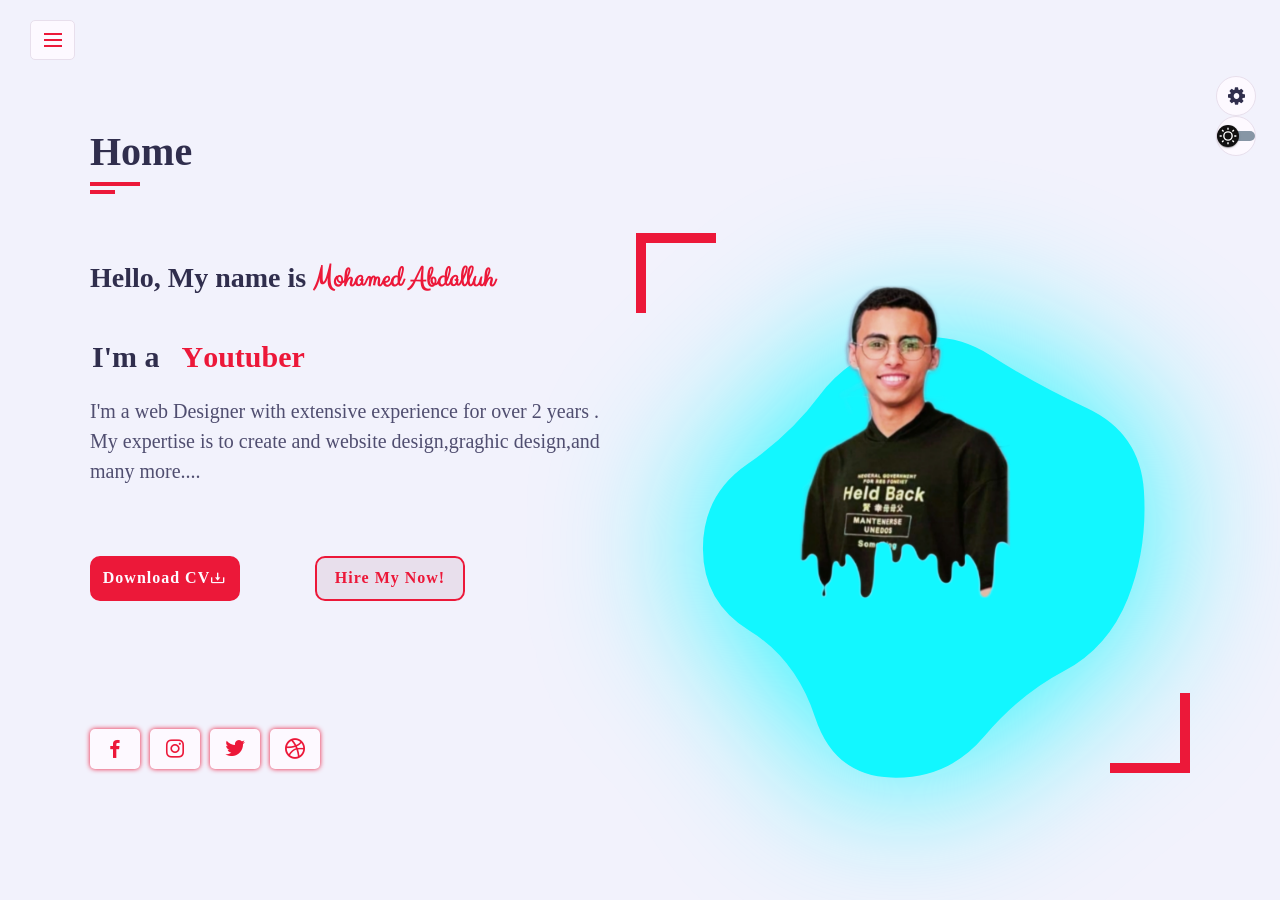
==== commit 4d45218b: "v2.3" ====
--- a/index.html
+++ b/index.html
@@ -27,7 +27,7 @@
 
         <div class="aside ">
             <div class="logo">
-                <a href="#"><span>A</span>tlas</a>
+                <a href="#"><span>M</span>mph</a>
             </div>
             <div class="nav-toggler">
                 <span></span>
@@ -41,6 +41,9 @@
                 <li><a href="#Contact" ><i class="fa fa-comments"></i>Contact</a></li>
             </ul>
         </div>
+
+
+
         <div class="main-content ">
             <section class="home active section  "id="Home">
                 <div class="container">
@@ -175,19 +178,22 @@
                         <!-- عرض اسم MOHAMED مع تكبير الحروف وزيادة المسافات -->
                         <svg xmlns="http://www.w3.org/2000/svg" fill="none" viewBox="0 0 1400 200" height="200" width="1400" class="inline-block">
                           <!-- حرف M -->
-                          <path stroke-linejoin="round" stroke-linecap="round" stroke-width="15" stroke="url(#gradient1)" d="M 50 190 L 100 20 L 150 90 L 200 20 L 250 190" class="dash" pathLength="360"></path>
+                          <path stroke-linejoin="round" stroke-linecap="round" stroke-width="20" stroke="url(#gradient1)" d="M 50 190 L 100 20 L 150 90 L 200 20 L 250 190" class="dash" pathLength="360"></path>
                           <!-- حرف O -->
-                          <path stroke-linejoin="round" stroke-linecap="round" stroke-width="15" stroke="url(#gradient2)" d="M 300 100 a 70 70 0 1 0 140 0 a 70 70 0 1 0 -140 0" class="spin" pathLength="360"></path>
+                          <path stroke-linejoin="round" stroke-linecap="round" stroke-width="20" stroke="url(#gradient2)" d="M 300 100 a 70 70 0 1 0 140 0 a 70 70 0 1 0 -140 0" class="spin" pathLength="360"></path>
                           <!-- حرف H -->
-                          <path stroke-linejoin="round" stroke-linecap="round" stroke-width="15" stroke="url(#gradient3)" d="M 500 20 L 500 190 M 500 100 L 600 100 M 600 20 L 600 190" class="dash" pathLength="360"></path>
+                          <path stroke-linejoin="round" stroke-linecap="round" stroke-width="20" stroke="url(#gradient3)" d="M 500 20 L 500 190 M 500 100 L 600 100 M 600 20 L 600 190" class="dash" pathLength="360"></path>
                           <!-- حرف A -->
-                          <path stroke-linejoin="round" stroke-linecap="round" stroke-width="15" stroke="url(#gradient1)" d="M 650 190 L 700 20 L 750 190 M 670 100 L 730 100" class="dash" pathLength="360"></path>
+                          <path stroke-linejoin="round" stroke-linecap="round" stroke-width="20" stroke="url(#gradient1)" d="M 650 190 L 700 20 L 750 190 M 670 100 L 730 100" class="dash" pathLength="360"></path>
                           <!-- حرف M -->
-                          <path stroke-linejoin="round" stroke-linecap="round" stroke-width="15" stroke="url(#gradient2)" d="M 800 190 L 850 20 L 900 90 L 950 20 L 1000 190" class="dash" pathLength="360"></path>
+                          <path stroke-linejoin="round" stroke-linecap="round" stroke-width="20" stroke="url(#gradient2)" d="M 800 190 L 850 20 L 900 90 L 950 20 L 1000 190" class="dash" pathLength="360"></path>
                           <!-- حرف E -->
-                          <path stroke-linejoin="round" stroke-linecap="round" stroke-width="15" stroke="url(#gradient3)" d="M 1050 20 L 1050 190 M 1050 20 L 1150 20 M 1050 100 L 1150 100 M 1050 190 L 1150 190" class="dash" pathLength="360"></path>
+                          <path stroke-linejoin="round" stroke-linecap="round" stroke-width="20" stroke="url(#gradient3)" d="M 1050 20 L 1050 190 M 1050 20 L 1150 20 M 1050 100 L 1150 100 M 1050 190 L 1150 190" class="dash" pathLength="360"></path>
                           <!-- حرف D -->
-                          <path stroke-linejoin="round" stroke-linecap="round" stroke-width="15" stroke="url(#gradient1)" d="M 1200 20 L 1200 190 M 1200 20 L 1300 20 L 1300 190 L 1200 190" class="dash" pathLength="360"></path>
+                          <path stroke-linejoin="round" stroke-linecap="round" stroke-width="20" stroke="url(#gradient1)" d="M 1200 20 L 1200 190 M 1200 20 L 1300 20 L 1300 190 L 1200 190" class="dash" pathLength="360"></path>
+                        
+
+
                         </svg>
                       </div>
                       
@@ -359,6 +365,8 @@
                     </div>
                 </div>
             </section>
+
+
             <section class="Skills section " id="Skills">
 
                 <div class="container ">   
@@ -476,6 +484,8 @@
                 </div> 
 
             </section>
+
+
              <section class="service section  " id="Services">
                 <div class="container ">   
                     <div class="row">
@@ -770,7 +780,10 @@
 
             
         </div>
-    </div>               <!-- Switcher -->            
+    </div>    
+    
+    
+    <!-- Switcher -->            
     <div class="style-Switcher">
         <div class="style-Switcher-toggler s-icon">
             <!-- <i class="fas fa-cog fa-skin"> </i> -->
--- a/style.css
+++ b/style.css
@@ -66,10 +66,6 @@
 {
     z-index: 1;
 }
-/* .main-container
-{
-    display: none;
-} */
 
 
 
@@ -1263,7 +1259,7 @@
     font-size: 2.1rem;
     line-height: 3rem;
     margin: .5rem 0;
-
+color: var(--text-black-700);
 }
 .about-content p{
     color: var(--text-black-700);
@@ -1285,7 +1281,7 @@
     box-shadow: rgba(60, 64, 67, 0.3)0px 1px 2px 0,rgba(60, 64, 67, 0.15)0px 2px 6px 2px;
     cursor: pointer;
     transition: all .3s ease;
-
+color: var(--text-black-700);
 }
 .about-btn button.active{
     background: var(--skin-color);
@@ -1330,20 +1326,20 @@
   }
   
   .dash {
-    animation: dashArray 2s ease-in-out infinite,
-      dashOffset 2s linear infinite;
+    animation: dashArray 4s ease-in-out infinite,
+      dashOffset 4s linear infinite;
   }
   
   .spin {
     animation: spinDashArray 2s ease-in-out infinite,
-      spin 8s ease-in-out infinite,
+      spin 16s ease-in-out infinite,
       dashOffset 2s linear infinite;
     transform-origin: center;
   }
   
   @keyframes dashArray {
     0% {
-      stroke-dasharray: 0 1 359 0;
+      stroke-dasharray: 150 0 0 0;
     }
   
     50% {
@@ -1357,15 +1353,13 @@
   
   @keyframes spinDashArray {
     0% {
-      stroke-dasharray: 270 90;
-    }
-  
+        stroke-dasharray: 0 46;
+    }
     50% {
-      stroke-dasharray: 0 360;
-    }
-  
+        stroke-dasharray: 50 50;
+    }
     100% {
-      stroke-dasharray: 270 90;
+        stroke-dasharray: 90 0;
     }
   }
   
@@ -1386,30 +1380,24 @@
   
     12.5%,
     25% {
-      rotate: 270deg;
+      rotate: 150deg;
     }
   
     37.5%,
     50% {
-      rotate: 540deg;
-    }
-  
-    62.5%,
-    75% {
-      rotate: 810deg;
-    }
-  
-    87.5%,
-    100% {
-      rotate: 1080deg;
-    }
+      rotate: -140deg;
+    }
+  
+  
   }
          
 
 
 
   /* skills */
-
+  .skill-left .skill-bar .info p{
+    color: var(--bg-back);
+  }
 .skill-main{
     width: 100%;
     display: grid;
@@ -1423,6 +1411,7 @@
   .skill-main h3{
     margin-bottom: 5rem;
     text-align: center;
+    color: var(--bg-back);
     font-size: 3.3rem;
   }
   .skill-left .skill-bar .info{
@@ -1452,23 +1441,29 @@
 }
   .skill-bar .bar .html{
     width: 92%;
-    animation: html 2s;
+    animation: html 3s infinite  ease-in-out; /* مدة أطول وتوقيت ببطء */
+    animation-delay: 1s;
   }
   .skill-bar .bar .css{
     width: 85%;
-    animation: css 3s;
+    animation: css 3.5s infinite  ease-in-out; /* مدة أطول وتوقيت ببطء */
+    animation-delay: 1s;
   }
   .skill-bar .bar .JavaSCript{
     width: 83%;
-    animation: JavaSCript 5s;
+    animation: JavaSCript 3.7s  infinite  ease-in-out; /* مدة أطول وتوقيت ببطء */
+    animation-delay: 1s;
   }
   .skill-bar .bar .Cplus{
     width: 90%;
-    animation: cplus 6s;
+    animation: cplus 3.2s infinite  ease-in-out; /* مدة أطول وتوقيت ببطء */
+    animation-delay: 1s;
   }
   .skill-bar .bar .Python{
     width: 43%;
-    animation: Python 4s;
+    animation: Python 4.2s infinite  ease-in-out; /* مدة أطول وتوقيت ببطء */
+    animation-delay: 1s;
+    
   }
   
   
@@ -1477,7 +1472,9 @@
   @keyframes html{
     0%{
       width: 0%;
-    }
+    } 70%{
+        width: 92%;
+      }
     100%{
       width: 92%;
     }
@@ -1485,7 +1482,9 @@
   @keyframes css{
     0%{
       width: 0%;
-    }
+    } 70%{
+        width: 85%;
+      }
     100%{
       width: 85%;
     }
@@ -1493,7 +1492,9 @@
   @keyframes JavaSCript{
     0%{
       width: 0%;
-    }
+    } 70%{
+        width: 83%;
+      }
     100%{
       width: 83%;
     }
@@ -1502,19 +1503,24 @@
     0%{ 
       width: 0%;    
     }
+    70%{
+      width: 90%;
+    }
     100%{
-      width: 90%;
-    }
-  }
-  @keyframes Python{
-    0%{
+        width: 90%;
+      }
+  }
+  @keyframes Python {
+    0% {
       width: 0%;
     }
-    100%{
+    70% {
       width: 43%;
     }
-  }
-
+    100% {
+      width: 43%;
+    }
+  }
   .professional{
     display: grid;
     grid-template-columns: 1fr 1fr;
@@ -1563,13 +1569,20 @@
 
 .points.marked{
 
-    animation: glow 0.04s linear forwards;
+    animation: glow 6s ease-in-out infinite  ;
     animation-delay: calc(var(--i)*0.05s);
 }
 @keyframes glow{
     0%{
         background: #050505;
         box-shadow: none;
+    }
+    80%{
+        background: var(--skin-color);
+        
+        box-shadow: 9px 5px 5px 5px rgba(197, 192, 192, 0.603);
+    
+
     }
     100%{
         background: var(--skin-color);
@@ -1627,6 +1640,7 @@
 }
 .services-box h3{
     margin-top: 10px;
+    color: var(--text-black-700);
     font-size: 1.5rem;
 }
 
--- a/style.css
+++ b/style.css
@@ -66,10 +66,6 @@
 {
     z-index: 1;
 }
-/* .main-container
-{
-    display: none;
-} */
 
 
 
@@ -1263,7 +1259,7 @@
     font-size: 2.1rem;
     line-height: 3rem;
     margin: .5rem 0;
-
+color: var(--text-black-700);
 }
 .about-content p{
     color: var(--text-black-700);
@@ -1285,7 +1281,7 @@
     box-shadow: rgba(60, 64, 67, 0.3)0px 1px 2px 0,rgba(60, 64, 67, 0.15)0px 2px 6px 2px;
     cursor: pointer;
     transition: all .3s ease;
-
+color: var(--text-black-700);
 }
 .about-btn button.active{
     background: var(--skin-color);
@@ -1330,20 +1326,20 @@
   }
   
   .dash {
-    animation: dashArray 2s ease-in-out infinite,
-      dashOffset 2s linear infinite;
+    animation: dashArray 4s ease-in-out infinite,
+      dashOffset 4s linear infinite;
   }
   
   .spin {
     animation: spinDashArray 2s ease-in-out infinite,
-      spin 8s ease-in-out infinite,
+      spin 16s ease-in-out infinite,
       dashOffset 2s linear infinite;
     transform-origin: center;
   }
   
   @keyframes dashArray {
     0% {
-      stroke-dasharray: 0 1 359 0;
+      stroke-dasharray: 150 0 0 0;
     }
   
     50% {
@@ -1357,15 +1353,13 @@
   
   @keyframes spinDashArray {
     0% {
-      stroke-dasharray: 270 90;
-    }
-  
+        stroke-dasharray: 0 46;
+    }
     50% {
-      stroke-dasharray: 0 360;
-    }
-  
+        stroke-dasharray: 50 50;
+    }
     100% {
-      stroke-dasharray: 270 90;
+        stroke-dasharray: 90 0;
     }
   }
   
@@ -1386,30 +1380,24 @@
   
     12.5%,
     25% {
-      rotate: 270deg;
+      rotate: 150deg;
     }
   
     37.5%,
     50% {
-      rotate: 540deg;
-    }
-  
-    62.5%,
-    75% {
-      rotate: 810deg;
-    }
-  
-    87.5%,
-    100% {
-      rotate: 1080deg;
-    }
+      rotate: -140deg;
+    }
+  
+  
   }
          
 
 
 
   /* skills */
-
+  .skill-left .skill-bar .info p{
+    color: var(--bg-back);
+  }
 .skill-main{
     width: 100%;
     display: grid;
@@ -1423,6 +1411,7 @@
   .skill-main h3{
     margin-bottom: 5rem;
     text-align: center;
+    color: var(--bg-back);
     font-size: 3.3rem;
   }
   .skill-left .skill-bar .info{
@@ -1452,23 +1441,29 @@
 }
   .skill-bar .bar .html{
     width: 92%;
-    animation: html 2s;
+    animation: html 3s infinite  ease-in-out; /* مدة أطول وتوقيت ببطء */
+    animation-delay: 1s;
   }
   .skill-bar .bar .css{
     width: 85%;
-    animation: css 3s;
+    animation: css 3.5s infinite  ease-in-out; /* مدة أطول وتوقيت ببطء */
+    animation-delay: 1s;
   }
   .skill-bar .bar .JavaSCript{
     width: 83%;
-    animation: JavaSCript 5s;
+    animation: JavaSCript 3.7s  infinite  ease-in-out; /* مدة أطول وتوقيت ببطء */
+    animation-delay: 1s;
   }
   .skill-bar .bar .Cplus{
     width: 90%;
-    animation: cplus 6s;
+    animation: cplus 3.2s infinite  ease-in-out; /* مدة أطول وتوقيت ببطء */
+    animation-delay: 1s;
   }
   .skill-bar .bar .Python{
     width: 43%;
-    animation: Python 4s;
+    animation: Python 4.2s infinite  ease-in-out; /* مدة أطول وتوقيت ببطء */
+    animation-delay: 1s;
+    
   }
   
   
@@ -1477,7 +1472,9 @@
   @keyframes html{
     0%{
       width: 0%;
-    }
+    } 70%{
+        width: 92%;
+      }
     100%{
       width: 92%;
     }
@@ -1485,7 +1482,9 @@
   @keyframes css{
     0%{
       width: 0%;
-    }
+    } 70%{
+        width: 85%;
+      }
     100%{
       width: 85%;
     }
@@ -1493,7 +1492,9 @@
   @keyframes JavaSCript{
     0%{
       width: 0%;
-    }
+    } 70%{
+        width: 83%;
+      }
     100%{
       width: 83%;
     }
@@ -1502,19 +1503,24 @@
     0%{ 
       width: 0%;    
     }
+    70%{
+      width: 90%;
+    }
     100%{
-      width: 90%;
-    }
-  }
-  @keyframes Python{
-    0%{
+        width: 90%;
+      }
+  }
+  @keyframes Python {
+    0% {
       width: 0%;
     }
-    100%{
+    70% {
       width: 43%;
     }
-  }
-
+    100% {
+      width: 43%;
+    }
+  }
   .professional{
     display: grid;
     grid-template-columns: 1fr 1fr;
@@ -1563,13 +1569,20 @@
 
 .points.marked{
 
-    animation: glow 0.04s linear forwards;
+    animation: glow 6s ease-in-out infinite  ;
     animation-delay: calc(var(--i)*0.05s);
 }
 @keyframes glow{
     0%{
         background: #050505;
         box-shadow: none;
+    }
+    80%{
+        background: var(--skin-color);
+        
+        box-shadow: 9px 5px 5px 5px rgba(197, 192, 192, 0.603);
+    
+
     }
     100%{
         background: var(--skin-color);
@@ -1627,6 +1640,7 @@
 }
 .services-box h3{
     margin-top: 10px;
+    color: var(--text-black-700);
     font-size: 1.5rem;
 }
 
